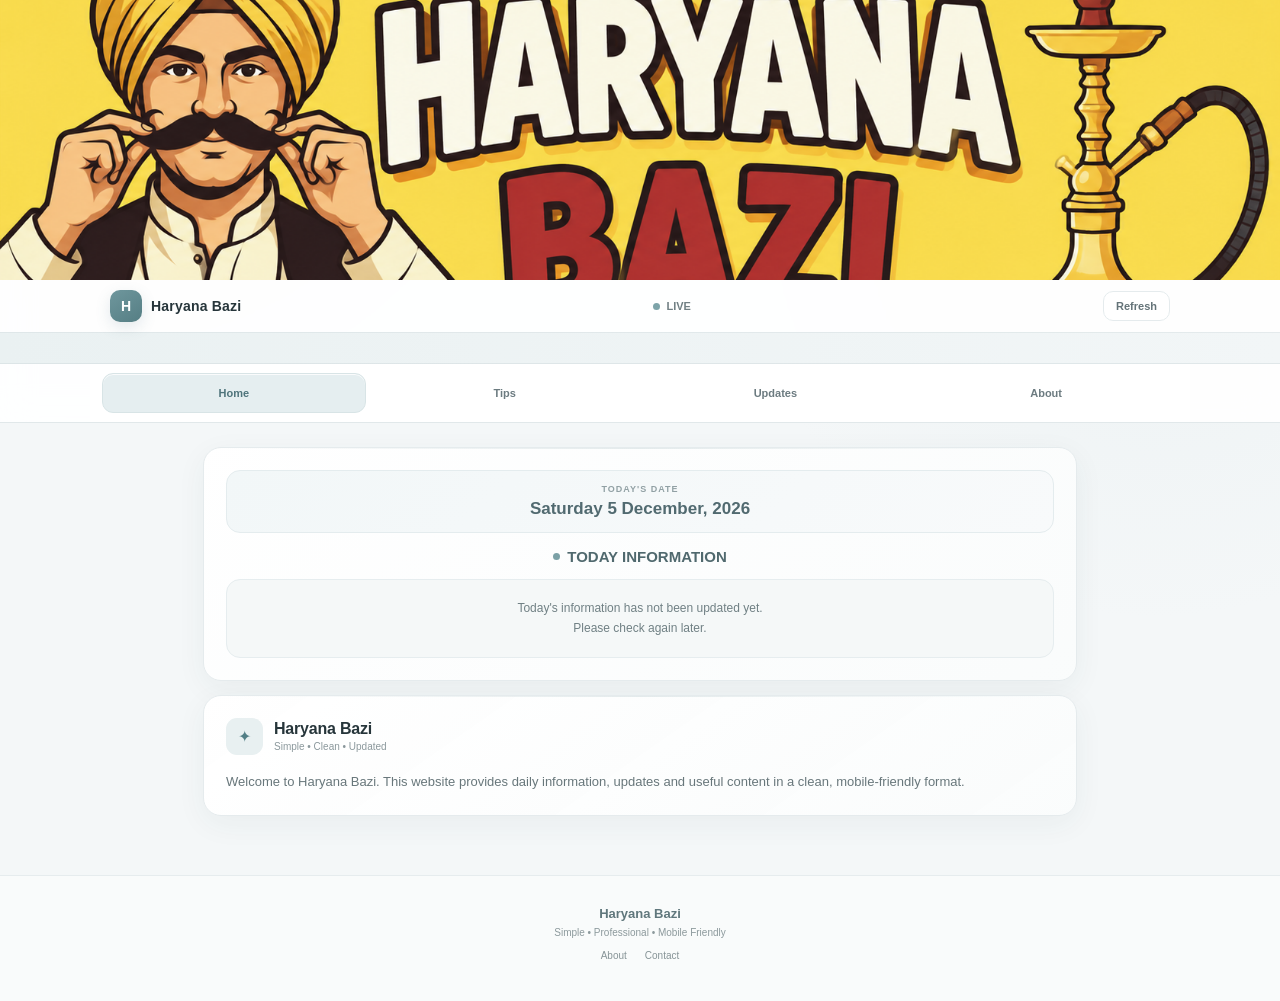
==== index.html @ ce779369 "Update index.html" ====
<!DOCTYPE html>
<html lang="en">
<head>
<meta charset="UTF-8">
<meta name="viewport" content="width=device-width, initial-scale=1.0">

<title>Haryana Bazi</title>

<style>
*{
  margin:0;
  padding:0;
  box-sizing:border-box;
}

:root{
  --bg:#f4f7f8;
  --surface:#ffffff;
  --surface-soft:#f8fafb;

  --primary:#527f86;
  --primary-soft:#e8f0f1;
  --primary-fade:#dfeaec;

  --text:#26353a;
  --text-soft:#647378;
  --muted:#8b989c;

  --border:#e5ebed;

  --shadow:0 8px 30px rgba(45,70,76,.055);
  --radius:18px;
}

html{
  scroll-behavior:smooth;
}

body{
  min-height:100vh;
  font-family:
    Inter,
    -apple-system,
    BlinkMacSystemFont,
    "Segoe UI",
    Roboto,
    Arial,
    sans-serif;

  background:
    radial-gradient(
      circle at 10% 0%,
      rgba(117,153,159,.08),
      transparent 28%
    ),
    radial-gradient(
      circle at 90% 20%,
      rgba(190,211,214,.14),
      transparent 30%
    ),
    var(--bg);

  color:var(--text);
}

/* ================================
   HEADER
================================ */

header{
  position:sticky;
  top:0;
  z-index:1000;

  background:rgba(255,255,255,.90);
  backdrop-filter:blur(16px);
  -webkit-backdrop-filter:blur(16px);

  border-bottom:1px solid rgba(210,220,223,.65);
}

/* ================================
   BANNER
================================ */

.banner{
  width:100%;
  overflow:hidden;
  background:#eef3f4;
}

.banner img{
  display:block;
  width:100%;
  max-height:230px;
  object-fit:cover;

  transition:
    transform .8s ease,
    filter .8s ease;

  filter:saturate(.88);
}

.banner:hover img{
  transform:scale(1.012);
}

/* ================================
   TOP BAR
================================ */

.topbar{
  max-width:1100px;
  margin:auto;

  min-height:52px;

  display:flex;
  align-items:center;
  justify-content:space-between;

  padding:8px 15px;
}

.brand-mini{
  display:flex;
  align-items:center;
  gap:9px;
}

.brand-logo{
  width:32px;
  height:32px;

  display:flex;
  align-items:center;
  justify-content:center;

  border-radius:10px;

  background:
    linear-gradient(
      145deg,
      #6f979d,
      #557e84
    );

  color:white;

  font-weight:800;
  font-size:14px;

  box-shadow:
    0 5px 15px rgba(80,120,127,.16);
}

.brand-name{
  font-size:14px;
  font-weight:800;
  letter-spacing:.2px;
}

.live{
  display:flex;
  align-items:center;
  gap:6px;

  color:#718084;
  font-size:11px;
  font-weight:700;
}

.live-dot{
  width:7px;
  height:7px;
  border-radius:50%;

  background:#7da4a9;

  animation:
    softPulse 1.8s ease-in-out infinite;
}

@keyframes softPulse{
  50%{
    opacity:.35;
    transform:scale(.78);
  }
}

.refresh{
  border:1px solid var(--border);

  background:var(--surface);

  color:var(--text-soft);

  border-radius:10px;

  padding:8px 12px;

  font-size:11px;
  font-weight:700;

  cursor:pointer;

  transition:.2s;
}

.refresh:hover{
  background:var(--primary-soft);
  color:var(--primary);
}

/* ================================
   NEWS
================================ */

.news-wrap{
  width:100%;

  overflow:hidden;
  white-space:nowrap;

  background:
    linear-gradient(
      90deg,
      #eaf1f2,
      #f2f6f7
    );

  border-top:1px solid rgba(210,220,223,.45);
  border-bottom:1px solid rgba(210,220,223,.55);
}

.news{
  display:inline-block;

  padding:9px 0;
  padding-left:100%;

  color:#627276;

  font-size:11px;
  font-weight:600;

  letter-spacing:.15px;

  animation:
    moveNews 25s linear infinite;
}

@keyframes moveNews{
  from{
    transform:translateX(0);
  }

  to{
    transform:translateX(-100%);
  }
}

/* ================================
   NAVIGATION
================================ */

nav{
  max-width:1100px;
  margin:auto;

  display:grid;
  grid-template-columns:repeat(4,1fr);

  gap:7px;

  padding:9px 12px;

  background:rgba(255,255,255,.75);
}

nav button{
  min-height:40px;

  border:1px solid transparent;

  background:transparent;

  border-radius:11px;

  color:#6c7b80;

  font-size:11px;
  font-weight:750;

  cursor:pointer;

  transition:
    background .2s ease,
    color .2s ease,
    transform .2s ease;
}

nav button:hover{
  background:var(--primary-soft);
  color:var(--primary);
}

nav button.active{
  background:#e5eef0;
  color:#4f747b;

  border-color:#d8e4e6;

  box-shadow:
    inset 0 1px rgba(255,255,255,.8);
}

nav button:active{
  transform:scale(.97);
}

/* ================================
   MAIN
================================ */

main{
  width:100%;
  max-width:900px;

  margin:auto;

  padding:
    18px 13px
    45px;
}

.page{
  display:none;

  animation:
    pageIn .35s ease;
}

.page.active{
  display:block;
}

@keyframes pageIn{
  from{
    opacity:0;
    transform:translateY(8px);
  }

  to{
    opacity:1;
    transform:translateY(0);
  }
}

/* ================================
   CARD
================================ */

.card{
  position:relative;

  background:
    linear-gradient(
      145deg,
      rgba(255,255,255,.98),
      rgba(250,252,252,.96)
    );

  border:1px solid var(--border);

  border-radius:var(--radius);

  padding:18px;

  margin-bottom:14px;

  box-shadow:var(--shadow);
}

.card::before{
  content:"";

  position:absolute;

  left:18px;
  right:18px;
  top:0;

  height:1px;

  background:
    linear-gradient(
      90deg,
      transparent,
      rgba(112,148,154,.18),
      transparent
    );
}

.card-title{
  display:flex;
  align-items:center;
  gap:11px;

  margin-bottom:15px;
}

.card-icon{
  width:37px;
  height:37px;

  flex:none;

  display:flex;
  align-items:center;
  justify-content:center;

  border-radius:11px;

  background:var(--primary-soft);

  color:var(--primary);

  font-size:16px;
}

.card-title h2{
  font-size:16px;
  font-weight:800;

  letter-spacing:-.2px;
}

.card-title p{
  margin-top:3px;

  color:var(--muted);

  font-size:10px;
}

/* ================================
   DATE
================================ */

.date-box{
  padding:13px;

  border-radius:14px;

  background:
    linear-gradient(
      135deg,
      #f2f7f8,
      #f8fafb
    );

  border:1px solid #e4ecee;

  margin-bottom:15px;

  text-align:center;
}

.date-label{
  color:#91a0a4;

  font-size:9px;
  font-weight:700;

  letter-spacing:1px;

  text-transform:uppercase;

  margin-bottom:5px;
}

.date{
  color:#516a70;

  font-size:17px;
  font-weight:800;
}

/* ================================
   STATUS
================================ */

.status-title{
  display:flex;
  justify-content:center;
  align-items:center;
  gap:7px;

  margin-bottom:14px;

  color:#50696e;

  font-size:15px;
  font-weight:800;
}

.status-dot{
  width:7px;
  height:7px;

  border-radius:50%;

  background:#7ba1a6;

  animation:softPulse 1.8s infinite;
}

/* ================================
   INFO MESSAGE
================================ */

.info-message{
  padding:18px;

  border-radius:14px;

  text-align:center;

  background:#f5f8f8;

  border:1px solid #e6edef;

  color:#708084;

  font-size:12px;

  line-height:1.7;
}

/* ================================
   TABLE
================================ */

.table-wrap{
  width:100%;
  overflow-x:auto;

  border-radius:12px;

  border:1px solid var(--border);
}

table{
  width:100%;
  min-width:420px;

  border-collapse:collapse;
}

th,
td{
  padding:11px 8px;

  border-bottom:1px solid var(--border);

  text-align:center;

  font-size:11px;
}

th{
  background:#f0f5f6;

  color:#5e7479;

  font-weight:800;
}

td{
  color:#68787c;
}

tr:last-child td{
  border-bottom:0;
}

/* ================================
   TIP
================================ */

.tip-box{
  padding:18px;

  border-radius:15px;

  background:
    linear-gradient(
      135deg,
      #f1f6f7,
      #f8fafb
    );

  border:1px solid #e0eaec;

  color:#64767b;

  text-align:center;

  font-size:13px;

  line-height:1.7;
}

.tip-label{
  display:inline-block;

  margin-bottom:9px;

  padding:5px 9px;

  border-radius:20px;

  background:#e3edef;

  color:#5d7c82;

  font-size:9px;
  font-weight:800;

  letter-spacing:.5px;
}

/* ================================
   ABOUT / CONTACT
================================ */

.about-text{
  color:#68777b;

  font-size:13px;

  line-height:1.8;
}

.contact-list{
  display:grid;
  gap:10px;
}

.contact-item{
  display:flex;
  align-items:center;
  gap:11px;

  padding:13px;

  background:#f7f9fa;

  border:1px solid #e8edef;

  border-radius:13px;
}

.contact-icon{
  width:34px;
  height:34px;

  display:flex;
  align-items:center;
  justify-content:center;

  border-radius:10px;

  background:#e5eef0;

  color:#5b7e84;
}

.contact-item strong{
  display:block;

  color:#53666b;

  font-size:12px;
}

.contact-item span{
  display:block;

  color:#89969a;

  font-size:11px;

  margin-top:2px;
}

/* ================================
   BUTTON
================================ */

.action{
  width:100%;

  min-height:46px;

  border:1px solid #dce7e9;

  border-radius:12px;

  background:
    linear-gradient(
      135deg,
      #688e94,
      #557d83
    );

  color:white;

  font-size:12px;

  font-weight:800;

  cursor:pointer;

  box-shadow:
    0 7px 18px rgba(83,124,131,.13);

  transition:.2s;
}

.action:hover{
  transform:translateY(-1px);

  box-shadow:
    0 10px 23px rgba(83,124,131,.18);
}

.action:active{
  transform:scale(.985);
}

/* ================================
   FOOTER
================================ */

footer{
  padding:30px 15px 40px;

  text-align:center;

  border-top:1px solid #e6ecee;

  color:#8c999c;

  font-size:10px;

  background:rgba(255,255,255,.5);
}

.footer-brand{
  color:#60777c;

  font-size:13px;
  font-weight:800;

  margin-bottom:6px;
}

.footer-links{
  display:flex;
  justify-content:center;
  gap:18px;

  margin-top:12px;
}

.footer-links button{
  border:0;
  background:none;

  color:#879497;

  font-size:10px;

  cursor:pointer;
}

/* ================================
   DESKTOP
================================ */

@media(min-width:700px){

  .banner img{
    max-height:280px;
  }

  .topbar{
    padding-left:20px;
    padding-right:20px;
  }

  nav{
    grid-template-columns:repeat(4,1fr);
  }

  main{
    padding-top:24px;
  }

  .card{
    padding:22px;
  }
}

/* ================================
   MOBILE
================================ */

@media(max-width:500px){

  .banner img{
    max-height:170px;
  }

  .brand-name{
    font-size:13px;
  }

  nav{
    gap:5px;
    padding:7px;
  }

  nav button{
    min-height:38px;
    font-size:10px;
  }

  main{
    padding:
      13px 10px
      35px;
  }

  .card{
    padding:15px;
    border-radius:16px;
  }

  .date{
    font-size:16px;
  }

  .status-title{
    font-size:14px;
  }
}
</style>
</head>

<body>

<header>

  <!-- BANNER -->
  <div class="banner">
    <img
      src="banner.png"
      alt="Haryana Bazi"
    >
  </div>


  <!-- TOP BAR -->
  <div class="topbar">

    <div class="brand-mini">

      <div class="brand-logo">
        H
      </div>

      <div class="brand-name">
        Haryana Bazi
      </div>

    </div>

    <div class="live">
      <span class="live-dot"></span>
      LIVE
    </div>

    <button
      class="refresh"
      onclick="location.reload()"
    >
      Refresh
    </button>

  </div>


  <!-- NEWS -->
  <div class="news-wrap">

    <div
      class="news"
      id="newsText"
    >
      Welcome to Haryana Bazi • Daily Information & Updates •
    </div>

  </div>


  <!-- NAV -->
  <nav>

    <button
      class="active"
      onclick="showPage('home',this)"
    >
      Home
    </button>

    <button
      onclick="showPage('tips',this)"
    >
      Tips
    </button>

    <button
      onclick="showPage('updates',this)"
    >
      Updates
    </button>

    <button
      onclick="showPage('about',this)"
    >
      About
    </button>

  </nav>

</header>


<main>


<!-- ================================
     HOME
================================ -->

<section
  id="home"
  class="page active"
>

  <div class="card">

    <div class="date-box">

      <div class="date-label">
        Today's Date
      </div>

      <div
        class="date"
        id="todayDate"
      >
        --
      </div>

    </div>


    <div class="status-title">

      <span class="status-dot"></span>

      TODAY INFORMATION

    </div>


    <div class="info-message">

      Today's information has not been
      updated yet.

      <br>

      Please check again later.

    </div>

  </div>


  <!-- QUICK INFO -->

  <div class="card">

    <div class="card-title">

      <div class="card-icon">
        ✦
      </div>

      <div>

        <h2>
          Haryana Bazi
        </h2>

        <p>
          Simple • Clean • Updated
        </p>

      </div>

    </div>


    <div class="about-text">

      Welcome to Haryana Bazi.
      This website provides daily information,
      updates and useful content in a clean,
      mobile-friendly format.

    </div>

  </div>

</section>


<!-- ================================
     TIPS
================================ -->

<section
  id="tips"
  class="page"
>

  <div class="card">

    <div class="card-title">

      <div class="card-icon">
        💡
      </div>

      <div>

        <h2>
          Tips
        </h2>

        <p>
          Daily informational tips
        </p>

      </div>

    </div>


    <div
      class="tip-box"
      id="tipsContent"
    >

      <div class="tip-label">
        TIP OF THE DAY
      </div>

      <br>

      Tips are currently
      not available.

    </div>

  </div>

</section>


<!-- ================================
     UPDATES
================================ -->

<section
  id="updates"
  class="page"
>

  <div class="card">

    <div class="card-title">

      <div class="card-icon">
        📰
      </div>

      <div>

        <h2>
          Latest Updates
        </h2>

        <p>
          Recent website information
        </p>

      </div>

    </div>


    <div class="info-message">

      New updates will appear here
      when available.

    </div>

  </div>


  <div class="card">

    <div class="card-title">

      <div class="card-icon">
        📅
      </div>

      <div>

        <h2>
          Previous Information
        </h2>

        <p>
          Historical public information
        </p>

      </div>

    </div>


    <div class="table-wrap">

      <table>

        <thead>

          <tr>
            <th>Date</th>
            <th>Information</th>
          </tr>

        </thead>

        <tbody id="oldResults">

          <tr>
            <td>—</td>
            <td>No information available</td>
          </tr>

        </tbody>

      </table>

    </div>

  </div>

</section>


<!-- ================================
     ABOUT
================================ -->

<section
  id="about"
  class="page"
>

  <div class="card">

    <div class="card-title">

      <div class="card-icon">
        ℹ
      </div>

      <div>

        <h2>
          About Haryana Bazi
        </h2>

        <p>
          About the website
        </p>

      </div>

    </div>


    <div
      class="about-text"
      id="aboutContent"
    >

      Haryana Bazi is a simple,
      clean and mobile-friendly
      information platform.

      <br><br>

      This section can later be edited
      directly from the administration panel.

    </div>

  </div>


  <!-- CONTACT -->

  <div class="card">

    <div class="card-title">

      <div class="card-icon">
        ☎
      </div>

      <div>

        <h2>
          Contact Us
        </h2>

        <p>
          Get in touch
        </p>

      </div>

    </div>


    <div class="contact-list">

      <div class="contact-item">

        <div class="contact-icon">
          ✉
        </div>

        <div>

          <strong>
            Email
          </strong>

          <span>
            Contact information will be added here.
          </span>

        </div>

      </div>


      <div class="contact-item">

        <div class="contact-icon">
          ⓘ
        </div>

        <div>

          <strong>
            Support
          </strong>

          <span>
            Support details can be updated from admin.
          </span>

        </div>

      </div>

    </div>

  </div>

</section>


</main>


<footer>

  <div class="footer-brand">
    Haryana Bazi
  </div>

  <div>
    Simple • Professional • Mobile Friendly
  </div>


  <div class="footer-links">

    <button
      onclick="showPageById('about')"
    >
      About
    </button>

    <button
      onclick="showPageById('about')"
    >
      Contact
    </button>

  </div>

</footer>


<script>

/* =====================================
   PAGE NAVIGATION
===================================== */

function showPage(pageId,button){

  document
    .querySelectorAll(".page")
    .forEach(function(page){

      page.classList.remove("active");

    });


  const target =
    document.getElementById(pageId);

  if(target){

    target.classList.add("active");

  }


  document
    .querySelectorAll("nav button")
    .forEach(function(btn){

      btn.classList.remove("active");

    });


  if(button){

    button.classList.add("active");

  }


  window.scrollTo({
    top:0,
    behavior:"smooth"
  });

}


/* =====================================
   FOOTER NAVIGATION
===================================== */

function showPageById(pageId){

  const button =
    Array.from(
      document.querySelectorAll("nav button")
    ).find(function(btn){

      return btn
        .getAttribute("onclick")
        ?.includes("'" + pageId + "'");

    });


  showPage(pageId,button);

}


/* =====================================
   TODAY DATE
===================================== */

function updateDate(){

  const date =
    new Date();

  const options = {
    weekday:"long",
    day:"numeric",
    month:"long",
    year:"numeric"
  };


  document
    .getElementById("todayDate")
    .textContent =
      date.toLocaleDateString(
        "en-IN",
        options
      );

}


updateDate();


/* =====================================
   NEWS
===================================== */

function changeNews(text){

  document
    .getElementById("newsText")
    .textContent = text;

}


/* =====================================
   PUBLIC DATA HOOKS
   These functions will later be connected
   to the admin/database.
===================================== */

function updateTips(text){

  const box =
    document.getElementById("tipsContent");

  if(!box){
    return;
  }

  box.innerHTML = `
    <div class="tip-label">
      TIP OF THE DAY
    </div>
    <br>
    ${escapeHTML(text)}
  `;

}


function updateAbout(text){

  const box =
    document.getElementById("aboutContent");

  if(box){

    box.innerHTML =
      escapeHTML(text)
        .replace(/\n/g,"<br>");

  }

}


function escapeHTML(value){

  return String(value)
    .replaceAll("&","&amp;")
    .replaceAll("<","&lt;")
    .replaceAll(">","&gt;")
    .replaceAll('"',"&quot;")
    .replaceAll("'","&#039;");

}

</script>

</body>
</html>
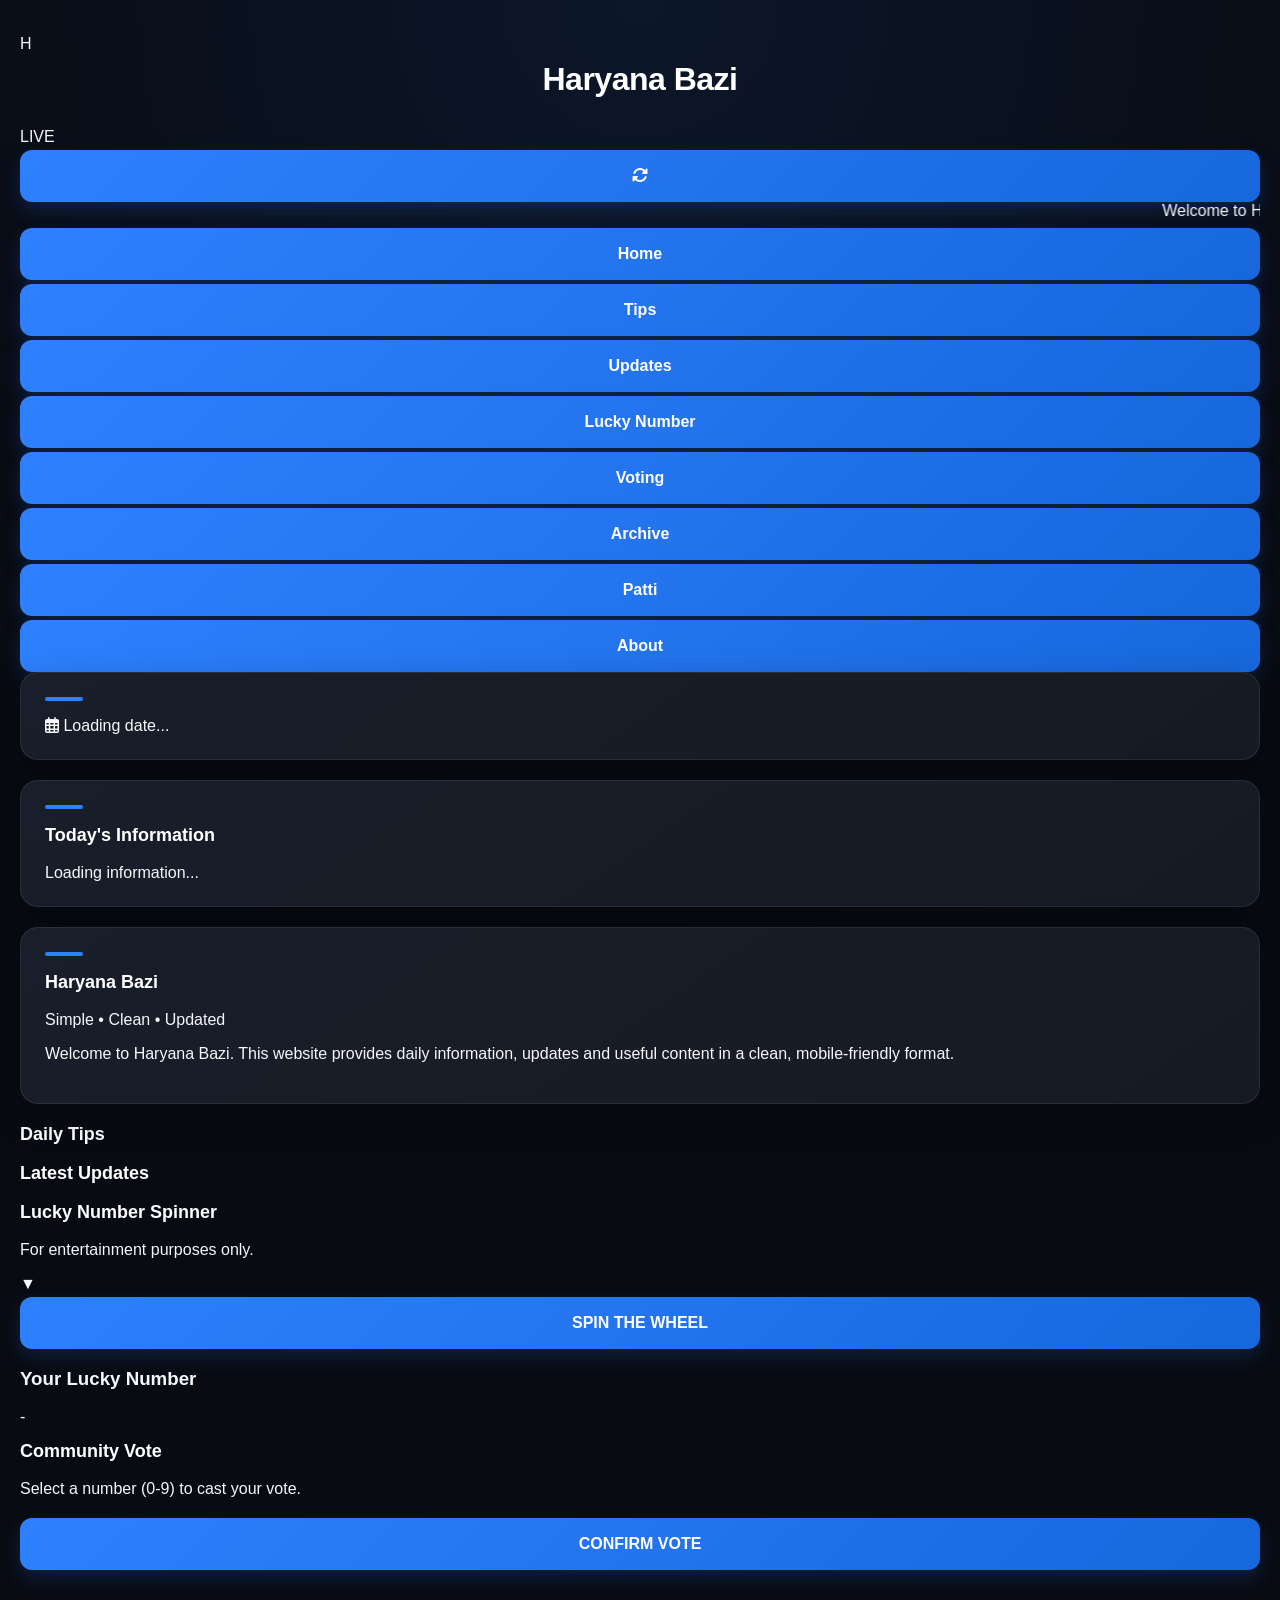
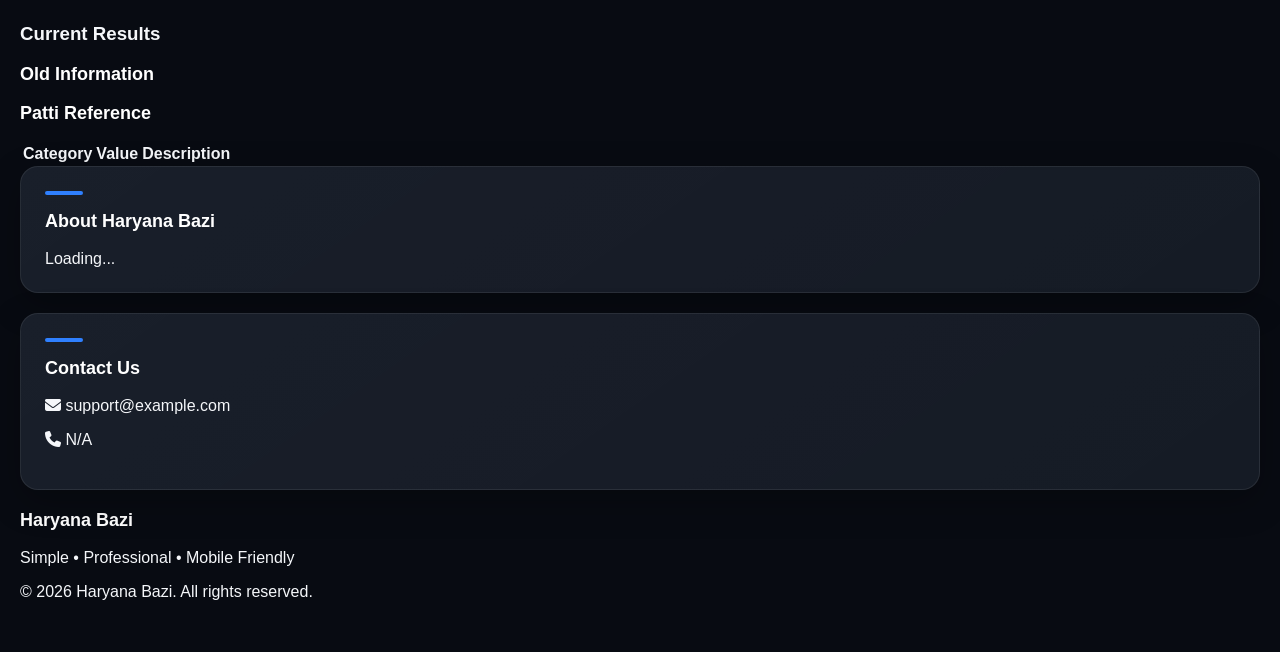
==== commit 953db225: "Update index.html" ====
--- a/index.html
+++ b/index.html
@@ -1,1527 +1,167 @@
 <!DOCTYPE html>
 <html lang="en">
 <head>
-<meta charset="UTF-8">
-<meta name="viewport" content="width=device-width, initial-scale=1.0">
-
-<title>Haryana Bazi</title>
-
-<style>
-*{
-  margin:0;
-  padding:0;
-  box-sizing:border-box;
-}
-
-:root{
-  --bg:#f4f7f8;
-  --surface:#ffffff;
-  --surface-soft:#f8fafb;
-
-  --primary:#527f86;
-  --primary-soft:#e8f0f1;
-  --primary-fade:#dfeaec;
-
-  --text:#26353a;
-  --text-soft:#647378;
-  --muted:#8b989c;
-
-  --border:#e5ebed;
-
-  --shadow:0 8px 30px rgba(45,70,76,.055);
-  --radius:18px;
-}
-
-html{
-  scroll-behavior:smooth;
-}
-
-body{
-  min-height:100vh;
-  font-family:
-    Inter,
-    -apple-system,
-    BlinkMacSystemFont,
-    "Segoe UI",
-    Roboto,
-    Arial,
-    sans-serif;
-
-  background:
-    radial-gradient(
-      circle at 10% 0%,
-      rgba(117,153,159,.08),
-      transparent 28%
-    ),
-    radial-gradient(
-      circle at 90% 20%,
-      rgba(190,211,214,.14),
-      transparent 30%
-    ),
-    var(--bg);
-
-  color:var(--text);
-}
-
-/* ================================
-   HEADER
-================================ */
-
-header{
-  position:sticky;
-  top:0;
-  z-index:1000;
-
-  background:rgba(255,255,255,.90);
-  backdrop-filter:blur(16px);
-  -webkit-backdrop-filter:blur(16px);
-
-  border-bottom:1px solid rgba(210,220,223,.65);
-}
-
-/* ================================
-   BANNER
-================================ */
-
-.banner{
-  width:100%;
-  overflow:hidden;
-  background:#eef3f4;
-}
-
-.banner img{
-  display:block;
-  width:100%;
-  max-height:230px;
-  object-fit:cover;
-
-  transition:
-    transform .8s ease,
-    filter .8s ease;
-
-  filter:saturate(.88);
-}
-
-.banner:hover img{
-  transform:scale(1.012);
-}
-
-/* ================================
-   TOP BAR
-================================ */
-
-.topbar{
-  max-width:1100px;
-  margin:auto;
-
-  min-height:52px;
-
-  display:flex;
-  align-items:center;
-  justify-content:space-between;
-
-  padding:8px 15px;
-}
-
-.brand-mini{
-  display:flex;
-  align-items:center;
-  gap:9px;
-}
-
-.brand-logo{
-  width:32px;
-  height:32px;
-
-  display:flex;
-  align-items:center;
-  justify-content:center;
-
-  border-radius:10px;
-
-  background:
-    linear-gradient(
-      145deg,
-      #6f979d,
-      #557e84
-    );
-
-  color:white;
-
-  font-weight:800;
-  font-size:14px;
-
-  box-shadow:
-    0 5px 15px rgba(80,120,127,.16);
-}
-
-.brand-name{
-  font-size:14px;
-  font-weight:800;
-  letter-spacing:.2px;
-}
-
-.live{
-  display:flex;
-  align-items:center;
-  gap:6px;
-
-  color:#718084;
-  font-size:11px;
-  font-weight:700;
-}
-
-.live-dot{
-  width:7px;
-  height:7px;
-  border-radius:50%;
-
-  background:#7da4a9;
-
-  animation:
-    softPulse 1.8s ease-in-out infinite;
-}
-
-@keyframes softPulse{
-  50%{
-    opacity:.35;
-    transform:scale(.78);
-  }
-}
-
-.refresh{
-  border:1px solid var(--border);
-
-  background:var(--surface);
-
-  color:var(--text-soft);
-
-  border-radius:10px;
-
-  padding:8px 12px;
-
-  font-size:11px;
-  font-weight:700;
-
-  cursor:pointer;
-
-  transition:.2s;
-}
-
-.refresh:hover{
-  background:var(--primary-soft);
-  color:var(--primary);
-}
-
-/* ================================
-   NEWS
-================================ */
-
-.news-wrap{
-  width:100%;
-
-  overflow:hidden;
-  white-space:nowrap;
-
-  background:
-    linear-gradient(
-      90deg,
-      #eaf1f2,
-      #f2f6f7
-    );
-
-  border-top:1px solid rgba(210,220,223,.45);
-  border-bottom:1px solid rgba(210,220,223,.55);
-}
-
-.news{
-  display:inline-block;
-
-  padding:9px 0;
-  padding-left:100%;
-
-  color:#627276;
-
-  font-size:11px;
-  font-weight:600;
-
-  letter-spacing:.15px;
-
-  animation:
-    moveNews 25s linear infinite;
-}
-
-@keyframes moveNews{
-  from{
-    transform:translateX(0);
-  }
-
-  to{
-    transform:translateX(-100%);
-  }
-}
-
-/* ================================
-   NAVIGATION
-================================ */
-
-nav{
-  max-width:1100px;
-  margin:auto;
-
-  display:grid;
-  grid-template-columns:repeat(4,1fr);
-
-  gap:7px;
-
-  padding:9px 12px;
-
-  background:rgba(255,255,255,.75);
-}
-
-nav button{
-  min-height:40px;
-
-  border:1px solid transparent;
-
-  background:transparent;
-
-  border-radius:11px;
-
-  color:#6c7b80;
-
-  font-size:11px;
-  font-weight:750;
-
-  cursor:pointer;
-
-  transition:
-    background .2s ease,
-    color .2s ease,
-    transform .2s ease;
-}
-
-nav button:hover{
-  background:var(--primary-soft);
-  color:var(--primary);
-}
-
-nav button.active{
-  background:#e5eef0;
-  color:#4f747b;
-
-  border-color:#d8e4e6;
-
-  box-shadow:
-    inset 0 1px rgba(255,255,255,.8);
-}
-
-nav button:active{
-  transform:scale(.97);
-}
-
-/* ================================
-   MAIN
-================================ */
-
-main{
-  width:100%;
-  max-width:900px;
-
-  margin:auto;
-
-  padding:
-    18px 13px
-    45px;
-}
-
-.page{
-  display:none;
-
-  animation:
-    pageIn .35s ease;
-}
-
-.page.active{
-  display:block;
-}
-
-@keyframes pageIn{
-  from{
-    opacity:0;
-    transform:translateY(8px);
-  }
-
-  to{
-    opacity:1;
-    transform:translateY(0);
-  }
-}
-
-/* ================================
-   CARD
-================================ */
-
-.card{
-  position:relative;
-
-  background:
-    linear-gradient(
-      145deg,
-      rgba(255,255,255,.98),
-      rgba(250,252,252,.96)
-    );
-
-  border:1px solid var(--border);
-
-  border-radius:var(--radius);
-
-  padding:18px;
-
-  margin-bottom:14px;
-
-  box-shadow:var(--shadow);
-}
-
-.card::before{
-  content:"";
-
-  position:absolute;
-
-  left:18px;
-  right:18px;
-  top:0;
-
-  height:1px;
-
-  background:
-    linear-gradient(
-      90deg,
-      transparent,
-      rgba(112,148,154,.18),
-      transparent
-    );
-}
-
-.card-title{
-  display:flex;
-  align-items:center;
-  gap:11px;
-
-  margin-bottom:15px;
-}
-
-.card-icon{
-  width:37px;
-  height:37px;
-
-  flex:none;
-
-  display:flex;
-  align-items:center;
-  justify-content:center;
-
-  border-radius:11px;
-
-  background:var(--primary-soft);
-
-  color:var(--primary);
-
-  font-size:16px;
-}
-
-.card-title h2{
-  font-size:16px;
-  font-weight:800;
-
-  letter-spacing:-.2px;
-}
-
-.card-title p{
-  margin-top:3px;
-
-  color:var(--muted);
-
-  font-size:10px;
-}
-
-/* ================================
-   DATE
-================================ */
-
-.date-box{
-  padding:13px;
-
-  border-radius:14px;
-
-  background:
-    linear-gradient(
-      135deg,
-      #f2f7f8,
-      #f8fafb
-    );
-
-  border:1px solid #e4ecee;
-
-  margin-bottom:15px;
-
-  text-align:center;
-}
-
-.date-label{
-  color:#91a0a4;
-
-  font-size:9px;
-  font-weight:700;
-
-  letter-spacing:1px;
-
-  text-transform:uppercase;
-
-  margin-bottom:5px;
-}
-
-.date{
-  color:#516a70;
-
-  font-size:17px;
-  font-weight:800;
-}
-
-/* ================================
-   STATUS
-================================ */
-
-.status-title{
-  display:flex;
-  justify-content:center;
-  align-items:center;
-  gap:7px;
-
-  margin-bottom:14px;
-
-  color:#50696e;
-
-  font-size:15px;
-  font-weight:800;
-}
-
-.status-dot{
-  width:7px;
-  height:7px;
-
-  border-radius:50%;
-
-  background:#7ba1a6;
-
-  animation:softPulse 1.8s infinite;
-}
-
-/* ================================
-   INFO MESSAGE
-================================ */
-
-.info-message{
-  padding:18px;
-
-  border-radius:14px;
-
-  text-align:center;
-
-  background:#f5f8f8;
-
-  border:1px solid #e6edef;
-
-  color:#708084;
-
-  font-size:12px;
-
-  line-height:1.7;
-}
-
-/* ================================
-   TABLE
-================================ */
-
-.table-wrap{
-  width:100%;
-  overflow-x:auto;
-
-  border-radius:12px;
-
-  border:1px solid var(--border);
-}
-
-table{
-  width:100%;
-  min-width:420px;
-
-  border-collapse:collapse;
-}
-
-th,
-td{
-  padding:11px 8px;
-
-  border-bottom:1px solid var(--border);
-
-  text-align:center;
-
-  font-size:11px;
-}
-
-th{
-  background:#f0f5f6;
-
-  color:#5e7479;
-
-  font-weight:800;
-}
-
-td{
-  color:#68787c;
-}
-
-tr:last-child td{
-  border-bottom:0;
-}
-
-/* ================================
-   TIP
-================================ */
-
-.tip-box{
-  padding:18px;
-
-  border-radius:15px;
-
-  background:
-    linear-gradient(
-      135deg,
-      #f1f6f7,
-      #f8fafb
-    );
-
-  border:1px solid #e0eaec;
-
-  color:#64767b;
-
-  text-align:center;
-
-  font-size:13px;
-
-  line-height:1.7;
-}
-
-.tip-label{
-  display:inline-block;
-
-  margin-bottom:9px;
-
-  padding:5px 9px;
-
-  border-radius:20px;
-
-  background:#e3edef;
-
-  color:#5d7c82;
-
-  font-size:9px;
-  font-weight:800;
-
-  letter-spacing:.5px;
-}
-
-/* ================================
-   ABOUT / CONTACT
-================================ */
-
-.about-text{
-  color:#68777b;
-
-  font-size:13px;
-
-  line-height:1.8;
-}
-
-.contact-list{
-  display:grid;
-  gap:10px;
-}
-
-.contact-item{
-  display:flex;
-  align-items:center;
-  gap:11px;
-
-  padding:13px;
-
-  background:#f7f9fa;
-
-  border:1px solid #e8edef;
-
-  border-radius:13px;
-}
-
-.contact-icon{
-  width:34px;
-  height:34px;
-
-  display:flex;
-  align-items:center;
-  justify-content:center;
-
-  border-radius:10px;
-
-  background:#e5eef0;
-
-  color:#5b7e84;
-}
-
-.contact-item strong{
-  display:block;
-
-  color:#53666b;
-
-  font-size:12px;
-}
-
-.contact-item span{
-  display:block;
-
-  color:#89969a;
-
-  font-size:11px;
-
-  margin-top:2px;
-}
-
-/* ================================
-   BUTTON
-================================ */
-
-.action{
-  width:100%;
-
-  min-height:46px;
-
-  border:1px solid #dce7e9;
-
-  border-radius:12px;
-
-  background:
-    linear-gradient(
-      135deg,
-      #688e94,
-      #557d83
-    );
-
-  color:white;
-
-  font-size:12px;
-
-  font-weight:800;
-
-  cursor:pointer;
-
-  box-shadow:
-    0 7px 18px rgba(83,124,131,.13);
-
-  transition:.2s;
-}
-
-.action:hover{
-  transform:translateY(-1px);
-
-  box-shadow:
-    0 10px 23px rgba(83,124,131,.18);
-}
-
-.action:active{
-  transform:scale(.985);
-}
-
-/* ================================
-   FOOTER
-================================ */
-
-footer{
-  padding:30px 15px 40px;
-
-  text-align:center;
-
-  border-top:1px solid #e6ecee;
-
-  color:#8c999c;
-
-  font-size:10px;
-
-  background:rgba(255,255,255,.5);
-}
-
-.footer-brand{
-  color:#60777c;
-
-  font-size:13px;
-  font-weight:800;
-
-  margin-bottom:6px;
-}
-
-.footer-links{
-  display:flex;
-  justify-content:center;
-  gap:18px;
-
-  margin-top:12px;
-}
-
-.footer-links button{
-  border:0;
-  background:none;
-
-  color:#879497;
-
-  font-size:10px;
-
-  cursor:pointer;
-}
-
-/* ================================
-   DESKTOP
-================================ */
-
-@media(min-width:700px){
-
-  .banner img{
-    max-height:280px;
-  }
-
-  .topbar{
-    padding-left:20px;
-    padding-right:20px;
-  }
-
-  nav{
-    grid-template-columns:repeat(4,1fr);
-  }
-
-  main{
-    padding-top:24px;
-  }
-
-  .card{
-    padding:22px;
-  }
-}
-
-/* ================================
-   MOBILE
-================================ */
-
-@media(max-width:500px){
-
-  .banner img{
-    max-height:170px;
-  }
-
-  .brand-name{
-    font-size:13px;
-  }
-
-  nav{
-    gap:5px;
-    padding:7px;
-  }
-
-  nav button{
-    min-height:38px;
-    font-size:10px;
-  }
-
-  main{
-    padding:
-      13px 10px
-      35px;
-  }
-
-  .card{
-    padding:15px;
-    border-radius:16px;
-  }
-
-  .date{
-    font-size:16px;
-  }
-
-  .status-title{
-    font-size:14px;
-  }
-}
-</style>
+    <meta charset="UTF-8">
+    <meta name="viewport" content="width=device-width, initial-scale=1.0">
+    <title>Haryana Bazi | Information & Updates</title>
+    <link rel="stylesheet" href="style.css">
+    <!-- Supabase CDN -->
+    <script src="https://cdn.jsdelivr.net/npm/@supabase/supabase-js@2"></script>
+    <!-- FontAwesome for Icons -->
+    <link rel="stylesheet" href="https://cdnjs.cloudflare.com/ajax/libs/font-awesome/6.4.0/css/all.min.css">
 </head>
-
 <body>
 
-<header>
+    <!-- Header -->
+    <header class="main-header">
+        <div class="header-banner">
+            <img src="assets/banner.png" alt="Haryana Bazi Banner" onerror="this.style.display='none'">
+        </div>
+        <div class="header-brand-row">
+            <div class="brand">
+                <div class="logo-icon">H</div>
+                <h1>Haryana Bazi</h1>
+            </div>
+            <div class="header-actions">
+                <span class="live-indicator"><span class="dot"></span> LIVE</span>
+                <button id="refreshBtn" class="icon-btn"><i class="fas fa-sync-alt"></i></button>
+            </div>
+        </div>
+    </header>
 
-  <!-- BANNER -->
-  <div class="banner">
-    <img
-      src="banner.png"
-      alt="Haryana Bazi"
-    >
-  </div>
-
-
-  <!-- TOP BAR -->
-  <div class="topbar">
-
-    <div class="brand-mini">
-
-      <div class="brand-logo">
-        H
-      </div>
-
-      <div class="brand-name">
-        Haryana Bazi
-      </div>
-
+    <!-- News Marquee -->
+    <div class="news-bar">
+        <marquee id="newsMarquee" behavior="scroll" direction="left">Welcome to Haryana Bazi • Daily Information & Updates • Loading...</marquee>
     </div>
 
-    <div class="live">
-      <span class="live-dot"></span>
-      LIVE
-    </div>
+    <!-- Navigation -->
+    <nav class="main-nav">
+        <button class="nav-btn active" data-target="home">Home</button>
+        <button class="nav-btn" data-target="tips">Tips</button>
+        <button class="nav-btn" data-target="updates">Updates</button>
+        <button class="nav-btn" data-target="wheel">Lucky Number</button>
+        <button class="nav-btn" data-target="voting">Voting</button>
+        <button class="nav-btn" data-target="archive">Archive</button>
+        <button class="nav-btn" data-target="patti">Patti</button>
+        <button class="nav-btn" data-target="about">About</button>
+    </nav>
 
-    <button
-      class="refresh"
-      onclick="location.reload()"
-    >
-      Refresh
-    </button>
+    <!-- Main Content Area -->
+    <main class="content-container">
+        
+        <!-- HOME SECTION -->
+        <section id="home" class="page-section active">
+            <div class="card date-card">
+                <i class="far fa-calendar-alt"></i>
+                <span id="currentDate">Loading date...</span>
+            </div>
+            
+            <div class="card info-card">
+                <h2>Today's Information</h2>
+                <div id="todayInfoContent" class="content-state loading">Loading information...</div>
+            </div>
 
-  </div>
+            <div class="card intro-card">
+                <h2>Haryana Bazi</h2>
+                <p class="subtitle">Simple • Clean • Updated</p>
+                <p id="aboutIntroContent">Welcome to Haryana Bazi. This website provides daily information, updates and useful content in a clean, mobile-friendly format.</p>
+            </div>
+        </section>
 
+        <!-- TIPS SECTION -->
+        <section id="tips" class="page-section">
+            <h2 class="section-title">Daily Tips</h2>
+            <div id="tipsContainer" class="list-container"></div>
+        </section>
 
-  <!-- NEWS -->
-  <div class="news-wrap">
+        <!-- UPDATES SECTION -->
+        <section id="updates" class="page-section">
+            <h2 class="section-title">Latest Updates</h2>
+            <div id="updatesContainer" class="list-container"></div>
+        </section>
 
-    <div
-      class="news"
-      id="newsText"
-    >
-      Welcome to Haryana Bazi • Daily Information & Updates •
-    </div>
+        <!-- LUCKY NUMBER (ENTERTAINMENT) -->
+        <section id="wheel" class="page-section text-center">
+            <h2 class="section-title">Lucky Number Spinner</h2>
+            <p class="subtitle text-muted">For entertainment purposes only.</p>
+            
+            <div class="wheel-container">
+                <div class="wheel-pointer">▼</div>
+                <div class="wheel" id="spinWheel">
+                    <!-- Numbers will be injected by JS -->
+                </div>
+            </div>
+            
+            <button id="spinBtn" class="primary-btn mt-20">SPIN THE WHEEL</button>
+            
+            <div id="spinResult" class="result-display hidden">
+                <h3>Your Lucky Number</h3>
+                <div class="number-circle" id="resultNumber">-</div>
+            </div>
+        </section>
 
-  </div>
+        <!-- VOTING SECTION -->
+        <section id="voting" class="page-section">
+            <h2 class="section-title">Community Vote</h2>
+            <p class="subtitle text-muted">Select a number (0-9) to cast your vote.</p>
+            
+            <div class="voting-grid" id="votingGrid">
+                <!-- Buttons injected by JS -->
+            </div>
+            
+            <button id="submitVoteBtn" class="primary-btn mt-20" disabled>CONFIRM VOTE</button>
+            <div id="voteMessage" class="message hidden"></div>
+            
+            <div id="votingStats" class="mt-20 hidden">
+                <h3>Current Results</h3>
+                <div id="statsContainer"></div>
+            </div>
+        </section>
 
+        <!-- ARCHIVE (OLD INFO) -->
+        <section id="archive" class="page-section">
+            <h2 class="section-title">Old Information</h2>
+            <div id="archiveContainer" class="list-container"></div>
+        </section>
 
-  <!-- NAV -->
-  <nav>
+        <!-- PATTI SECTION -->
+        <section id="patti" class="page-section">
+            <h2 class="section-title">Patti Reference</h2>
+            <div class="patti-image-container">
+                <img src="assets/patti.png" alt="Patti Image" onerror="this.style.display='none'">
+            </div>
+            <div id="pattiTableContainer" class="table-container mt-20">
+                <table class="data-table">
+                    <thead>
+                        <tr><th>Category</th><th>Value</th><th>Description</th></tr>
+                    </thead>
+                    <tbody id="pattiTableBody"></tbody>
+                </table>
+            </div>
+        </section>
 
-    <button
-      class="active"
-      onclick="showPage('home',this)"
-    >
-      Home
-    </button>
+        <!-- ABOUT SECTION -->
+        <section id="about" class="page-section">
+            <div class="card">
+                <h2 id="aboutHeading">About Haryana Bazi</h2>
+                <div id="aboutDescription" class="mt-10">Loading...</div>
+            </div>
+            <div class="card mt-20" id="contactInfo">
+                <h2>Contact Us</h2>
+                <p><i class="fas fa-envelope"></i> <span id="contactEmail">support@example.com</span></p>
+                <p><i class="fas fa-phone"></i> <span id="contactPhone">N/A</span></p>
+            </div>
+        </section>
 
-    <button
-      onclick="showPage('tips',this)"
-    >
-      Tips
-    </button>
+    </main>
 
-    <button
-      onclick="showPage('updates',this)"
-    >
-      Updates
-    </button>
+    <!-- Footer -->
+    <footer class="main-footer">
+        <h2>Haryana Bazi</h2>
+        <p>Simple • Professional • Mobile Friendly</p>
+        <p class="copyright">&copy; 2026 Haryana Bazi. All rights reserved.</p>
+    </footer>
 
-    <button
-      onclick="showPage('about',this)"
-    >
-      About
-    </button>
-
-  </nav>
-
-</header>
-
-
-<main>
-
-
-<!-- ================================
-     HOME
-================================ -->
-
-<section
-  id="home"
-  class="page active"
->
-
-  <div class="card">
-
-    <div class="date-box">
-
-      <div class="date-label">
-        Today's Date
-      </div>
-
-      <div
-        class="date"
-        id="todayDate"
-      >
-        --
-      </div>
-
-    </div>
-
-
-    <div class="status-title">
-
-      <span class="status-dot"></span>
-
-      TODAY INFORMATION
-
-    </div>
-
-
-    <div class="info-message">
-
-      Today's information has not been
-      updated yet.
-
-      <br>
-
-      Please check again later.
-
-    </div>
-
-  </div>
-
-
-  <!-- QUICK INFO -->
-
-  <div class="card">
-
-    <div class="card-title">
-
-      <div class="card-icon">
-        ✦
-      </div>
-
-      <div>
-
-        <h2>
-          Haryana Bazi
-        </h2>
-
-        <p>
-          Simple • Clean • Updated
-        </p>
-
-      </div>
-
-    </div>
-
-
-    <div class="about-text">
-
-      Welcome to Haryana Bazi.
-      This website provides daily information,
-      updates and useful content in a clean,
-      mobile-friendly format.
-
-    </div>
-
-  </div>
-
-</section>
-
-
-<!-- ================================
-     TIPS
-================================ -->
-
-<section
-  id="tips"
-  class="page"
->
-
-  <div class="card">
-
-    <div class="card-title">
-
-      <div class="card-icon">
-        💡
-      </div>
-
-      <div>
-
-        <h2>
-          Tips
-        </h2>
-
-        <p>
-          Daily informational tips
-        </p>
-
-      </div>
-
-    </div>
-
-
-    <div
-      class="tip-box"
-      id="tipsContent"
-    >
-
-      <div class="tip-label">
-        TIP OF THE DAY
-      </div>
-
-      <br>
-
-      Tips are currently
-      not available.
-
-    </div>
-
-  </div>
-
-</section>
-
-
-<!-- ================================
-     UPDATES
-================================ -->
-
-<section
-  id="updates"
-  class="page"
->
-
-  <div class="card">
-
-    <div class="card-title">
-
-      <div class="card-icon">
-        📰
-      </div>
-
-      <div>
-
-        <h2>
-          Latest Updates
-        </h2>
-
-        <p>
-          Recent website information
-        </p>
-
-      </div>
-
-    </div>
-
-
-    <div class="info-message">
-
-      New updates will appear here
-      when available.
-
-    </div>
-
-  </div>
-
-
-  <div class="card">
-
-    <div class="card-title">
-
-      <div class="card-icon">
-        📅
-      </div>
-
-      <div>
-
-        <h2>
-          Previous Information
-        </h2>
-
-        <p>
-          Historical public information
-        </p>
-
-      </div>
-
-    </div>
-
-
-    <div class="table-wrap">
-
-      <table>
-
-        <thead>
-
-          <tr>
-            <th>Date</th>
-            <th>Information</th>
-          </tr>
-
-        </thead>
-
-        <tbody id="oldResults">
-
-          <tr>
-            <td>—</td>
-            <td>No information available</td>
-          </tr>
-
-        </tbody>
-
-      </table>
-
-    </div>
-
-  </div>
-
-</section>
-
-
-<!-- ================================
-     ABOUT
-================================ -->
-
-<section
-  id="about"
-  class="page"
->
-
-  <div class="card">
-
-    <div class="card-title">
-
-      <div class="card-icon">
-        ℹ
-      </div>
-
-      <div>
-
-        <h2>
-          About Haryana Bazi
-        </h2>
-
-        <p>
-          About the website
-        </p>
-
-      </div>
-
-    </div>
-
-
-    <div
-      class="about-text"
-      id="aboutContent"
-    >
-
-      Haryana Bazi is a simple,
-      clean and mobile-friendly
-      information platform.
-
-      <br><br>
-
-      This section can later be edited
-      directly from the administration panel.
-
-    </div>
-
-  </div>
-
-
-  <!-- CONTACT -->
-
-  <div class="card">
-
-    <div class="card-title">
-
-      <div class="card-icon">
-        ☎
-      </div>
-
-      <div>
-
-        <h2>
-          Contact Us
-        </h2>
-
-        <p>
-          Get in touch
-        </p>
-
-      </div>
-
-    </div>
-
-
-    <div class="contact-list">
-
-      <div class="contact-item">
-
-        <div class="contact-icon">
-          ✉
-        </div>
-
-        <div>
-
-          <strong>
-            Email
-          </strong>
-
-          <span>
-            Contact information will be added here.
-          </span>
-
-        </div>
-
-      </div>
-
-
-      <div class="contact-item">
-
-        <div class="contact-icon">
-          ⓘ
-        </div>
-
-        <div>
-
-          <strong>
-            Support
-          </strong>
-
-          <span>
-            Support details can be updated from admin.
-          </span>
-
-        </div>
-
-      </div>
-
-    </div>
-
-  </div>
-
-</section>
-
-
-</main>
-
-
-<footer>
-
-  <div class="footer-brand">
-    Haryana Bazi
-  </div>
-
-  <div>
-    Simple • Professional • Mobile Friendly
-  </div>
-
-
-  <div class="footer-links">
-
-    <button
-      onclick="showPageById('about')"
-    >
-      About
-    </button>
-
-    <button
-      onclick="showPageById('about')"
-    >
-      Contact
-    </button>
-
-  </div>
-
-</footer>
-
-
-<script>
-
-/* =====================================
-   PAGE NAVIGATION
-===================================== */
-
-function showPage(pageId,button){
-
-  document
-    .querySelectorAll(".page")
-    .forEach(function(page){
-
-      page.classList.remove("active");
-
-    });
-
-
-  const target =
-    document.getElementById(pageId);
-
-  if(target){
-
-    target.classList.add("active");
-
-  }
-
-
-  document
-    .querySelectorAll("nav button")
-    .forEach(function(btn){
-
-      btn.classList.remove("active");
-
-    });
-
-
-  if(button){
-
-    button.classList.add("active");
-
-  }
-
-
-  window.scrollTo({
-    top:0,
-    behavior:"smooth"
-  });
-
-}
-
-
-/* =====================================
-   FOOTER NAVIGATION
-===================================== */
-
-function showPageById(pageId){
-
-  const button =
-    Array.from(
-      document.querySelectorAll("nav button")
-    ).find(function(btn){
-
-      return btn
-        .getAttribute("onclick")
-        ?.includes("'" + pageId + "'");
-
-    });
-
-
-  showPage(pageId,button);
-
-}
-
-
-/* =====================================
-   TODAY DATE
-===================================== */
-
-function updateDate(){
-
-  const date =
-    new Date();
-
-  const options = {
-    weekday:"long",
-    day:"numeric",
-    month:"long",
-    year:"numeric"
-  };
-
-
-  document
-    .getElementById("todayDate")
-    .textContent =
-      date.toLocaleDateString(
-        "en-IN",
-        options
-      );
-
-}
-
-
-updateDate();
-
-
-/* =====================================
-   NEWS
-===================================== */
-
-function changeNews(text){
-
-  document
-    .getElementById("newsText")
-    .textContent = text;
-
-}
-
-
-/* =====================================
-   PUBLIC DATA HOOKS
-   These functions will later be connected
-   to the admin/database.
-===================================== */
-
-function updateTips(text){
-
-  const box =
-    document.getElementById("tipsContent");
-
-  if(!box){
-    return;
-  }
-
-  box.innerHTML = `
-    <div class="tip-label">
-      TIP OF THE DAY
-    </div>
-    <br>
-    ${escapeHTML(text)}
-  `;
-
-}
-
-
-function updateAbout(text){
-
-  const box =
-    document.getElementById("aboutContent");
-
-  if(box){
-
-    box.innerHTML =
-      escapeHTML(text)
-        .replace(/\n/g,"<br>");
-
-  }
-
-}
-
-
-function escapeHTML(value){
-
-  return String(value)
-    .replaceAll("&","&amp;")
-    .replaceAll("<","&lt;")
-    .replaceAll(">","&gt;")
-    .replaceAll('"',"&quot;")
-    .replaceAll("'","&#039;");
-
-}
-
-</script>
-
+    <script src="script.js"></script>
 </body>
 </html>
--- a/style.css
+++ b/style.css
@@ -0,0 +1,394 @@
+<style>
+* {
+  box-sizing: border-box;
+  margin: 0;
+  padding: 0;
+}
+
+:root {
+  --bg: #080b12;
+  --card: #111722;
+  --card-2: #161d29;
+  --border: rgba(255,255,255,0.08);
+  --text: #f5f7fa;
+  --muted: #8f9aaa;
+  --primary: #2f80ff;
+  --primary-dark: #1768dc;
+  --success: #22c55e;
+  --danger: #ef4444;
+  --radius: 18px;
+}
+
+html {
+  scroll-behavior: smooth;
+}
+
+body {
+  margin: 0;
+  padding: 18px;
+  background:
+    radial-gradient(
+      circle at top,
+      rgba(47,128,255,0.10),
+      transparent 35%
+    ),
+    var(--bg);
+  color: var(--text);
+  font-family:
+    Inter,
+    -apple-system,
+    BlinkMacSystemFont,
+    "Segoe UI",
+    Roboto,
+    Arial,
+    sans-serif;
+  min-height: 100vh;
+}
+
+/* Main container */
+.container {
+  width: 100%;
+  max-width: 720px;
+  margin: 0 auto;
+  padding-bottom: 40px;
+}
+
+/* Main heading */
+h1 {
+  text-align: center;
+  font-size: 28px;
+  font-weight: 800;
+  letter-spacing: -0.5px;
+  margin: 8px 0 24px;
+  color: #ffffff;
+}
+
+/* Section headings */
+h2 {
+  font-size: 18px;
+  font-weight: 700;
+  margin-bottom: 18px;
+  color: #ffffff;
+}
+
+/* Cards */
+.card {
+  position: relative;
+  background:
+    linear-gradient(
+      145deg,
+      rgba(255,255,255,0.035),
+      rgba(255,255,255,0.015)
+    ),
+    var(--card);
+  border: 1px solid var(--border);
+  border-radius: var(--radius);
+  padding: 20px;
+  margin-bottom: 16px;
+  box-shadow:
+    0 12px 35px rgba(0,0,0,0.25);
+}
+
+/* Small top accent */
+.card::before {
+  content: "";
+  display: block;
+  width: 38px;
+  height: 4px;
+  border-radius: 20px;
+  background: var(--primary);
+  margin-bottom: 16px;
+}
+
+/* Inputs */
+input {
+  width: 100%;
+  height: 50px;
+  padding: 0 15px;
+  margin-bottom: 12px;
+
+  background: var(--card-2);
+  color: #ffffff;
+
+  border: 1px solid rgba(255,255,255,0.08);
+  border-radius: 12px;
+
+  outline: none;
+  font-size: 15px;
+  font-weight: 500;
+
+  transition:
+    border-color 0.2s ease,
+    background 0.2s ease,
+    box-shadow 0.2s ease,
+    transform 0.2s ease;
+}
+
+/* Placeholder */
+input::placeholder {
+  color: #697586;
+}
+
+/* Input focus */
+input:focus {
+  border-color: var(--primary);
+  background: #182131;
+  box-shadow:
+    0 0 0 3px rgba(47,128,255,0.12);
+}
+
+/* Date input */
+input[type="date"] {
+  color-scheme: dark;
+  cursor: pointer;
+}
+
+/* Buttons */
+button {
+  width: 100%;
+  min-height: 50px;
+
+  border: none;
+  border-radius: 12px;
+
+  background:
+    linear-gradient(
+      135deg,
+      var(--primary),
+      var(--primary-dark)
+    );
+
+  color: #ffffff;
+
+  font-size: 15px;
+  font-weight: 700;
+
+  cursor: pointer;
+
+  margin-top: 4px;
+
+  box-shadow:
+    0 8px 20px rgba(47,128,255,0.18);
+
+  transition:
+    transform 0.15s ease,
+    box-shadow 0.15s ease,
+    opacity 0.15s ease;
+}
+
+/* Button hover */
+button:hover {
+  box-shadow:
+    0 10px 25px rgba(47,128,255,0.28);
+  transform: translateY(-1px);
+}
+
+/* Button click */
+button:active {
+  transform: scale(0.98);
+  box-shadow:
+    0 5px 12px rgba(47,128,255,0.18);
+}
+
+/* New Day button */
+.newday {
+  background:
+    linear-gradient(
+      135deg,
+      #f59e0b,
+      #d97706
+    );
+
+  color: #ffffff;
+
+  box-shadow:
+    0 8px 20px rgba(245,158,11,0.16);
+}
+
+.newday:hover {
+  box-shadow:
+    0 10px 25px rgba(245,158,11,0.24);
+}
+
+/* Message */
+.message {
+  min-height: 20px;
+
+  text-align: center;
+
+  margin-top: 14px;
+
+  color: var(--success);
+
+  font-size: 14px;
+  font-weight: 600;
+
+  line-height: 1.5;
+}
+
+/* Date box spacing */
+#dateBox {
+  margin-bottom: 14px;
+}
+
+/* Result inputs */
+#b1,
+#b2,
+#b3,
+#b4,
+#b5,
+#b6,
+#b7,
+#b8,
+#s1,
+#s2,
+#s3,
+#s4,
+#s5,
+#s6,
+#s7,
+#s8 {
+  text-align: center;
+  font-weight: 700;
+  font-size: 16px;
+}
+
+/* Number input appearance */
+input[type="number"] {
+  appearance: textfield;
+  -moz-appearance: textfield;
+}
+
+input[type="number"]::-webkit-inner-spin-button,
+input[type="number"]::-webkit-outer-spin-button {
+  -webkit-appearance: none;
+  margin: 0;
+}
+
+/* Better spacing around button */
+.card button {
+  margin-top: 6px;
+}
+
+/* Desktop */
+@media (min-width: 700px) {
+
+  body {
+    padding: 35px 20px;
+  }
+
+  .container {
+    max-width: 760px;
+  }
+
+  h1 {
+    font-size: 32px;
+    margin-bottom: 30px;
+  }
+
+  .card {
+    padding: 24px;
+    margin-bottom: 20px;
+  }
+
+  input {
+    height: 52px;
+    font-size: 16px;
+  }
+
+  button {
+    height: 52px;
+    font-size: 16px;
+  }
+}
+
+/* Mobile */
+@media (max-width: 480px) {
+
+  body {
+    padding: 12px;
+  }
+
+  .container {
+    width: 100%;
+  }
+
+  h1 {
+    font-size: 24px;
+    margin-top: 8px;
+    margin-bottom: 20px;
+  }
+
+  h2 {
+    font-size: 17px;
+    margin-bottom: 15px;
+  }
+
+  .card {
+    padding: 16px;
+    border-radius: 16px;
+    margin-bottom: 13px;
+  }
+
+  .card::before {
+    width: 32px;
+    height: 3px;
+    margin-bottom: 14px;
+  }
+
+  input {
+    height: 48px;
+    font-size: 15px;
+    border-radius: 11px;
+    padding: 0 13px;
+    margin-bottom: 10px;
+  }
+
+  button {
+    min-height: 48px;
+    border-radius: 11px;
+    font-size: 15px;
+  }
+
+  .message {
+    font-size: 13px;
+  }
+}
+
+/* Very small phones */
+@media (max-width: 360px) {
+
+  body {
+    padding: 9px;
+  }
+
+  h1 {
+    font-size: 22px;
+  }
+
+  .card {
+    padding: 14px;
+  }
+
+  input {
+    height: 46px;
+  }
+
+  button {
+    min-height: 46px;
+  }
+}
+
+/* Accessibility */
+button:focus-visible,
+input:focus-visible {
+  outline: 2px solid var(--primary);
+  outline-offset: 2px;
+}
+
+/* Disable ugly tap highlight on mobile */
+button,
+input {
+  -webkit-tap-highlight-color: transparent;
+}
+</style>
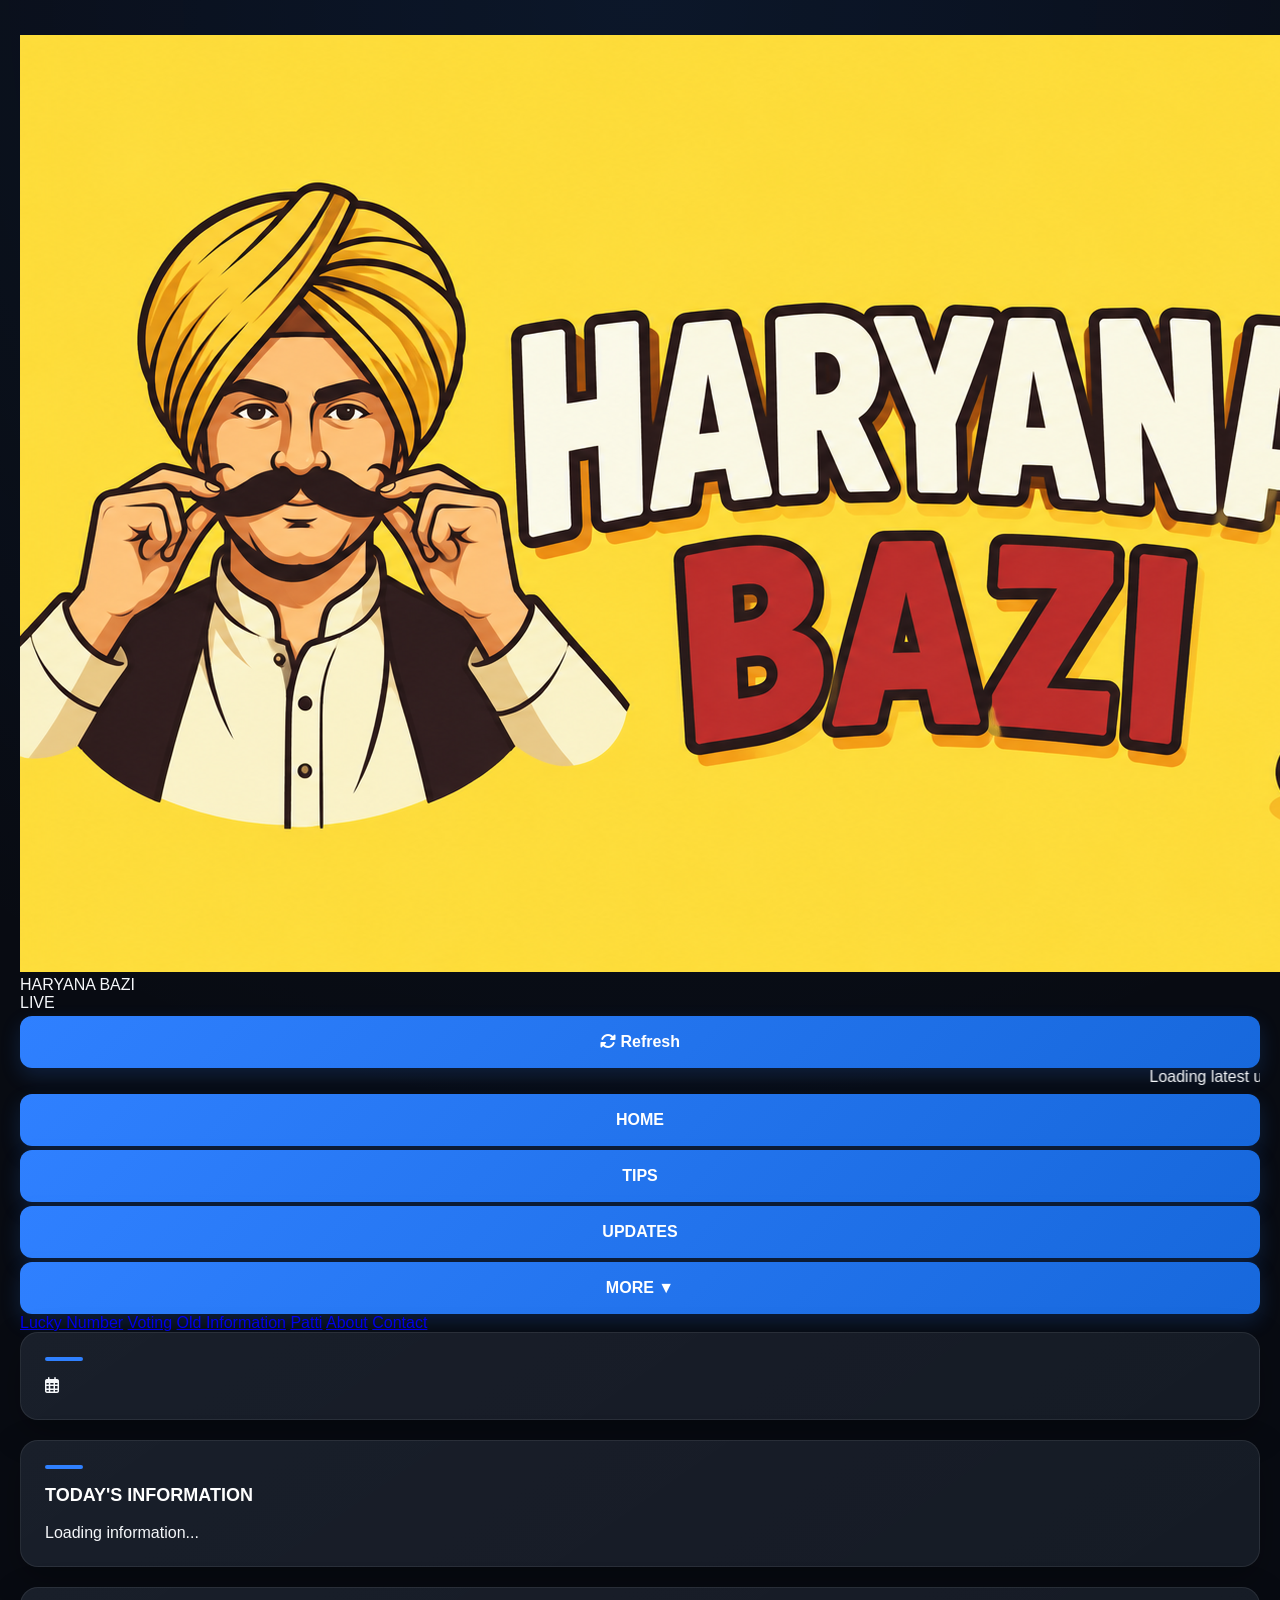
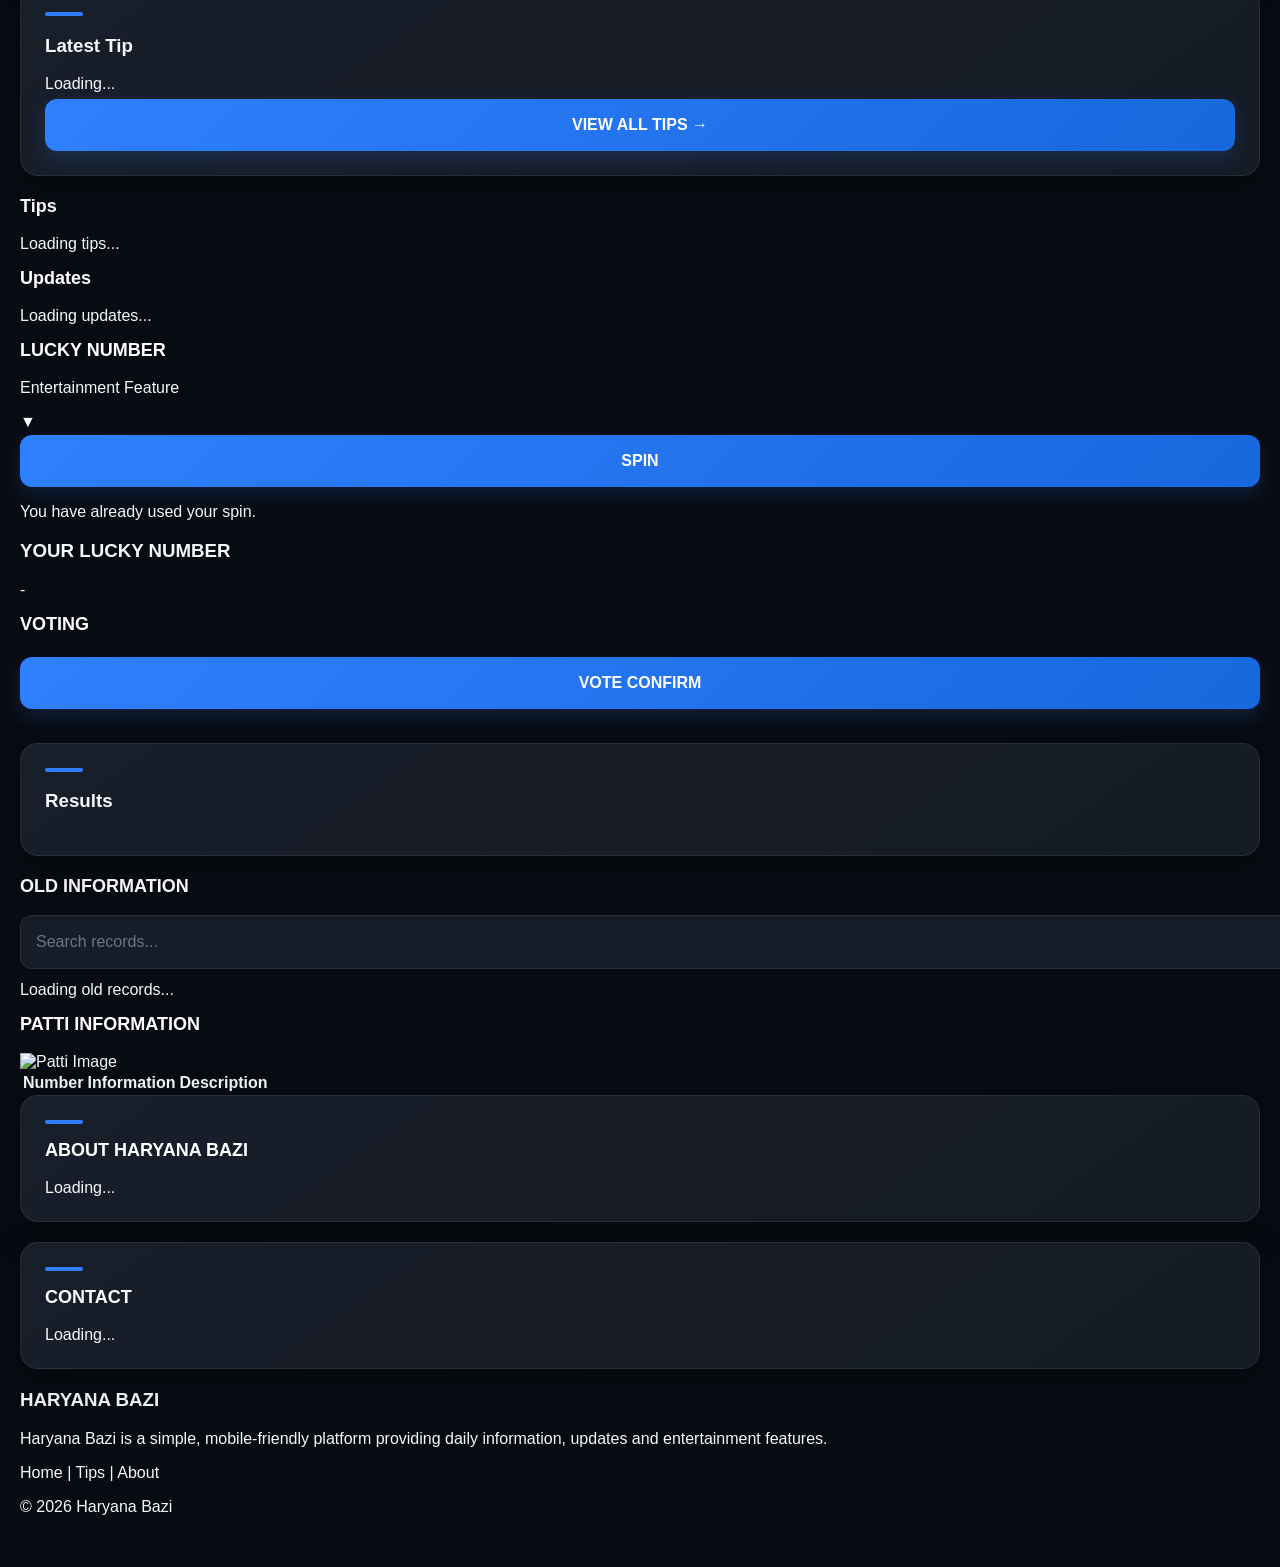
==== commit 0eb147f6: "Update index.html" ====
--- a/index.html
+++ b/index.html
@@ -5,135 +5,142 @@
     <meta name="viewport" content="width=device-width, initial-scale=1.0">
     <title>Haryana Bazi | Information & Updates</title>
     <link rel="stylesheet" href="style.css">
-    <!-- Supabase CDN -->
     <script src="https://cdn.jsdelivr.net/npm/@supabase/supabase-js@2"></script>
-    <!-- FontAwesome for Icons -->
     <link rel="stylesheet" href="https://cdnjs.cloudflare.com/ajax/libs/font-awesome/6.4.0/css/all.min.css">
 </head>
 <body>
 
-    <!-- Header -->
+    <!-- HEADER -->
     <header class="main-header">
         <div class="header-banner">
-            <img src="assets/banner.png" alt="Haryana Bazi Banner" onerror="this.style.display='none'">
+            <!-- Existing banner image -->
+            <img src="banner.png" alt="Haryana Bazi Banner" onerror="this.style.display='none'">
         </div>
         <div class="header-brand-row">
-            <div class="brand">
-                <div class="logo-icon">H</div>
-                <h1>Haryana Bazi</h1>
-            </div>
+            <div class="brand-title">HARYANA BAZI</div>
             <div class="header-actions">
                 <span class="live-indicator"><span class="dot"></span> LIVE</span>
-                <button id="refreshBtn" class="icon-btn"><i class="fas fa-sync-alt"></i></button>
+                <button id="refreshBtn" class="icon-btn"><i class="fas fa-sync-alt"></i> Refresh</button>
             </div>
         </div>
     </header>
 
-    <!-- News Marquee -->
-    <div class="news-bar">
-        <marquee id="newsMarquee" behavior="scroll" direction="left">Welcome to Haryana Bazi • Daily Information & Updates • Loading...</marquee>
+    <!-- SCROLLING NEWS -->
+    <div class="news-bar" id="newsBarContainer">
+        <marquee id="newsMarquee" behavior="scroll" direction="left">Loading latest updates...</marquee>
     </div>
 
-    <!-- Navigation -->
+    <!-- MAIN NAVIGATION -->
     <nav class="main-nav">
-        <button class="nav-btn active" data-target="home">Home</button>
-        <button class="nav-btn" data-target="tips">Tips</button>
-        <button class="nav-btn" data-target="updates">Updates</button>
-        <button class="nav-btn" data-target="wheel">Lucky Number</button>
-        <button class="nav-btn" data-target="voting">Voting</button>
-        <button class="nav-btn" data-target="archive">Archive</button>
-        <button class="nav-btn" data-target="patti">Patti</button>
-        <button class="nav-btn" data-target="about">About</button>
+        <button class="nav-btn active" data-target="home">HOME</button>
+        <button class="nav-btn" data-target="tips">TIPS</button>
+        <button class="nav-btn" data-target="updates">UPDATES</button>
+        
+        <!-- Dropdown -->
+        <div class="dropdown">
+            <button class="nav-btn dropbtn" id="moreBtn">MORE ▼</button>
+            <div class="dropdown-content" id="moreDropdown">
+                <a href="#" data-target="wheel">Lucky Number</a>
+                <a href="#" data-target="voting">Voting</a>
+                <a href="#" data-target="archive">Old Information</a>
+                <a href="#" data-target="patti">Patti</a>
+                <a href="#" data-target="about">About</a>
+                <a href="#" data-target="contact">Contact</a>
+            </div>
+        </div>
     </nav>
 
-    <!-- Main Content Area -->
+    <!-- CONTENT AREA -->
     <main class="content-container">
         
         <!-- HOME SECTION -->
         <section id="home" class="page-section active">
             <div class="card date-card">
                 <i class="far fa-calendar-alt"></i>
-                <span id="currentDate">Loading date...</span>
+                <span id="currentDate"></span>
             </div>
             
-            <div class="card info-card">
-                <h2>Today's Information</h2>
+            <div class="card info-card" id="todayInfoCard">
+                <h2 id="todayInfoTitle">TODAY'S INFORMATION</h2>
                 <div id="todayInfoContent" class="content-state loading">Loading information...</div>
+                <div class="last-updated" id="todayLastUpdated"></div>
             </div>
 
-            <div class="card intro-card">
-                <h2>Haryana Bazi</h2>
-                <p class="subtitle">Simple • Clean • Updated</p>
-                <p id="aboutIntroContent">Welcome to Haryana Bazi. This website provides daily information, updates and useful content in a clean, mobile-friendly format.</p>
+            <div class="preview-section mt-24">
+                <div class="card">
+                    <h3>Latest Tip</h3>
+                    <div id="homeTipPreview" class="loading">Loading...</div>
+                    <button class="nav-btn-link mt-16" data-target="tips">VIEW ALL TIPS &rarr;</button>
+                </div>
             </div>
         </section>
 
         <!-- TIPS SECTION -->
         <section id="tips" class="page-section">
-            <h2 class="section-title">Daily Tips</h2>
-            <div id="tipsContainer" class="list-container"></div>
+            <h2 class="section-title">Tips</h2>
+            <div id="tipsContainer" class="list-container loading">Loading tips...</div>
         </section>
 
         <!-- UPDATES SECTION -->
         <section id="updates" class="page-section">
-            <h2 class="section-title">Latest Updates</h2>
-            <div id="updatesContainer" class="list-container"></div>
+            <h2 class="section-title">Updates</h2>
+            <div id="updatesContainer" class="list-container loading">Loading updates...</div>
         </section>
 
-        <!-- LUCKY NUMBER (ENTERTAINMENT) -->
+        <!-- LUCKY NUMBER -->
         <section id="wheel" class="page-section text-center">
-            <h2 class="section-title">Lucky Number Spinner</h2>
-            <p class="subtitle text-muted">For entertainment purposes only.</p>
+            <h2 class="section-title">LUCKY NUMBER</h2>
+            <p class="subtitle text-muted">Entertainment Feature</p>
             
-            <div class="wheel-container">
+            <div class="wheel-container mt-24">
                 <div class="wheel-pointer">▼</div>
-                <div class="wheel" id="spinWheel">
-                    <!-- Numbers will be injected by JS -->
-                </div>
+                <div class="wheel" id="spinWheel"></div>
             </div>
             
-            <button id="spinBtn" class="primary-btn mt-20">SPIN THE WHEEL</button>
+            <button id="spinBtn" class="primary-btn mt-24">SPIN</button>
+            <p id="spinLimitMsg" class="text-muted mt-12 hidden">You have already used your spin.</p>
             
-            <div id="spinResult" class="result-display hidden">
-                <h3>Your Lucky Number</h3>
+            <div id="spinResult" class="result-display hidden mt-24">
+                <h3>YOUR LUCKY NUMBER</h3>
                 <div class="number-circle" id="resultNumber">-</div>
             </div>
         </section>
 
         <!-- VOTING SECTION -->
         <section id="voting" class="page-section">
-            <h2 class="section-title">Community Vote</h2>
-            <p class="subtitle text-muted">Select a number (0-9) to cast your vote.</p>
+            <h2 class="section-title">VOTING</h2>
+            <div class="voting-grid mt-24" id="votingGrid"></div>
             
-            <div class="voting-grid" id="votingGrid">
-                <!-- Buttons injected by JS -->
-            </div>
+            <button id="submitVoteBtn" class="primary-btn mt-24" disabled>VOTE CONFIRM</button>
+            <div id="voteMessage" class="message hidden mt-12"></div>
             
-            <button id="submitVoteBtn" class="primary-btn mt-20" disabled>CONFIRM VOTE</button>
-            <div id="voteMessage" class="message hidden"></div>
-            
-            <div id="votingStats" class="mt-20 hidden">
-                <h3>Current Results</h3>
+            <div id="votingStats" class="mt-24 hidden card">
+                <h3>Results</h3>
                 <div id="statsContainer"></div>
             </div>
         </section>
 
-        <!-- ARCHIVE (OLD INFO) -->
+        <!-- OLD INFORMATION -->
         <section id="archive" class="page-section">
-            <h2 class="section-title">Old Information</h2>
-            <div id="archiveContainer" class="list-container"></div>
+            <h2 class="section-title">OLD INFORMATION</h2>
+            <div class="search-box mt-16">
+                <input type="text" id="archiveSearch" placeholder="Search records...">
+            </div>
+            <div id="archiveContainer" class="list-container mt-20 loading">Loading old records...</div>
         </section>
 
         <!-- PATTI SECTION -->
         <section id="patti" class="page-section">
-            <h2 class="section-title">Patti Reference</h2>
-            <div class="patti-image-container">
-                <img src="assets/patti.png" alt="Patti Image" onerror="this.style.display='none'">
+            <h2 class="section-title">PATTI INFORMATION</h2>
+            
+            <div class="patti-image-container mt-16" id="pattiImageWrapper">
+                <img src="patti.png" id="pattiImg" alt="Patti Image" onerror="showPattiTableFallback()">
             </div>
-            <div id="pattiTableContainer" class="table-container mt-20">
+            
+            <div id="pattiTableContainer" class="table-container mt-20 hidden">
                 <table class="data-table">
                     <thead>
-                        <tr><th>Category</th><th>Value</th><th>Description</th></tr>
+                        <tr><th>Number</th><th>Information</th><th>Description</th></tr>
                     </thead>
                     <tbody id="pattiTableBody"></tbody>
                 </table>
@@ -143,23 +150,31 @@
         <!-- ABOUT SECTION -->
         <section id="about" class="page-section">
             <div class="card">
-                <h2 id="aboutHeading">About Haryana Bazi</h2>
-                <div id="aboutDescription" class="mt-10">Loading...</div>
+                <h2 id="aboutHeading">ABOUT HARYANA BAZI</h2>
+                <div id="aboutDescription" class="mt-16 loading">Loading...</div>
             </div>
-            <div class="card mt-20" id="contactInfo">
-                <h2>Contact Us</h2>
-                <p><i class="fas fa-envelope"></i> <span id="contactEmail">support@example.com</span></p>
-                <p><i class="fas fa-phone"></i> <span id="contactPhone">N/A</span></p>
+        </section>
+
+        <!-- CONTACT SECTION -->
+        <section id="contact" class="page-section">
+            <div class="card" id="contactInfoCard">
+                <h2 id="contactHeading">CONTACT</h2>
+                <div id="contactContent" class="mt-16 loading">Loading...</div>
             </div>
         </section>
 
     </main>
 
-    <!-- Footer -->
+    <!-- FOOTER -->
     <footer class="main-footer">
-        <h2>Haryana Bazi</h2>
-        <p>Simple • Professional • Mobile Friendly</p>
-        <p class="copyright">&copy; 2026 Haryana Bazi. All rights reserved.</p>
+        <h3>HARYANA BAZI</h3>
+        <p id="footerBio" class="mt-8">Haryana Bazi is a simple, mobile-friendly platform providing daily information, updates and entertainment features.</p>
+        <div class="footer-links mt-16">
+            <span class="footer-link" data-target="home">Home</span> | 
+            <span class="footer-link" data-target="tips">Tips</span> | 
+            <span class="footer-link" data-target="about">About</span>
+        </div>
+        <p class="copyright mt-16">&copy; 2026 Haryana Bazi</p>
     </footer>
 
     <script src="script.js"></script>
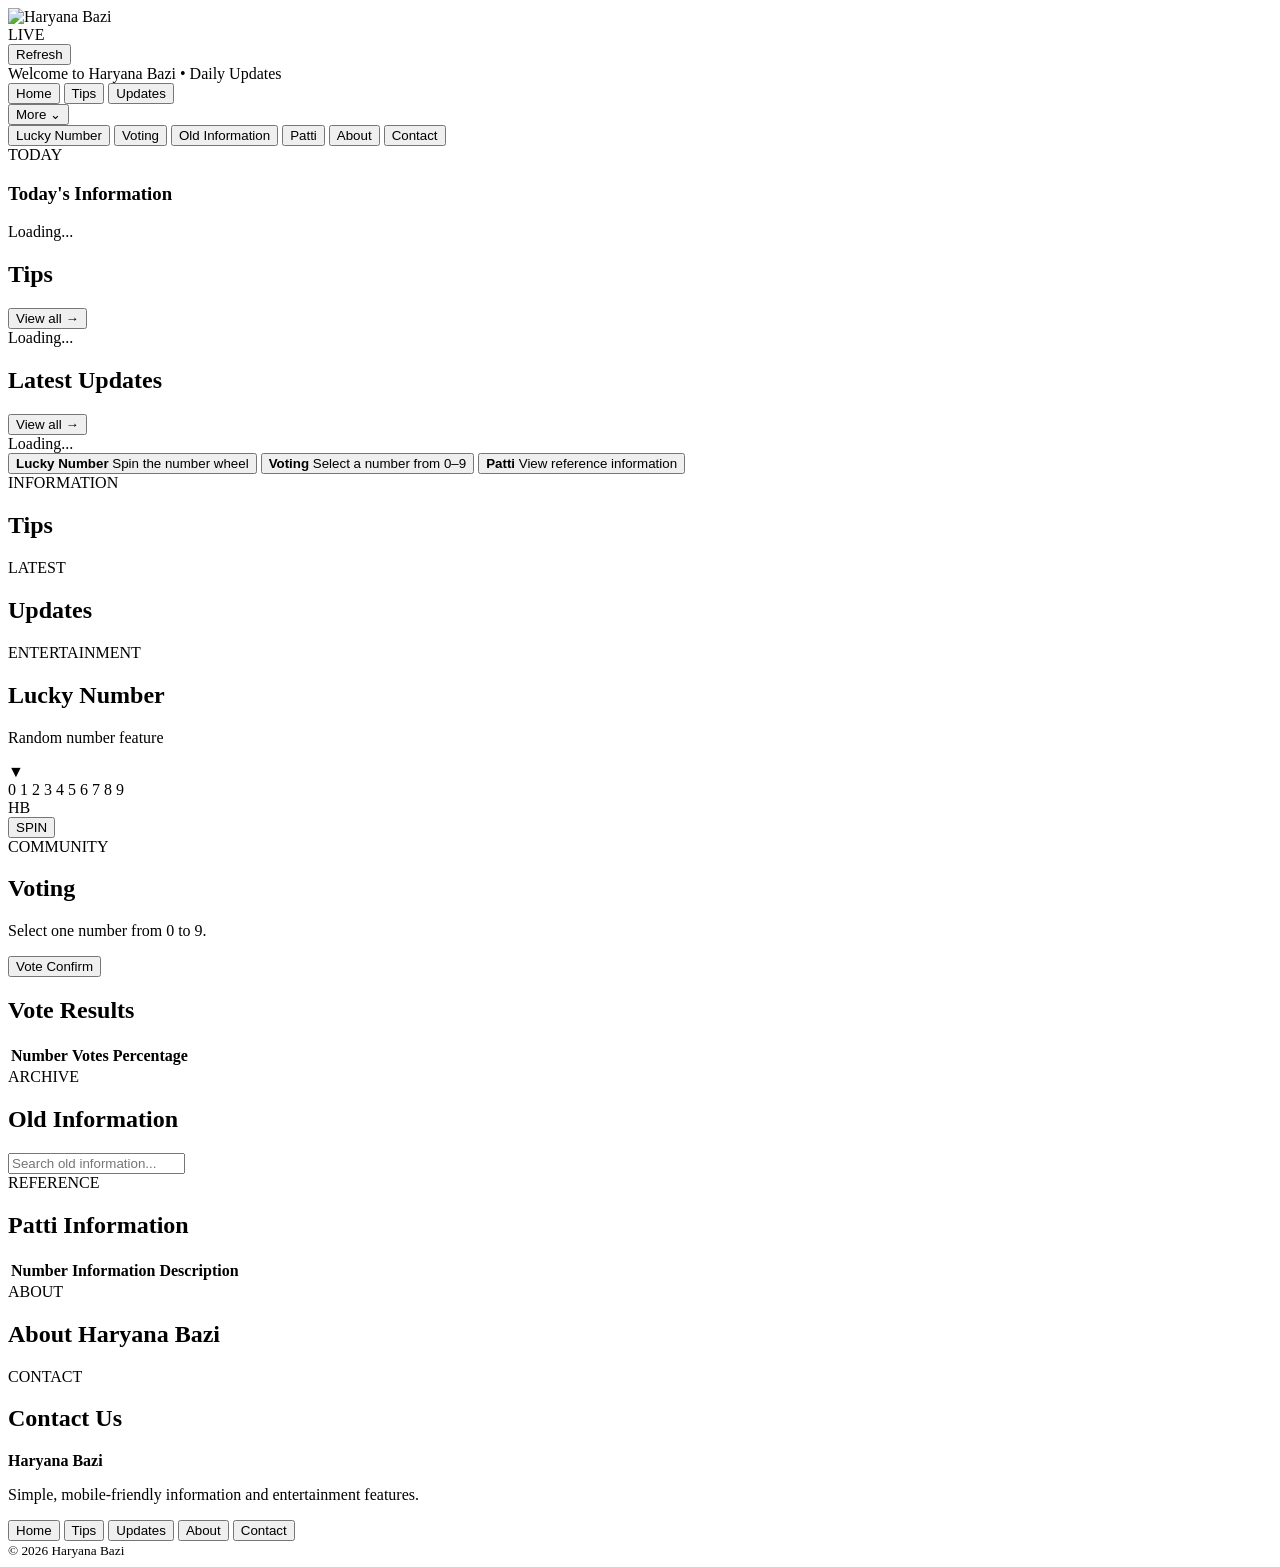
==== commit 297a592f: "Update index.html" ====
--- a/index.html
+++ b/index.html
@@ -1,182 +1,825 @@
 <!DOCTYPE html>
 <html lang="en">
 <head>
-    <meta charset="UTF-8">
-    <meta name="viewport" content="width=device-width, initial-scale=1.0">
-    <title>Haryana Bazi | Information & Updates</title>
-    <link rel="stylesheet" href="style.css">
-    <script src="https://cdn.jsdelivr.net/npm/@supabase/supabase-js@2"></script>
-    <link rel="stylesheet" href="https://cdnjs.cloudflare.com/ajax/libs/font-awesome/6.4.0/css/all.min.css">
+  <meta charset="UTF-8">
+  <meta name="viewport" content="width=device-width, initial-scale=1.0">
+
+  <title>Haryana Bazi</title>
+
+  <link rel="stylesheet" href="css/style.css">
 </head>
+
 <body>
 
-    <!-- HEADER -->
-    <header class="main-header">
-        <div class="header-banner">
-            <!-- Existing banner image -->
-            <img src="banner.png" alt="Haryana Bazi Banner" onerror="this.style.display='none'">
-        </div>
-        <div class="header-brand-row">
-            <div class="brand-title">HARYANA BAZI</div>
-            <div class="header-actions">
-                <span class="live-indicator"><span class="dot"></span> LIVE</span>
-                <button id="refreshBtn" class="icon-btn"><i class="fas fa-sync-alt"></i> Refresh</button>
-            </div>
-        </div>
-    </header>
-
-    <!-- SCROLLING NEWS -->
-    <div class="news-bar" id="newsBarContainer">
-        <marquee id="newsMarquee" behavior="scroll" direction="left">Loading latest updates...</marquee>
+  <!-- ================= HEADER ================= -->
+
+  <header class="site-header">
+
+    <!-- Banner -->
+    <div class="banner">
+      <img
+        src="assets/banner.png"
+        alt="Haryana Bazi"
+      >
     </div>
 
-    <!-- MAIN NAVIGATION -->
-    <nav class="main-nav">
-        <button class="nav-btn active" data-target="home">HOME</button>
-        <button class="nav-btn" data-target="tips">TIPS</button>
-        <button class="nav-btn" data-target="updates">UPDATES</button>
-        
-        <!-- Dropdown -->
-        <div class="dropdown">
-            <button class="nav-btn dropbtn" id="moreBtn">MORE ▼</button>
-            <div class="dropdown-content" id="moreDropdown">
-                <a href="#" data-target="wheel">Lucky Number</a>
-                <a href="#" data-target="voting">Voting</a>
-                <a href="#" data-target="archive">Old Information</a>
-                <a href="#" data-target="patti">Patti</a>
-                <a href="#" data-target="about">About</a>
-                <a href="#" data-target="contact">Contact</a>
-            </div>
-        </div>
+    <!-- Live + Refresh -->
+    <div class="livebar container">
+
+      <div class="live">
+        <span class="live-dot"></span>
+        LIVE
+      </div>
+
+      <button
+        class="ghost-btn"
+        id="refreshBtn"
+      >
+        Refresh
+      </button>
+
+    </div>
+
+    <!-- Scrolling News -->
+    <div class="ticker">
+
+      <div id="newsTicker">
+        Welcome to Haryana Bazi • Daily Updates
+      </div>
+
+    </div>
+
+
+    <!-- ================= NAVIGATION ================= -->
+
+    <nav class="nav container">
+
+      <button
+        class="nav-item active"
+        data-page="home"
+      >
+        Home
+      </button>
+
+
+      <button
+        class="nav-item"
+        data-page="tips"
+      >
+        Tips
+      </button>
+
+
+      <button
+        class="nav-item"
+        data-page="updates"
+      >
+        Updates
+      </button>
+
+
+      <!-- MORE DROPDOWN -->
+
+      <div class="dropdown">
+
+        <button
+          class="nav-item"
+          id="moreBtn"
+        >
+          More <span>⌄</span>
+        </button>
+
+
+        <div
+          class="dropdown-menu"
+          id="moreMenu"
+        >
+
+          <button data-page="lucky">
+            Lucky Number
+          </button>
+
+          <button data-page="voting">
+            Voting
+          </button>
+
+          <button data-page="old">
+            Old Information
+          </button>
+
+          <button data-page="patti">
+            Patti
+          </button>
+
+          <button data-page="about">
+            About
+          </button>
+
+          <button data-page="contact">
+            Contact
+          </button>
+
+        </div>
+
+      </div>
+
     </nav>
 
-    <!-- CONTENT AREA -->
-    <main class="content-container">
-        
-        <!-- HOME SECTION -->
-        <section id="home" class="page-section active">
-            <div class="card date-card">
-                <i class="far fa-calendar-alt"></i>
-                <span id="currentDate"></span>
-            </div>
-            
-            <div class="card info-card" id="todayInfoCard">
-                <h2 id="todayInfoTitle">TODAY'S INFORMATION</h2>
-                <div id="todayInfoContent" class="content-state loading">Loading information...</div>
-                <div class="last-updated" id="todayLastUpdated"></div>
-            </div>
-
-            <div class="preview-section mt-24">
-                <div class="card">
-                    <h3>Latest Tip</h3>
-                    <div id="homeTipPreview" class="loading">Loading...</div>
-                    <button class="nav-btn-link mt-16" data-target="tips">VIEW ALL TIPS &rarr;</button>
-                </div>
-            </div>
-        </section>
-
-        <!-- TIPS SECTION -->
-        <section id="tips" class="page-section">
-            <h2 class="section-title">Tips</h2>
-            <div id="tipsContainer" class="list-container loading">Loading tips...</div>
-        </section>
-
-        <!-- UPDATES SECTION -->
-        <section id="updates" class="page-section">
-            <h2 class="section-title">Updates</h2>
-            <div id="updatesContainer" class="list-container loading">Loading updates...</div>
-        </section>
-
-        <!-- LUCKY NUMBER -->
-        <section id="wheel" class="page-section text-center">
-            <h2 class="section-title">LUCKY NUMBER</h2>
-            <p class="subtitle text-muted">Entertainment Feature</p>
-            
-            <div class="wheel-container mt-24">
-                <div class="wheel-pointer">▼</div>
-                <div class="wheel" id="spinWheel"></div>
-            </div>
-            
-            <button id="spinBtn" class="primary-btn mt-24">SPIN</button>
-            <p id="spinLimitMsg" class="text-muted mt-12 hidden">You have already used your spin.</p>
-            
-            <div id="spinResult" class="result-display hidden mt-24">
-                <h3>YOUR LUCKY NUMBER</h3>
-                <div class="number-circle" id="resultNumber">-</div>
-            </div>
-        </section>
-
-        <!-- VOTING SECTION -->
-        <section id="voting" class="page-section">
-            <h2 class="section-title">VOTING</h2>
-            <div class="voting-grid mt-24" id="votingGrid"></div>
-            
-            <button id="submitVoteBtn" class="primary-btn mt-24" disabled>VOTE CONFIRM</button>
-            <div id="voteMessage" class="message hidden mt-12"></div>
-            
-            <div id="votingStats" class="mt-24 hidden card">
-                <h3>Results</h3>
-                <div id="statsContainer"></div>
-            </div>
-        </section>
-
-        <!-- OLD INFORMATION -->
-        <section id="archive" class="page-section">
-            <h2 class="section-title">OLD INFORMATION</h2>
-            <div class="search-box mt-16">
-                <input type="text" id="archiveSearch" placeholder="Search records...">
-            </div>
-            <div id="archiveContainer" class="list-container mt-20 loading">Loading old records...</div>
-        </section>
-
-        <!-- PATTI SECTION -->
-        <section id="patti" class="page-section">
-            <h2 class="section-title">PATTI INFORMATION</h2>
-            
-            <div class="patti-image-container mt-16" id="pattiImageWrapper">
-                <img src="patti.png" id="pattiImg" alt="Patti Image" onerror="showPattiTableFallback()">
-            </div>
-            
-            <div id="pattiTableContainer" class="table-container mt-20 hidden">
-                <table class="data-table">
-                    <thead>
-                        <tr><th>Number</th><th>Information</th><th>Description</th></tr>
-                    </thead>
-                    <tbody id="pattiTableBody"></tbody>
-                </table>
-            </div>
-        </section>
-
-        <!-- ABOUT SECTION -->
-        <section id="about" class="page-section">
-            <div class="card">
-                <h2 id="aboutHeading">ABOUT HARYANA BAZI</h2>
-                <div id="aboutDescription" class="mt-16 loading">Loading...</div>
-            </div>
-        </section>
-
-        <!-- CONTACT SECTION -->
-        <section id="contact" class="page-section">
-            <div class="card" id="contactInfoCard">
-                <h2 id="contactHeading">CONTACT</h2>
-                <div id="contactContent" class="mt-16 loading">Loading...</div>
-            </div>
-        </section>
-
-    </main>
-
-    <!-- FOOTER -->
-    <footer class="main-footer">
-        <h3>HARYANA BAZI</h3>
-        <p id="footerBio" class="mt-8">Haryana Bazi is a simple, mobile-friendly platform providing daily information, updates and entertainment features.</p>
-        <div class="footer-links mt-16">
-            <span class="footer-link" data-target="home">Home</span> | 
-            <span class="footer-link" data-target="tips">Tips</span> | 
-            <span class="footer-link" data-target="about">About</span>
-        </div>
-        <p class="copyright mt-16">&copy; 2026 Haryana Bazi</p>
-    </footer>
-
-    <script src="script.js"></script>
+  </header>
+
+
+
+  <!-- ================= MAIN ================= -->
+
+  <main class="container main">
+
+
+    <!-- ================= HOME ================= -->
+
+    <section
+      class="page active"
+      id="home"
+    >
+
+      <div
+        class="date"
+        id="todayDate"
+      ></div>
+
+
+      <!-- TODAY RESULT -->
+
+      <article class="card hero-card">
+
+        <div class="eyebrow">
+          TODAY
+        </div>
+
+
+        <h1 id="todayTitle">
+          Today's Information
+        </h1>
+
+
+        <div
+          id="todayContent"
+          class="content-area loading"
+        >
+          Loading...
+        </div>
+
+
+        <div
+          class="updated"
+          id="todayUpdated"
+        ></div>
+
+      </article>
+
+
+
+      <!-- TIPS + UPDATES -->
+
+      <div class="grid-2">
+
+
+        <!-- Tips -->
+
+        <article class="card">
+
+          <div class="section-head">
+
+            <h2>
+              Tips
+            </h2>
+
+
+            <button
+              class="text-btn"
+              data-page="tips"
+            >
+              View all →
+            </button>
+
+          </div>
+
+
+          <div
+            id="tipsPreview"
+            class="loading"
+          >
+            Loading...
+          </div>
+
+        </article>
+
+
+
+        <!-- Updates -->
+
+        <article class="card">
+
+          <div class="section-head">
+
+            <h2>
+              Latest Updates
+            </h2>
+
+
+            <button
+              class="text-btn"
+              data-page="updates"
+            >
+              View all →
+            </button>
+
+          </div>
+
+
+          <div
+            id="updatesPreview"
+            class="loading"
+          >
+            Loading...
+          </div>
+
+        </article>
+
+      </div>
+
+
+
+      <!-- FEATURE BUTTONS -->
+
+      <div class="feature-grid">
+
+
+        <button
+          class="feature-card"
+          data-page="lucky"
+        >
+
+          <strong>
+            Lucky Number
+          </strong>
+
+          <span>
+            Spin the number wheel
+          </span>
+
+        </button>
+
+
+
+        <button
+          class="feature-card"
+          data-page="voting"
+        >
+
+          <strong>
+            Voting
+          </strong>
+
+          <span>
+            Select a number from 0–9
+          </span>
+
+        </button>
+
+
+
+        <button
+          class="feature-card"
+          data-page="patti"
+        >
+
+          <strong>
+            Patti
+          </strong>
+
+          <span>
+            View reference information
+          </span>
+
+        </button>
+
+
+      </div>
+
+    </section>
+
+
+
+    <!-- ================= TIPS ================= -->
+
+    <section
+      class="page"
+      id="tips"
+    >
+
+      <div class="page-title">
+
+        <div>
+
+          <div class="eyebrow">
+            INFORMATION
+          </div>
+
+          <h1>
+            Tips
+          </h1>
+
+        </div>
+
+      </div>
+
+
+      <div
+        id="tipsList"
+        class="stack"
+      ></div>
+
+    </section>
+
+
+
+    <!-- ================= UPDATES ================= -->
+
+    <section
+      class="page"
+      id="updates"
+    >
+
+      <div class="page-title">
+
+        <div>
+
+          <div class="eyebrow">
+            LATEST
+          </div>
+
+          <h1>
+            Updates
+          </h1>
+
+        </div>
+
+      </div>
+
+
+      <div
+        id="updatesList"
+        class="stack"
+      ></div>
+
+    </section>
+
+
+
+    <!-- ================= LUCKY NUMBER ================= -->
+
+    <section
+      class="page"
+      id="lucky"
+    >
+
+      <div class="page-title center">
+
+        <div>
+
+          <div class="eyebrow">
+            ENTERTAINMENT
+          </div>
+
+          <h1>
+            Lucky Number
+          </h1>
+
+          <p>
+            Random number feature
+          </p>
+
+        </div>
+
+      </div>
+
+
+
+      <article class="card wheel-card">
+
+
+        <!-- Pointer -->
+
+        <div class="pointer">
+          ▼
+        </div>
+
+
+        <!-- Wheel -->
+
+        <div
+          class="wheel"
+          id="wheel"
+        >
+
+          <span>0</span>
+          <span>1</span>
+          <span>2</span>
+          <span>3</span>
+          <span>4</span>
+
+          <span>5</span>
+          <span>6</span>
+          <span>7</span>
+          <span>8</span>
+          <span>9</span>
+
+
+          <div class="wheel-center">
+            HB
+          </div>
+
+        </div>
+
+
+        <!-- Spin Button -->
+
+        <button
+          class="primary-btn spin-btn"
+          id="spinBtn"
+        >
+          SPIN
+        </button>
+
+
+        <!-- Result -->
+
+        <div
+          class="spin-result"
+          id="spinResult"
+        ></div>
+
+      </article>
+
+    </section>
+
+
+
+    <!-- ================= VOTING ================= -->
+
+    <section
+      class="page"
+      id="voting"
+    >
+
+      <div class="page-title">
+
+        <div>
+
+          <div class="eyebrow">
+            COMMUNITY
+          </div>
+
+          <h1>
+            Voting
+          </h1>
+
+          <p>
+            Select one number from 0 to 9.
+          </p>
+
+        </div>
+
+      </div>
+
+
+
+      <!-- Number selection -->
+
+      <article class="card">
+
+        <div
+          class="number-grid"
+          id="numberGrid"
+        ></div>
+
+
+        <button
+          class="primary-btn"
+          id="voteBtn"
+        >
+          Vote Confirm
+        </button>
+
+
+        <div
+          class="notice"
+          id="voteNotice"
+        ></div>
+
+      </article>
+
+
+
+      <!-- Vote results -->
+
+      <article class="card">
+
+        <h2>
+          Vote Results
+        </h2>
+
+        <div class="table-wrap">
+
+          <table>
+
+            <thead>
+
+              <tr>
+
+                <th>
+                  Number
+                </th>
+
+                <th>
+                  Votes
+                </th>
+
+                <th>
+                  Percentage
+                </th>
+
+              </tr>
+
+            </thead>
+
+
+            <tbody
+              id="voteResults"
+            ></tbody>
+
+          </table>
+
+        </div>
+
+      </article>
+
+    </section>
+
+
+
+    <!-- ================= OLD ================= -->
+
+    <section
+      class="page"
+      id="old"
+    >
+
+      <div class="page-title">
+
+        <div>
+
+          <div class="eyebrow">
+            ARCHIVE
+          </div>
+
+          <h1>
+            Old Information
+          </h1>
+
+        </div>
+
+      </div>
+
+
+
+      <article class="card">
+
+
+        <input
+          class="search"
+          id="oldSearch"
+          placeholder="Search old information..."
+        >
+
+
+        <div
+          id="oldList"
+          class="stack"
+        ></div>
+
+      </article>
+
+    </section>
+
+
+
+    <!-- ================= PATTI ================= -->
+
+    <section
+      class="page"
+      id="patti"
+    >
+
+      <div class="page-title">
+
+        <div>
+
+          <div class="eyebrow">
+            REFERENCE
+          </div>
+
+          <h1>
+            Patti Information
+          </h1>
+
+        </div>
+
+      </div>
+
+
+
+      <article class="card">
+
+
+        <!-- Optional Patti image -->
+
+        <img
+          id="pattiImage"
+          class="content-image"
+          src="assets/patti.png"
+          alt="Patti Information"
+          hidden
+        >
+
+
+        <!-- Patti table -->
+
+        <div class="table-wrap">
+
+          <table>
+
+            <thead>
+
+              <tr>
+
+                <th>
+                  Number
+                </th>
+
+                <th>
+                  Information
+                </th>
+
+                <th>
+                  Description
+                </th>
+
+              </tr>
+
+            </thead>
+
+
+            <tbody
+              id="pattiTable"
+            ></tbody>
+
+          </table>
+
+        </div>
+
+      </article>
+
+    </section>
+
+
+
+    <!-- ================= ABOUT ================= -->
+
+    <section
+      class="page"
+      id="about"
+    >
+
+      <div class="page-title">
+
+        <div>
+
+          <div class="eyebrow">
+            ABOUT
+          </div>
+
+          <h1 id="aboutTitle">
+            About Haryana Bazi
+          </h1>
+
+        </div>
+
+      </div>
+
+
+      <article
+        class="card content-area"
+        id="aboutContent"
+      ></article>
+
+    </section>
+
+
+
+    <!-- ================= CONTACT ================= -->
+
+    <section
+      class="page"
+      id="contact"
+    >
+
+      <div class="page-title">
+
+        <div>
+
+          <div class="eyebrow">
+            CONTACT
+          </div>
+
+          <h1 id="contactTitle">
+            Contact Us
+          </h1>
+
+        </div>
+
+      </div>
+
+
+      <article
+        class="card content-area"
+        id="contactContent"
+      ></article>
+
+    </section>
+
+
+  </main>
+
+
+
+  <!-- ================= FOOTER ================= -->
+
+  <footer class="footer">
+
+    <div class="container">
+
+      <strong>
+        Haryana Bazi
+      </strong>
+
+
+      <p id="footerBio">
+        Simple, mobile-friendly information
+        and entertainment features.
+      </p>
+
+
+      <div class="footer-links">
+
+        <button data-page="home">
+          Home
+        </button>
+
+        <button data-page="tips">
+          Tips
+        </button>
+
+        <button data-page="updates">
+          Updates
+        </button>
+
+        <button data-page="about">
+          About
+        </button>
+
+        <button data-page="contact">
+          Contact
+        </button>
+
+      </div>
+
+
+      <small id="copyright">
+        © 2026 Haryana Bazi
+      </small>
+
+    </div>
+
+  </footer>
+
+
+
+  <!-- ================= JAVASCRIPT ================= -->
+
+  <script src="js/data.js"></script>
+
+  <script src="js/script.js"></script>
+
 </body>
 </html>
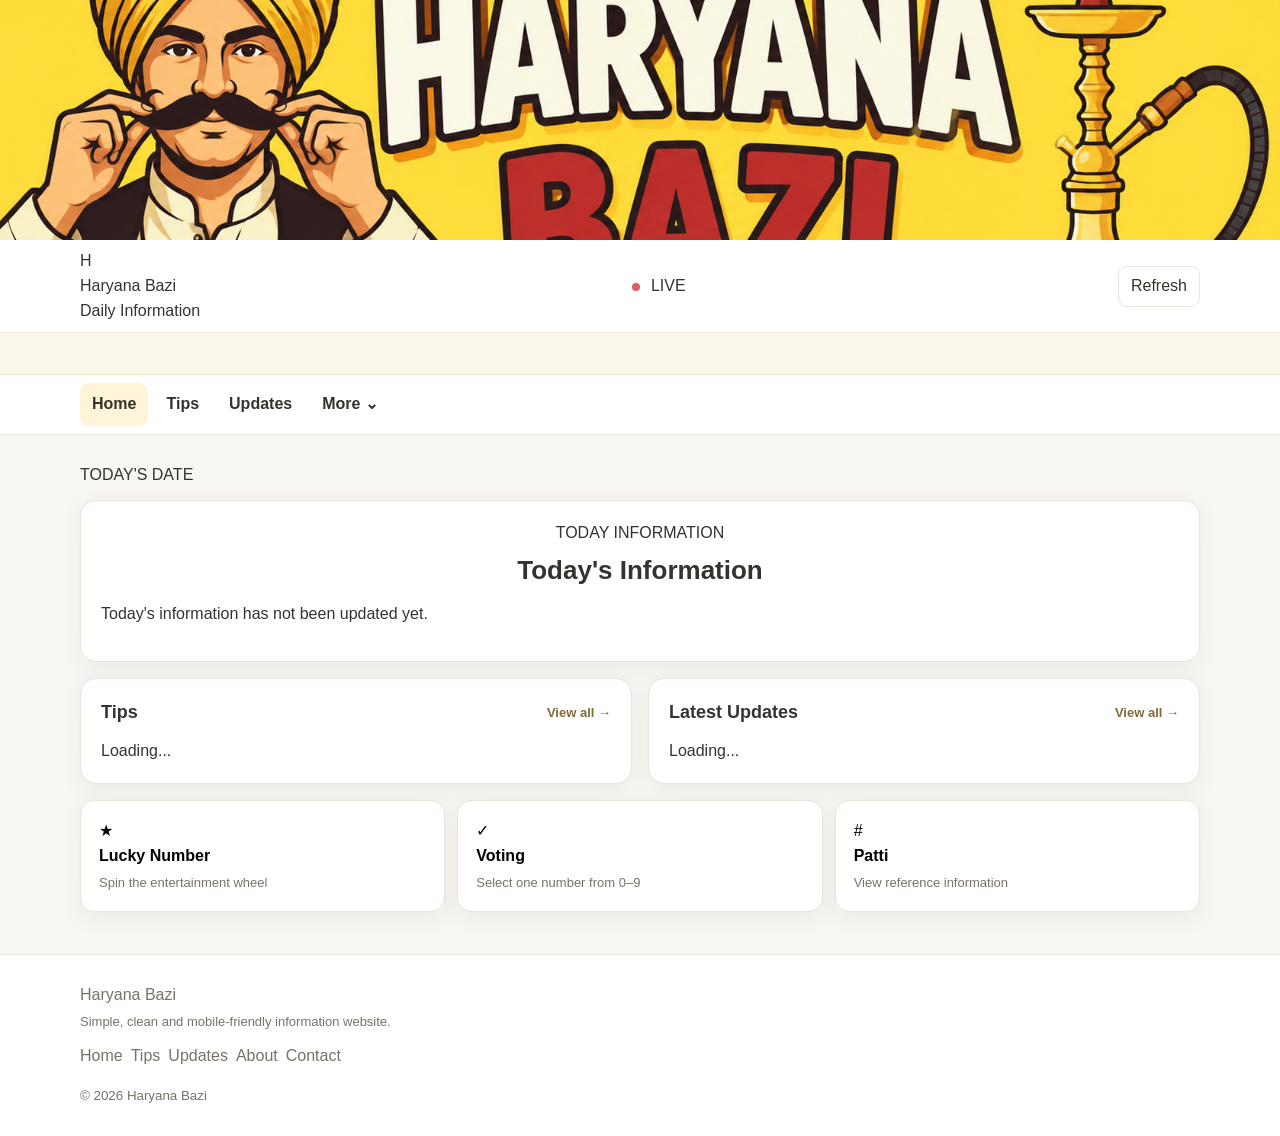
==== commit b24a5ba9: "Update index.html" ====
--- a/index.html
+++ b/index.html
@@ -4,822 +4,896 @@
   <meta charset="UTF-8">
   <meta name="viewport" content="width=device-width, initial-scale=1.0">
 
+  <meta name="theme-color" content="#f7f6f2">
+  <meta name="description" content="Haryana Bazi - Daily information, updates, lucky number entertainment, voting and reference information.">
+
   <title>Haryana Bazi</title>
 
-  <link rel="stylesheet" href="css/style.css">
+  <!-- IMPORTANT:
+       style.css is in the ROOT folder -->
+  <link rel="stylesheet" href="style.css">
 </head>
 
 <body>
 
-  <!-- ================= HEADER ================= -->
-
-  <header class="site-header">
-
-    <!-- Banner -->
-    <div class="banner">
-      <img
-        src="assets/banner.png"
-        alt="Haryana Bazi"
+<!-- =====================================================
+     HEADER
+===================================================== -->
+
+<header class="site-header">
+
+  <!-- BANNER -->
+  <div class="banner">
+    <img
+      src="banner.png"
+      alt="Haryana Bazi"
+      onerror="this.style.display='none';"
+    >
+  </div>
+
+
+  <!-- BRAND / LIVE / REFRESH -->
+  <div class="container livebar">
+
+    <div class="brand">
+
+      <div class="brand-icon">
+        H
+      </div>
+
+      <div>
+        <div class="brand-name" id="brandName">
+          Haryana Bazi
+        </div>
+
+        <div class="brand-subtitle">
+          Daily Information
+        </div>
+      </div>
+
+    </div>
+
+
+    <div class="live-status">
+      <span class="live-dot"></span>
+      LIVE
+    </div>
+
+
+    <button
+      class="ghost-btn"
+      id="refreshBtn"
+      type="button"
+    >
+      Refresh
+    </button>
+
+  </div>
+
+
+  <!-- NEWS TICKER -->
+
+  <div class="ticker">
+
+    <div id="newsTicker">
+      Welcome to Haryana Bazi • Daily Information • Latest Updates
+    </div>
+
+  </div>
+
+
+  <!-- NAVIGATION -->
+
+  <nav class="nav container">
+
+    <button
+      class="nav-item active"
+      data-page="home"
+      type="button"
+    >
+      Home
+    </button>
+
+
+    <button
+      class="nav-item"
+      data-page="tips"
+      type="button"
+    >
+      Tips
+    </button>
+
+
+    <button
+      class="nav-item"
+      data-page="updates"
+      type="button"
+    >
+      Updates
+    </button>
+
+
+    <!-- MORE -->
+
+    <div class="dropdown" id="moreDropdown">
+
+      <button
+        class="nav-item"
+        id="moreBtn"
+        type="button"
       >
-    </div>
-
-    <!-- Live + Refresh -->
-    <div class="livebar container">
-
-      <div class="live">
-        <span class="live-dot"></span>
-        LIVE
-      </div>
-
-      <button
-        class="ghost-btn"
-        id="refreshBtn"
+        More
+        <span class="arrow">⌄</span>
+      </button>
+
+
+      <div
+        class="dropdown-menu"
+        id="moreMenu"
       >
-        Refresh
-      </button>
-
-    </div>
-
-    <!-- Scrolling News -->
-    <div class="ticker">
-
-      <div id="newsTicker">
-        Welcome to Haryana Bazi • Daily Updates
-      </div>
-
-    </div>
-
-
-    <!-- ================= NAVIGATION ================= -->
-
-    <nav class="nav container">
-
-      <button
-        class="nav-item active"
-        data-page="home"
-      >
+
+        <button data-page="lucky" type="button">
+          Lucky Number
+        </button>
+
+        <button data-page="voting" type="button">
+          Voting
+        </button>
+
+        <button data-page="old" type="button">
+          Old Information
+        </button>
+
+        <button data-page="patti" type="button">
+          Patti Information
+        </button>
+
+        <button data-page="about" type="button">
+          About
+        </button>
+
+        <button data-page="contact" type="button">
+          Contact
+        </button>
+
+      </div>
+
+    </div>
+
+  </nav>
+
+</header>
+
+
+
+<!-- =====================================================
+     MAIN
+===================================================== -->
+
+<main class="container main">
+
+
+<!-- =====================================================
+     HOME
+===================================================== -->
+
+<section
+  class="page active"
+  id="home"
+>
+
+  <div class="date-card">
+
+    <div class="date-label">
+      TODAY'S DATE
+    </div>
+
+    <div
+      class="date"
+      id="todayDate"
+    ></div>
+
+  </div>
+
+
+  <!-- TODAY -->
+
+  <article class="card hero-card">
+
+    <div class="section-marker">
+      <span></span>
+      TODAY INFORMATION
+    </div>
+
+
+    <h1 id="todayTitle">
+      Today's Information
+    </h1>
+
+
+    <div
+      id="todayContent"
+      class="content-area"
+    >
+      Today's information has not been updated yet.
+    </div>
+
+
+    <div
+      id="todayUpdated"
+      class="updated"
+    ></div>
+
+  </article>
+
+
+  <!-- TIPS + UPDATES -->
+
+  <div class="grid-2">
+
+
+    <!-- TIPS -->
+
+    <article class="card">
+
+      <div class="section-head">
+
+        <h2>
+          Tips
+        </h2>
+
+        <button
+          class="text-btn"
+          data-page="tips"
+          type="button"
+        >
+          View all →
+        </button>
+
+      </div>
+
+
+      <div id="tipsPreview">
+        Loading...
+      </div>
+
+    </article>
+
+
+    <!-- UPDATES -->
+
+    <article class="card">
+
+      <div class="section-head">
+
+        <h2>
+          Latest Updates
+        </h2>
+
+        <button
+          class="text-btn"
+          data-page="updates"
+          type="button"
+        >
+          View all →
+        </button>
+
+      </div>
+
+
+      <div id="updatesPreview">
+        Loading...
+      </div>
+
+    </article>
+
+  </div>
+
+
+  <!-- FEATURE CARDS -->
+
+  <div class="feature-grid">
+
+
+    <button
+      class="feature-card"
+      data-page="lucky"
+      type="button"
+    >
+
+      <div class="feature-icon">
+        ★
+      </div>
+
+      <strong>
+        Lucky Number
+      </strong>
+
+      <span>
+        Spin the entertainment wheel
+      </span>
+
+    </button>
+
+
+    <button
+      class="feature-card"
+      data-page="voting"
+      type="button"
+    >
+
+      <div class="feature-icon">
+        ✓
+      </div>
+
+      <strong>
+        Voting
+      </strong>
+
+      <span>
+        Select one number from 0–9
+      </span>
+
+    </button>
+
+
+    <button
+      class="feature-card"
+      data-page="patti"
+      type="button"
+    >
+
+      <div class="feature-icon">
+        #
+      </div>
+
+      <strong>
+        Patti
+      </strong>
+
+      <span>
+        View reference information
+      </span>
+
+    </button>
+
+  </div>
+
+</section>
+
+
+
+<!-- =====================================================
+     TIPS
+===================================================== -->
+
+<section
+  class="page"
+  id="tips"
+>
+
+  <div class="page-title">
+
+    <div>
+
+      <div class="eyebrow">
+        INFORMATION
+      </div>
+
+      <h1>
+        Tips
+      </h1>
+
+      <p>
+        Latest information available on the website.
+      </p>
+
+    </div>
+
+  </div>
+
+
+  <div
+    id="tipsList"
+    class="stack"
+  ></div>
+
+</section>
+
+
+
+<!-- =====================================================
+     UPDATES
+===================================================== -->
+
+<section
+  class="page"
+  id="updates"
+>
+
+  <div class="page-title">
+
+    <div>
+
+      <div class="eyebrow">
+        LATEST
+      </div>
+
+      <h1>
+        Updates
+      </h1>
+
+      <p>
+        Latest website updates and information.
+      </p>
+
+    </div>
+
+  </div>
+
+
+  <div
+    id="updatesList"
+    class="stack"
+  ></div>
+
+</section>
+
+
+
+<!-- =====================================================
+     LUCKY NUMBER
+===================================================== -->
+
+<section
+  class="page"
+  id="lucky"
+>
+
+  <div class="page-title center">
+
+    <div>
+
+      <div class="eyebrow">
+        ENTERTAINMENT
+      </div>
+
+      <h1>
+        Lucky Number
+      </h1>
+
+      <p>
+        Random number entertainment feature.
+      </p>
+
+    </div>
+
+  </div>
+
+
+  <article class="card wheel-card">
+
+    <div class="wheel-note">
+      Tap SPIN to generate a random number.
+    </div>
+
+
+    <!-- POINTER -->
+
+    <div class="pointer">
+      ▼
+    </div>
+
+
+    <!-- WHEEL -->
+
+    <div
+      class="wheel"
+      id="wheel"
+    >
+
+      <span>0</span>
+      <span>1</span>
+      <span>2</span>
+      <span>3</span>
+      <span>4</span>
+      <span>5</span>
+      <span>6</span>
+      <span>7</span>
+      <span>8</span>
+      <span>9</span>
+
+
+      <div class="wheel-center">
+        HB
+      </div>
+
+    </div>
+
+
+    <!-- SPIN -->
+
+    <button
+      class="primary-btn spin-btn"
+      id="spinBtn"
+      type="button"
+    >
+      SPIN
+    </button>
+
+
+    <!-- RESULT -->
+
+    <div
+      class="spin-result"
+      id="spinResult"
+    ></div>
+
+
+    <div
+      class="notice"
+      id="spinNotice"
+    ></div>
+
+  </article>
+
+</section>
+
+
+
+<!-- =====================================================
+     VOTING
+===================================================== -->
+
+<section
+  class="page"
+  id="voting"
+>
+
+  <div class="page-title">
+
+    <div>
+
+      <div class="eyebrow">
+        COMMUNITY
+      </div>
+
+      <h1>
+        Voting
+      </h1>
+
+      <p>
+        Select one number from 0 to 9.
+      </p>
+
+    </div>
+
+  </div>
+
+
+  <!-- NUMBER SELECTION -->
+
+  <article class="card">
+
+    <div
+      class="number-grid"
+      id="numberGrid"
+    ></div>
+
+
+    <button
+      class="primary-btn"
+      id="voteBtn"
+      type="button"
+    >
+      Vote Confirm
+    </button>
+
+
+    <div
+      class="notice"
+      id="voteNotice"
+    ></div>
+
+  </article>
+
+
+  <!-- RESULTS -->
+
+  <article class="card">
+
+    <div class="section-head">
+
+      <h2>
+        Vote Results
+      </h2>
+
+    </div>
+
+
+    <div class="table-wrap">
+
+      <table>
+
+        <thead>
+
+          <tr>
+            <th>Number</th>
+            <th>Votes</th>
+            <th>Percentage</th>
+          </tr>
+
+        </thead>
+
+
+        <tbody id="voteResults"></tbody>
+
+      </table>
+
+    </div>
+
+  </article>
+
+</section>
+
+
+
+<!-- =====================================================
+     OLD INFORMATION
+===================================================== -->
+
+<section
+  class="page"
+  id="old"
+>
+
+  <div class="page-title">
+
+    <div>
+
+      <div class="eyebrow">
+        ARCHIVE
+      </div>
+
+      <h1>
+        Old Information
+      </h1>
+
+      <p>
+        Search previously published information.
+      </p>
+
+    </div>
+
+  </div>
+
+
+  <article class="card">
+
+    <input
+      class="search"
+      id="oldSearch"
+      type="search"
+      placeholder="Search old information..."
+      autocomplete="off"
+    >
+
+
+    <div
+      id="oldList"
+      class="stack"
+    ></div>
+
+  </article>
+
+</section>
+
+
+
+<!-- =====================================================
+     PATTI
+===================================================== -->
+
+<section
+  class="page"
+  id="patti"
+>
+
+  <div class="page-title">
+
+    <div>
+
+      <div class="eyebrow">
+        REFERENCE
+      </div>
+
+      <h1>
+        Patti Information
+      </h1>
+
+      <p>
+        Reference information table.
+      </p>
+
+    </div>
+
+  </div>
+
+
+  <article class="card">
+
+    <!--
+      If patti.png is added later to the root folder,
+      this image can be used.
+    -->
+
+    <img
+      id="pattiImage"
+      class="content-image"
+      src="patti.png"
+      alt="Patti Information"
+      hidden
+    >
+
+
+    <div class="table-wrap">
+
+      <table>
+
+        <thead>
+
+          <tr>
+            <th>Number</th>
+            <th>Information</th>
+            <th>Description</th>
+          </tr>
+
+        </thead>
+
+
+        <tbody
+          id="pattiTable"
+        ></tbody>
+
+      </table>
+
+    </div>
+
+  </article>
+
+</section>
+
+
+
+<!-- =====================================================
+     ABOUT
+===================================================== -->
+
+<section
+  class="page"
+  id="about"
+>
+
+  <div class="page-title">
+
+    <div>
+
+      <div class="eyebrow">
+        ABOUT
+      </div>
+
+      <h1 id="aboutTitle">
+        About Haryana Bazi
+      </h1>
+
+    </div>
+
+  </div>
+
+
+  <article
+    class="card content-area"
+    id="aboutContent"
+  ></article>
+
+</section>
+
+
+
+<!-- =====================================================
+     CONTACT
+===================================================== -->
+
+<section
+  class="page"
+  id="contact"
+>
+
+  <div class="page-title">
+
+    <div>
+
+      <div class="eyebrow">
+        CONTACT
+      </div>
+
+      <h1 id="contactTitle">
+        Contact Us
+      </h1>
+
+    </div>
+
+  </div>
+
+
+  <article
+    class="card content-area"
+    id="contactContent"
+  ></article>
+
+</section>
+
+
+</main>
+
+
+
+<!-- =====================================================
+     FOOTER
+===================================================== -->
+
+<footer class="footer">
+
+  <div class="container">
+
+    <div class="footer-brand">
+      Haryana Bazi
+    </div>
+
+
+    <p id="footerBio">
+      Simple, clean and mobile-friendly information website.
+    </p>
+
+
+    <div class="footer-links">
+
+      <button data-page="home" type="button">
         Home
       </button>
 
-
-      <button
-        class="nav-item"
-        data-page="tips"
-      >
+      <button data-page="tips" type="button">
         Tips
       </button>
 
-
-      <button
-        class="nav-item"
-        data-page="updates"
-      >
+      <button data-page="updates" type="button">
         Updates
       </button>
 
-
-      <!-- MORE DROPDOWN -->
-
-      <div class="dropdown">
-
-        <button
-          class="nav-item"
-          id="moreBtn"
-        >
-          More <span>⌄</span>
-        </button>
-
-
-        <div
-          class="dropdown-menu"
-          id="moreMenu"
-        >
-
-          <button data-page="lucky">
-            Lucky Number
-          </button>
-
-          <button data-page="voting">
-            Voting
-          </button>
-
-          <button data-page="old">
-            Old Information
-          </button>
-
-          <button data-page="patti">
-            Patti
-          </button>
-
-          <button data-page="about">
-            About
-          </button>
-
-          <button data-page="contact">
-            Contact
-          </button>
-
-        </div>
-
-      </div>
-
-    </nav>
-
-  </header>
-
-
-
-  <!-- ================= MAIN ================= -->
-
-  <main class="container main">
-
-
-    <!-- ================= HOME ================= -->
-
-    <section
-      class="page active"
-      id="home"
-    >
-
-      <div
-        class="date"
-        id="todayDate"
-      ></div>
-
-
-      <!-- TODAY RESULT -->
-
-      <article class="card hero-card">
-
-        <div class="eyebrow">
-          TODAY
-        </div>
-
-
-        <h1 id="todayTitle">
-          Today's Information
-        </h1>
-
-
-        <div
-          id="todayContent"
-          class="content-area loading"
-        >
-          Loading...
-        </div>
-
-
-        <div
-          class="updated"
-          id="todayUpdated"
-        ></div>
-
-      </article>
-
-
-
-      <!-- TIPS + UPDATES -->
-
-      <div class="grid-2">
-
-
-        <!-- Tips -->
-
-        <article class="card">
-
-          <div class="section-head">
-
-            <h2>
-              Tips
-            </h2>
-
-
-            <button
-              class="text-btn"
-              data-page="tips"
-            >
-              View all →
-            </button>
-
-          </div>
-
-
-          <div
-            id="tipsPreview"
-            class="loading"
-          >
-            Loading...
-          </div>
-
-        </article>
-
-
-
-        <!-- Updates -->
-
-        <article class="card">
-
-          <div class="section-head">
-
-            <h2>
-              Latest Updates
-            </h2>
-
-
-            <button
-              class="text-btn"
-              data-page="updates"
-            >
-              View all →
-            </button>
-
-          </div>
-
-
-          <div
-            id="updatesPreview"
-            class="loading"
-          >
-            Loading...
-          </div>
-
-        </article>
-
-      </div>
-
-
-
-      <!-- FEATURE BUTTONS -->
-
-      <div class="feature-grid">
-
-
-        <button
-          class="feature-card"
-          data-page="lucky"
-        >
-
-          <strong>
-            Lucky Number
-          </strong>
-
-          <span>
-            Spin the number wheel
-          </span>
-
-        </button>
-
-
-
-        <button
-          class="feature-card"
-          data-page="voting"
-        >
-
-          <strong>
-            Voting
-          </strong>
-
-          <span>
-            Select a number from 0–9
-          </span>
-
-        </button>
-
-
-
-        <button
-          class="feature-card"
-          data-page="patti"
-        >
-
-          <strong>
-            Patti
-          </strong>
-
-          <span>
-            View reference information
-          </span>
-
-        </button>
-
-
-      </div>
-
-    </section>
-
-
-
-    <!-- ================= TIPS ================= -->
-
-    <section
-      class="page"
-      id="tips"
-    >
-
-      <div class="page-title">
-
-        <div>
-
-          <div class="eyebrow">
-            INFORMATION
-          </div>
-
-          <h1>
-            Tips
-          </h1>
-
-        </div>
-
-      </div>
-
-
-      <div
-        id="tipsList"
-        class="stack"
-      ></div>
-
-    </section>
-
-
-
-    <!-- ================= UPDATES ================= -->
-
-    <section
-      class="page"
-      id="updates"
-    >
-
-      <div class="page-title">
-
-        <div>
-
-          <div class="eyebrow">
-            LATEST
-          </div>
-
-          <h1>
-            Updates
-          </h1>
-
-        </div>
-
-      </div>
-
-
-      <div
-        id="updatesList"
-        class="stack"
-      ></div>
-
-    </section>
-
-
-
-    <!-- ================= LUCKY NUMBER ================= -->
-
-    <section
-      class="page"
-      id="lucky"
-    >
-
-      <div class="page-title center">
-
-        <div>
-
-          <div class="eyebrow">
-            ENTERTAINMENT
-          </div>
-
-          <h1>
-            Lucky Number
-          </h1>
-
-          <p>
-            Random number feature
-          </p>
-
-        </div>
-
-      </div>
-
-
-
-      <article class="card wheel-card">
-
-
-        <!-- Pointer -->
-
-        <div class="pointer">
-          ▼
-        </div>
-
-
-        <!-- Wheel -->
-
-        <div
-          class="wheel"
-          id="wheel"
-        >
-
-          <span>0</span>
-          <span>1</span>
-          <span>2</span>
-          <span>3</span>
-          <span>4</span>
-
-          <span>5</span>
-          <span>6</span>
-          <span>7</span>
-          <span>8</span>
-          <span>9</span>
-
-
-          <div class="wheel-center">
-            HB
-          </div>
-
-        </div>
-
-
-        <!-- Spin Button -->
-
-        <button
-          class="primary-btn spin-btn"
-          id="spinBtn"
-        >
-          SPIN
-        </button>
-
-
-        <!-- Result -->
-
-        <div
-          class="spin-result"
-          id="spinResult"
-        ></div>
-
-      </article>
-
-    </section>
-
-
-
-    <!-- ================= VOTING ================= -->
-
-    <section
-      class="page"
-      id="voting"
-    >
-
-      <div class="page-title">
-
-        <div>
-
-          <div class="eyebrow">
-            COMMUNITY
-          </div>
-
-          <h1>
-            Voting
-          </h1>
-
-          <p>
-            Select one number from 0 to 9.
-          </p>
-
-        </div>
-
-      </div>
-
-
-
-      <!-- Number selection -->
-
-      <article class="card">
-
-        <div
-          class="number-grid"
-          id="numberGrid"
-        ></div>
-
-
-        <button
-          class="primary-btn"
-          id="voteBtn"
-        >
-          Vote Confirm
-        </button>
-
-
-        <div
-          class="notice"
-          id="voteNotice"
-        ></div>
-
-      </article>
-
-
-
-      <!-- Vote results -->
-
-      <article class="card">
-
-        <h2>
-          Vote Results
-        </h2>
-
-        <div class="table-wrap">
-
-          <table>
-
-            <thead>
-
-              <tr>
-
-                <th>
-                  Number
-                </th>
-
-                <th>
-                  Votes
-                </th>
-
-                <th>
-                  Percentage
-                </th>
-
-              </tr>
-
-            </thead>
-
-
-            <tbody
-              id="voteResults"
-            ></tbody>
-
-          </table>
-
-        </div>
-
-      </article>
-
-    </section>
-
-
-
-    <!-- ================= OLD ================= -->
-
-    <section
-      class="page"
-      id="old"
-    >
-
-      <div class="page-title">
-
-        <div>
-
-          <div class="eyebrow">
-            ARCHIVE
-          </div>
-
-          <h1>
-            Old Information
-          </h1>
-
-        </div>
-
-      </div>
-
-
-
-      <article class="card">
-
-
-        <input
-          class="search"
-          id="oldSearch"
-          placeholder="Search old information..."
-        >
-
-
-        <div
-          id="oldList"
-          class="stack"
-        ></div>
-
-      </article>
-
-    </section>
-
-
-
-    <!-- ================= PATTI ================= -->
-
-    <section
-      class="page"
-      id="patti"
-    >
-
-      <div class="page-title">
-
-        <div>
-
-          <div class="eyebrow">
-            REFERENCE
-          </div>
-
-          <h1>
-            Patti Information
-          </h1>
-
-        </div>
-
-      </div>
-
-
-
-      <article class="card">
-
-
-        <!-- Optional Patti image -->
-
-        <img
-          id="pattiImage"
-          class="content-image"
-          src="assets/patti.png"
-          alt="Patti Information"
-          hidden
-        >
-
-
-        <!-- Patti table -->
-
-        <div class="table-wrap">
-
-          <table>
-
-            <thead>
-
-              <tr>
-
-                <th>
-                  Number
-                </th>
-
-                <th>
-                  Information
-                </th>
-
-                <th>
-                  Description
-                </th>
-
-              </tr>
-
-            </thead>
-
-
-            <tbody
-              id="pattiTable"
-            ></tbody>
-
-          </table>
-
-        </div>
-
-      </article>
-
-    </section>
-
-
-
-    <!-- ================= ABOUT ================= -->
-
-    <section
-      class="page"
-      id="about"
-    >
-
-      <div class="page-title">
-
-        <div>
-
-          <div class="eyebrow">
-            ABOUT
-          </div>
-
-          <h1 id="aboutTitle">
-            About Haryana Bazi
-          </h1>
-
-        </div>
-
-      </div>
-
-
-      <article
-        class="card content-area"
-        id="aboutContent"
-      ></article>
-
-    </section>
-
-
-
-    <!-- ================= CONTACT ================= -->
-
-    <section
-      class="page"
-      id="contact"
-    >
-
-      <div class="page-title">
-
-        <div>
-
-          <div class="eyebrow">
-            CONTACT
-          </div>
-
-          <h1 id="contactTitle">
-            Contact Us
-          </h1>
-
-        </div>
-
-      </div>
-
-
-      <article
-        class="card content-area"
-        id="contactContent"
-      ></article>
-
-    </section>
-
-
-  </main>
-
-
-
-  <!-- ================= FOOTER ================= -->
-
-  <footer class="footer">
-
-    <div class="container">
-
-      <strong>
-        Haryana Bazi
-      </strong>
-
-
-      <p id="footerBio">
-        Simple, mobile-friendly information
-        and entertainment features.
-      </p>
-
-
-      <div class="footer-links">
-
-        <button data-page="home">
-          Home
-        </button>
-
-        <button data-page="tips">
-          Tips
-        </button>
-
-        <button data-page="updates">
-          Updates
-        </button>
-
-        <button data-page="about">
-          About
-        </button>
-
-        <button data-page="contact">
-          Contact
-        </button>
-
-      </div>
-
-
-      <small id="copyright">
-        © 2026 Haryana Bazi
-      </small>
-
-    </div>
-
-  </footer>
-
-
-
-  <!-- ================= JAVASCRIPT ================= -->
-
-  <script src="js/data.js"></script>
-
-  <script src="js/script.js"></script>
+      <button data-page="about" type="button">
+        About
+      </button>
+
+      <button data-page="contact" type="button">
+        Contact
+      </button>
+
+    </div>
+
+
+    <small id="copyright">
+      © 2026 Haryana Bazi
+    </small>
+
+  </div>
+
+</footer>
+
+
+
+<!-- IMPORTANT:
+     script.js is in the ROOT folder -->
+<script src="script.js"></script>
 
 </body>
 </html>
--- a/style.css
+++ b/style.css
@@ -0,0 +1,1597 @@
+/* =========================================================
+   HARYANA BAZI
+   MAIN WEBSITE CSS
+   ========================================================= */
+
+
+/* =========================
+   RESET
+   ========================= */
+
+* {
+  box-sizing: border-box;
+  margin: 0;
+  padding: 0;
+}
+
+
+:root {
+
+  --bg: #f7f6f2;
+
+  --card: #ffffff;
+
+  --text: #35332d;
+
+  --muted: #77736a;
+
+  --border: #e8e4db;
+
+  --accent: #e8bd5c;
+
+  --accent-soft: #fff4d7;
+
+  --danger: #d65b5b;
+
+  --shadow:
+    0 6px 24px rgba(60, 50, 30, 0.06);
+
+}
+
+
+/* =========================
+   BODY
+   ========================= */
+
+html {
+  scroll-behavior: smooth;
+}
+
+
+body {
+
+  font-family:
+    Inter,
+    Arial,
+    Helvetica,
+    sans-serif;
+
+  background: var(--bg);
+
+  color: var(--text);
+
+  line-height: 1.55;
+
+}
+
+
+button,
+input,
+textarea {
+
+  font: inherit;
+
+}
+
+
+/* =========================
+   CONTAINER
+   ========================= */
+
+.container {
+
+  width:
+    min(
+      1120px,
+      calc(100% - 24px)
+    );
+
+  margin: auto;
+
+}
+
+
+/* =========================
+   HEADER
+   ========================= */
+
+.site-header {
+
+  background: #ffffff;
+
+  border-bottom:
+    1px solid var(--border);
+
+  position: sticky;
+
+  top: 0;
+
+  z-index: 50;
+
+}
+
+
+/* =========================
+   BANNER
+   ========================= */
+
+.banner {
+
+  width: 100%;
+
+  background: #ffffff;
+
+}
+
+
+.banner img {
+
+  width: 100%;
+
+  max-height: 240px;
+
+  display: block;
+
+  object-fit: cover;
+
+}
+
+
+/* =========================
+   LIVE BAR
+   ========================= */
+
+.livebar {
+
+  display: flex;
+
+  align-items: center;
+
+  justify-content: space-between;
+
+  padding: 9px 0;
+
+}
+
+
+.live {
+
+  font-size: 13px;
+
+  font-weight: 700;
+
+}
+
+
+.live-dot {
+
+  display: inline-block;
+
+  width: 8px;
+
+  height: 8px;
+
+  border-radius: 50%;
+
+  background: #e05d5d;
+
+  margin-right: 6px;
+
+  animation:
+    pulse 1.4s infinite;
+
+}
+
+
+@keyframes pulse {
+
+  50% {
+
+    opacity: .35;
+
+  }
+
+}
+
+
+/* =========================
+   REFRESH BUTTON
+   ========================= */
+
+.ghost-btn {
+
+  border:
+    1px solid var(--border);
+
+  background: #ffffff;
+
+  color: var(--text);
+
+  border-radius: 9px;
+
+  padding: 7px 12px;
+
+  cursor: pointer;
+
+  transition: .2s;
+
+}
+
+
+.ghost-btn:hover {
+
+  background:
+    var(--accent-soft);
+
+}
+
+
+/* =========================
+   SCROLLING NEWS
+   ========================= */
+
+.ticker {
+
+  overflow: hidden;
+
+  white-space: nowrap;
+
+  background:
+    #faf6e9;
+
+  color:
+    #61553a;
+
+  border-top:
+    1px solid #f0e8d2;
+
+  border-bottom:
+    1px solid #f0e8d2;
+
+}
+
+
+.ticker div {
+
+  display: inline-block;
+
+  padding:
+    8px 0 8px 100%;
+
+  animation:
+    ticker 20s linear infinite;
+
+}
+
+
+@keyframes ticker {
+
+  from {
+
+    transform:
+      translateX(0);
+
+  }
+
+  to {
+
+    transform:
+      translateX(-100%);
+
+  }
+
+}
+
+
+/* =========================
+   NAVIGATION
+   ========================= */
+
+.nav {
+
+  display: flex;
+
+  align-items: center;
+
+  gap: 6px;
+
+  padding: 8px 0;
+
+}
+
+
+.nav-item {
+
+  border: 0;
+
+  background:
+    transparent;
+
+  padding:
+    9px 12px;
+
+  border-radius: 9px;
+
+  cursor: pointer;
+
+  color: var(--text);
+
+  font-weight: 600;
+
+  transition: .2s;
+
+}
+
+
+.nav-item:hover {
+
+  background:
+    var(--accent-soft);
+
+}
+
+
+.nav-item.active {
+
+  background:
+    var(--accent-soft);
+
+}
+
+
+/* =========================
+   DROPDOWN
+   ========================= */
+
+.dropdown {
+
+  position: relative;
+
+}
+
+
+.dropdown-menu {
+
+  display: none;
+
+  position: absolute;
+
+  right: 0;
+
+  top: 44px;
+
+  min-width: 190px;
+
+  background: #ffffff;
+
+  border:
+    1px solid var(--border);
+
+  border-radius: 12px;
+
+  padding: 6px;
+
+  box-shadow:
+    var(--shadow);
+
+}
+
+
+.dropdown.open
+.dropdown-menu {
+
+  display: block;
+
+}
+
+
+.dropdown-menu button {
+
+  display: block;
+
+  width: 100%;
+
+  text-align: left;
+
+  border: 0;
+
+  background:
+    transparent;
+
+  padding: 10px;
+
+  border-radius: 8px;
+
+  cursor: pointer;
+
+  color: var(--text);
+
+}
+
+
+.dropdown-menu button:hover {
+
+  background:
+    var(--accent-soft);
+
+}
+
+
+/* =========================
+   MAIN
+   ========================= */
+
+.main {
+
+  padding:
+    28px 0 42px;
+
+}
+
+
+/* =========================
+   PAGE SYSTEM
+   ========================= */
+
+.page {
+
+  display: none;
+
+}
+
+
+.page.active {
+
+  display: block;
+
+}
+
+
+/* =========================
+   DATE
+   ========================= */
+
+.date {
+
+  text-align: center;
+
+  color:
+    var(--muted);
+
+  font-weight: 600;
+
+  margin-bottom: 12px;
+
+}
+
+
+/* =========================
+   CARD
+   ========================= */
+
+.card {
+
+  background:
+    var(--card);
+
+  border:
+    1px solid var(--border);
+
+  border-radius: 16px;
+
+  padding: 20px;
+
+  box-shadow:
+    var(--shadow);
+
+  margin-bottom: 16px;
+
+}
+
+
+/* =========================
+   HERO
+   ========================= */
+
+.hero-card {
+
+  text-align: center;
+
+}
+
+
+.eyebrow {
+
+  font-size: 11px;
+
+  letter-spacing:
+    .14em;
+
+  color:
+    #9a8352;
+
+  font-weight: 800;
+
+}
+
+
+.hero-card h1 {
+
+  font-size: 26px;
+
+  margin:
+    4px 0 12px;
+
+}
+
+
+.content-area {
+
+  text-align: left;
+
+}
+
+
+.updated {
+
+  font-size: 12px;
+
+  color:
+    var(--muted);
+
+  margin-top: 14px;
+
+}
+
+
+/* =========================
+   TWO COLUMN
+   ========================= */
+
+.grid-2 {
+
+  display: grid;
+
+  grid-template-columns:
+    1fr 1fr;
+
+  gap: 16px;
+
+}
+
+
+/* =========================
+   SECTION HEADER
+   ========================= */
+
+.section-head {
+
+  display: flex;
+
+  justify-content:
+    space-between;
+
+  align-items:
+    center;
+
+  margin-bottom: 12px;
+
+}
+
+
+.section-head h2 {
+
+  font-size: 18px;
+
+}
+
+
+.text-btn {
+
+  border: 0;
+
+  background:
+    transparent;
+
+  color:
+    #806a36;
+
+  cursor: pointer;
+
+  font-size: 13px;
+
+  font-weight: 700;
+
+}
+
+
+/* =========================
+   CONTENT STACK
+   ========================= */
+
+.stack {
+
+  display: grid;
+
+  gap: 12px;
+
+}
+
+
+/* =========================
+   ITEM CARD
+   ========================= */
+
+.item-card {
+
+  background: #ffffff;
+
+  border:
+    1px solid var(--border);
+
+  border-radius: 14px;
+
+  padding: 16px;
+
+}
+
+
+.item-card h3 {
+
+  margin:
+    3px 0 7px;
+
+}
+
+
+.item-card p {
+
+  color:
+    var(--muted);
+
+}
+
+
+.meta {
+
+  font-size: 12px;
+
+  color:
+    var(--muted);
+
+}
+
+
+/* =========================
+   FEATURE CARDS
+   ========================= */
+
+.feature-grid {
+
+  display: grid;
+
+  grid-template-columns:
+    repeat(3, 1fr);
+
+  gap: 12px;
+
+}
+
+
+.feature-card {
+
+  text-align: left;
+
+  border:
+    1px solid var(--border);
+
+  background:
+    #ffffff;
+
+  border-radius: 14px;
+
+  padding: 18px;
+
+  cursor: pointer;
+
+  box-shadow:
+    var(--shadow);
+
+  transition:
+    transform .2s,
+    box-shadow .2s;
+
+}
+
+
+.feature-card:hover {
+
+  transform:
+    translateY(-2px);
+
+  box-shadow:
+    0 10px 28px rgba(
+      60,
+      50,
+      30,
+      .08
+    );
+
+}
+
+
+.feature-card strong {
+
+  display: block;
+
+}
+
+
+.feature-card span {
+
+  display: block;
+
+  color:
+    var(--muted);
+
+  font-size: 13px;
+
+  margin-top: 4px;
+
+}
+
+
+/* =========================
+   PAGE TITLE
+   ========================= */
+
+.page-title {
+
+  display: flex;
+
+  justify-content:
+    space-between;
+
+  align-items:
+    flex-end;
+
+  margin-bottom: 16px;
+
+}
+
+
+.page-title h1 {
+
+  font-size: 28px;
+
+}
+
+
+.page-title p {
+
+  color:
+    var(--muted);
+
+  font-size: 14px;
+
+}
+
+
+.page-title.center {
+
+  text-align: center;
+
+  justify-content:
+    center;
+
+}
+
+
+/* =========================
+   PRIMARY BUTTON
+   ========================= */
+
+.primary-btn {
+
+  border: 0;
+
+  background:
+    var(--accent);
+
+  color:
+    #3c321f;
+
+  font-weight: 800;
+
+  border-radius: 11px;
+
+  padding:
+    12px 22px;
+
+  cursor: pointer;
+
+  box-shadow:
+    0 5px 14px
+    rgba(
+      210,
+      170,
+      70,
+      .16
+    );
+
+  transition: .2s;
+
+}
+
+
+.primary-btn:hover {
+
+  transform:
+    translateY(-1px);
+
+}
+
+
+.primary-btn:disabled {
+
+  opacity: .5;
+
+  cursor:
+    not-allowed;
+
+}
+
+
+/* =========================
+   LUCKY WHEEL CARD
+   ========================= */
+
+.wheel-card {
+
+  text-align: center;
+
+  padding: 28px;
+
+}
+
+
+.pointer {
+
+  font-size: 25px;
+
+  margin-bottom: -5px;
+
+  position: relative;
+
+  z-index: 2;
+
+}
+
+
+/* =========================
+   WHEEL
+   ========================= */
+
+.wheel {
+
+  width: 290px;
+
+  height: 290px;
+
+  margin: auto;
+
+  border-radius: 50%;
+
+  border:
+    9px solid #eadfbf;
+
+  position: relative;
+
+  background:
+
+    conic-gradient(
+
+      #ffffff 0deg 36deg,
+
+      #f4ead0 36deg 72deg,
+
+      #ffffff 72deg 108deg,
+
+      #f4ead0 108deg 144deg,
+
+      #ffffff 144deg 180deg,
+
+      #f4ead0 180deg 216deg,
+
+      #ffffff 216deg 252deg,
+
+      #f4ead0 252deg 288deg,
+
+      #ffffff 288deg 324deg,
+
+      #f4ead0 324deg 360deg
+
+    );
+
+  transition:
+
+    transform
+    4.2s
+    cubic-bezier(
+      .12,
+      .72,
+      .15,
+      1
+    );
+
+  box-shadow:
+
+    0 10px 28px
+    rgba(
+      70,
+      55,
+      25,
+      .09
+    );
+
+}
+
+
+/* =========================
+   WHEEL NUMBERS
+   ========================= */
+
+.wheel span {
+
+  position: absolute;
+
+  font-weight: 800;
+
+  font-size: 20px;
+
+  left: 50%;
+
+  top: 50%;
+
+  transform-origin:
+    0 0;
+
+}
+
+
+.wheel span:nth-child(1) {
+
+  transform:
+    translate(
+      -10px,
+      -112px
+    );
+
+}
+
+
+.wheel span:nth-child(2) {
+
+  transform:
+    translate(
+      66px,
+      -90px
+    );
+
+}
+
+
+.wheel span:nth-child(3) {
+
+  transform:
+    translate(
+      105px,
+      -35px
+    );
+
+}
+
+
+.wheel span:nth-child(4) {
+
+  transform:
+    translate(
+      105px,
+      30px
+    );
+
+}
+
+
+.wheel span:nth-child(5) {
+
+  transform:
+    translate(
+      67px,
+      88px
+    );
+
+}
+
+
+.wheel span:nth-child(6) {
+
+  transform:
+    translate(
+      -9px,
+      112px
+    );
+
+}
+
+
+.wheel span:nth-child(7) {
+
+  transform:
+    translate(
+      -82px,
+      88px
+    );
+
+}
+
+
+.wheel span:nth-child(8) {
+
+  transform:
+    translate(
+      -115px,
+      30px
+    );
+
+}
+
+
+.wheel span:nth-child(9) {
+
+  transform:
+    translate(
+      -115px,
+      -35px
+    );
+
+}
+
+
+.wheel span:nth-child(10) {
+
+  transform:
+    translate(
+      -83px,
+      -90px
+    );
+
+}
+
+
+/* =========================
+   WHEEL CENTER
+   ========================= */
+
+.wheel-center {
+
+  position: absolute;
+
+  inset: 0;
+
+  margin: auto;
+
+  width: 58px;
+
+  height: 58px;
+
+  border-radius: 50%;
+
+  background:
+    #ffffff;
+
+  border:
+    5px solid var(--accent);
+
+  display: grid;
+
+  place-items: center;
+
+  font-weight: 900;
+
+  color:
+    #766034;
+
+}
+
+
+/* =========================
+   SPIN
+   ========================= */
+
+.spin-btn {
+
+  margin-top: 22px;
+
+  min-width: 170px;
+
+}
+
+
+.spin-result {
+
+  min-height: 68px;
+
+  margin-top: 18px;
+
+  font-size: 34px;
+
+  font-weight: 900;
+
+  color:
+    #6f5720;
+
+}
+
+
+/* =========================
+   VOTING
+   ========================= */
+
+.number-grid {
+
+  display: grid;
+
+  grid-template-columns:
+    repeat(5, 1fr);
+
+  gap: 10px;
+
+  margin-bottom: 16px;
+
+}
+
+
+.number-btn {
+
+  aspect-ratio: 1;
+
+  border:
+    2px solid var(--border);
+
+  background:
+    #ffffff;
+
+  border-radius: 50%;
+
+  font-size: 21px;
+
+  font-weight: 800;
+
+  cursor: pointer;
+
+  transition: .2s;
+
+}
+
+
+.number-btn:hover {
+
+  border-color:
+    var(--accent);
+
+}
+
+
+.number-btn.selected {
+
+  background:
+    var(--accent);
+
+  border-color:
+    var(--accent);
+
+}
+
+
+/* =========================
+   NOTICE
+   ========================= */
+
+.notice {
+
+  text-align: center;
+
+  color:
+    var(--muted);
+
+  font-size: 13px;
+
+  min-height: 20px;
+
+  margin-top: 10px;
+
+}
+
+
+/* =========================
+   TABLE
+   ========================= */
+
+.table-wrap {
+
+  overflow-x: auto;
+
+}
+
+
+table {
+
+  width: 100%;
+
+  border-collapse:
+    collapse;
+
+}
+
+
+th,
+td {
+
+  border-bottom:
+    1px solid var(--border);
+
+  padding: 11px;
+
+  text-align: center;
+
+}
+
+
+th {
+
+  background:
+    #fcf7e8;
+
+  font-size: 13px;
+
+}
+
+
+/* =========================
+   SEARCH
+   ========================= */
+
+.search {
+
+  width: 100%;
+
+  padding: 12px;
+
+  border:
+    1px solid var(--border);
+
+  border-radius: 10px;
+
+  outline: 0;
+
+  margin-bottom: 14px;
+
+  background:
+    #ffffff;
+
+}
+
+
+.search:focus {
+
+  border-color:
+    #d9b65f;
+
+}
+
+
+/* =========================
+   CONTENT IMAGE
+   ========================= */
+
+.content-image {
+
+  max-width: 100%;
+
+  border-radius: 12px;
+
+  display: block;
+
+  margin:
+    0 auto 18px;
+
+}
+
+
+/* =========================
+   FOOTER
+   ========================= */
+
+.footer {
+
+  border-top:
+    1px solid var(--border);
+
+  background:
+    #ffffff;
+
+  padding:
+    28px 0;
+
+  color:
+    var(--muted);
+
+}
+
+
+.footer strong {
+
+  color:
+    var(--text);
+
+  font-size: 18px;
+
+}
+
+
+.footer p {
+
+  font-size: 13px;
+
+  margin:
+    4px 0 12px;
+
+}
+
+
+.footer-links {
+
+  display: flex;
+
+  flex-wrap: wrap;
+
+  gap: 8px;
+
+  margin-bottom: 14px;
+
+}
+
+
+.footer-links button {
+
+  border: 0;
+
+  background:
+    transparent;
+
+  color:
+    var(--muted);
+
+  cursor: pointer;
+
+}
+
+
+.footer-links button:hover {
+
+  color:
+    var(--text);
+
+}
+
+
+/* =========================
+   LOADING
+   ========================= */
+
+.loading {
+
+  color:
+    var(--muted);
+
+}
+
+
+/* =========================
+   ERROR
+   ========================= */
+
+.error {
+
+  color:
+    var(--danger);
+
+}
+
+
+/* =========================================================
+   MOBILE
+   ========================================================= */
+
+@media (max-width: 650px) {
+
+
+  /* Banner */
+
+  .banner img {
+
+    max-height: 175px;
+
+  }
+
+
+  /* Navigation */
+
+  .nav {
+
+    overflow: visible;
+
+  }
+
+
+  .nav-item {
+
+    padding:
+      8px 9px;
+
+    font-size: 12px;
+
+  }
+
+
+  /* Main */
+
+  .main {
+
+    padding-top: 20px;
+
+  }
+
+
+  /* Page title */
+
+  .page-title h1 {
+
+    font-size: 24px;
+
+  }
+
+
+  /* Grid */
+
+  .grid-2,
+  .feature-grid {
+
+    grid-template-columns:
+      1fr;
+
+  }
+
+
+  /* Wheel */
+
+  .wheel {
+
+    width: 235px;
+
+    height: 235px;
+
+  }
+
+
+  .wheel span:nth-child(1) {
+
+    transform:
+      translate(
+        -8px,
+        -90px
+      );
+
+  }
+
+
+  .wheel span:nth-child(2) {
+
+    transform:
+      translate(
+        53px,
+        -73px
+      );
+
+  }
+
+
+  .wheel span:nth-child(3) {
+
+    transform:
+      translate(
+        83px,
+        -28px
+      );
+
+  }
+
+
+  .wheel span:nth-child(4) {
+
+    transform:
+      translate(
+        83px,
+        24px
+      );
+
+  }
+
+
+  .wheel span:nth-child(5) {
+
+    transform:
+      translate(
+        53px,
+        72px
+      );
+
+  }
+
+
+  .wheel span:nth-child(6) {
+
+    transform:
+      translate(
+        -8px,
+        90px
+      );
+
+  }
+
+
+  .wheel span:nth-child(7) {
+
+    transform:
+      translate(
+        -65px,
+        72px
+      );
+
+  }
+
+
+  .wheel span:nth-child(8) {
+
+    transform:
+      translate(
+        -92px,
+        24px
+      );
+
+  }
+
+
+  .wheel span:nth-child(9) {
+
+    transform:
+      translate(
+        -92px,
+        -28px
+      );
+
+  }
+
+
+  .wheel span:nth-child(10) {
+
+    transform:
+      translate(
+        -65px,
+        -73px
+      );
+
+  }
+
+    }
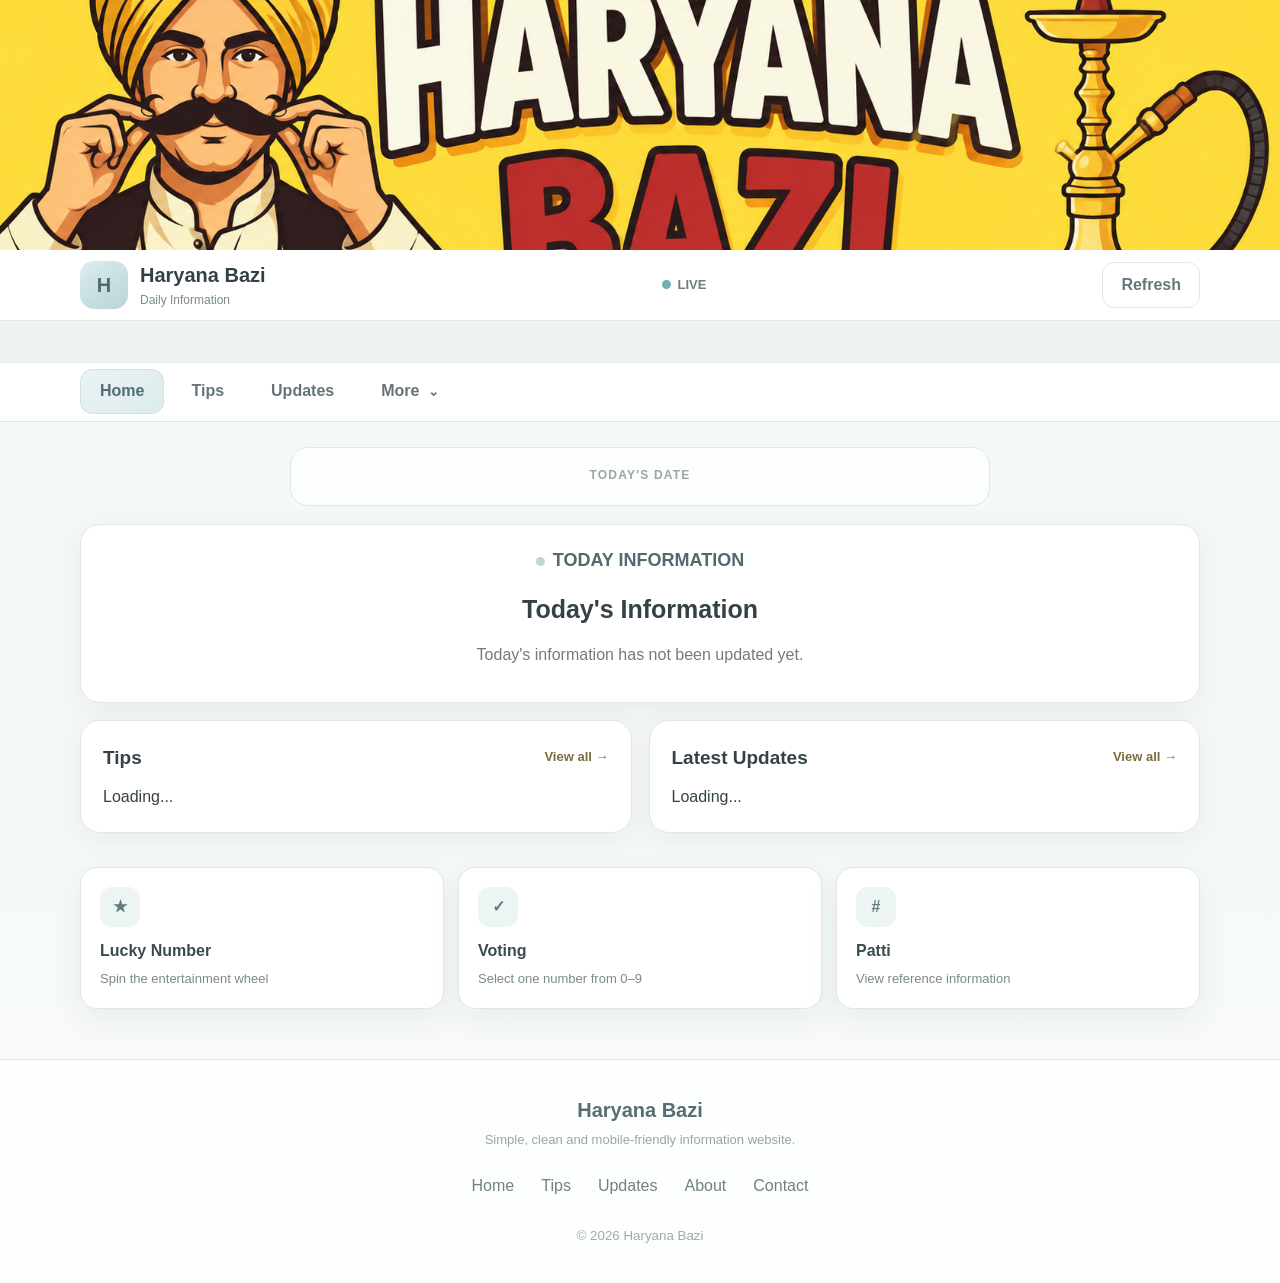
==== commit 7cdf3227: "Update index.html" ====
--- a/index.html
+++ b/index.html
@@ -11,7 +11,7 @@
 
   <!-- IMPORTANT:
        style.css is in the ROOT folder -->
-  <link rel="stylesheet" href="style.css">
+<link rel="stylesheet" href="./style.css">
 </head>
 
 <body>
--- a/style.css
+++ b/style.css
@@ -1,12 +1,12 @@
 /* =========================================================
    HARYANA BAZI
    MAIN WEBSITE CSS
-   ========================================================= */
-
-
-/* =========================
+========================================================= */
+
+
+/* =========================================================
    RESET
-   ========================= */
+========================================================= */
 
 * {
   box-sizing: border-box;
@@ -17,31 +17,33 @@
 
 :root {
 
-  --bg: #f7f6f2;
+  --bg: #f5f7f7;
 
   --card: #ffffff;
 
-  --text: #35332d;
-
-  --muted: #77736a;
-
-  --border: #e8e4db;
-
-  --accent: #e8bd5c;
-
-  --accent-soft: #fff4d7;
-
-  --danger: #d65b5b;
+  --text: #344247;
+
+  --muted: #7b898d;
+
+  --border: #dfe7e8;
+
+  --soft: #edf4f4;
+
+  --accent: #e6bd61;
+
+  --accent-soft: #fff7df;
+
+  --danger: #d96868;
 
   --shadow:
-    0 6px 24px rgba(60, 50, 30, 0.06);
-
-}
-
-
-/* =========================
+    0 8px 30px rgba(35, 50, 55, 0.07);
+
+}
+
+
+/* =========================================================
    BODY
-   ========================= */
+========================================================= */
 
 html {
   scroll-behavior: smooth;
@@ -49,6 +51,8 @@
 
 
 body {
+
+  min-height: 100vh;
 
   font-family:
     Inter,
@@ -56,7 +60,12 @@
     Helvetica,
     sans-serif;
 
-  background: var(--bg);
+  background:
+    linear-gradient(
+      180deg,
+      #f3f7f7 0%,
+      #f8fafa 100%
+    );
 
   color: var(--text);
 
@@ -66,34 +75,34 @@
 
 
 button,
-input,
-textarea {
+input {
 
   font: inherit;
 
 }
 
 
-/* =========================
+/* =========================================================
    CONTAINER
-   ========================= */
+========================================================= */
 
 .container {
 
   width:
     min(
       1120px,
-      calc(100% - 24px)
+      calc(100% - 28px)
     );
 
-  margin: auto;
-
-}
-
-
-/* =========================
+  margin-left: auto;
+  margin-right: auto;
+
+}
+
+
+/* =========================================================
    HEADER
-   ========================= */
+========================================================= */
 
 .site-header {
 
@@ -106,14 +115,14 @@
 
   top: 0;
 
-  z-index: 50;
-
-}
-
-
-/* =========================
+  z-index: 100;
+
+}
+
+
+/* =========================================================
    BANNER
-   ========================= */
+========================================================= */
 
 .banner {
 
@@ -121,6 +130,8 @@
 
   background: #ffffff;
 
+  overflow: hidden;
+
 }
 
 
@@ -128,7 +139,7 @@
 
   width: 100%;
 
-  max-height: 240px;
+  max-height: 250px;
 
   display: block;
 
@@ -137,48 +148,112 @@
 }
 
 
-/* =========================
-   LIVE BAR
-   ========================= */
+/* =========================================================
+   BRAND / LIVE BAR
+========================================================= */
 
 .livebar {
 
+  min-height: 70px;
+
   display: flex;
 
   align-items: center;
 
   justify-content: space-between;
 
-  padding: 9px 0;
-
-}
-
-
-.live {
+  gap: 16px;
+
+}
+
+
+.brand {
+
+  display: flex;
+
+  align-items: center;
+
+  gap: 12px;
+
+}
+
+
+.brand-icon {
+
+  width: 48px;
+
+  height: 48px;
+
+  border-radius: 14px;
+
+  display: grid;
+
+  place-items: center;
+
+  background:
+    linear-gradient(
+      145deg,
+      #dbecef,
+      #b9d4d7
+    );
+
+  color: #4e6b70;
+
+  font-size: 20px;
+
+  font-weight: 800;
+
+}
+
+
+.brand-name {
+
+  font-size: 20px;
+
+  font-weight: 800;
+
+  color: #344247;
+
+}
+
+
+.brand-subtitle {
+
+  font-size: 12px;
+
+  color: var(--muted);
+
+}
+
+
+.live-status {
+
+  display: flex;
+
+  align-items: center;
+
+  gap: 7px;
 
   font-size: 13px;
 
-  font-weight: 700;
+  font-weight: 800;
+
+  color: #6d7d80;
 
 }
 
 
 .live-dot {
 
-  display: inline-block;
-
-  width: 8px;
-
-  height: 8px;
+  width: 9px;
+
+  height: 9px;
 
   border-radius: 50%;
 
-  background: #e05d5d;
-
-  margin-right: 6px;
-
-  animation:
-    pulse 1.4s infinite;
+  background: #72aeb1;
+
+  animation: pulse 1.5s infinite;
 
 }
 
@@ -186,17 +261,15 @@
 @keyframes pulse {
 
   50% {
-
     opacity: .35;
-
-  }
-
-}
-
-
-/* =========================
-   REFRESH BUTTON
-   ========================= */
+  }
+
+}
+
+
+/* =========================================================
+   REFRESH
+========================================================= */
 
 .ghost-btn {
 
@@ -205,14 +278,16 @@
 
   background: #ffffff;
 
-  color: var(--text);
-
-  border-radius: 9px;
-
-  padding: 7px 12px;
+  color: #68777b;
+
+  border-radius: 12px;
+
+  padding: 10px 18px;
 
   cursor: pointer;
 
+  font-weight: 700;
+
   transition: .2s;
 
 }
@@ -220,33 +295,36 @@
 
 .ghost-btn:hover {
 
+  background: var(--soft);
+
+  transform: translateY(-1px);
+
+}
+
+
+/* =========================================================
+   TICKER
+========================================================= */
+
+.ticker {
+
+  width: 100%;
+
+  overflow: hidden;
+
+  white-space: nowrap;
+
   background:
-    var(--accent-soft);
-
-}
-
-
-/* =========================
-   SCROLLING NEWS
-   ========================= */
-
-.ticker {
-
-  overflow: hidden;
-
-  white-space: nowrap;
-
-  background:
-    #faf6e9;
+    #edf3f3;
 
   color:
-    #61553a;
+    #6b7b7f;
 
   border-top:
-    1px solid #f0e8d2;
+    1px solid var(--border);
 
   border-bottom:
-    1px solid #f0e8d2;
+    1px solid var(--border);
 
 }
 
@@ -259,43 +337,39 @@
     8px 0 8px 100%;
 
   animation:
-    ticker 20s linear infinite;
-
-}
-
-
-@keyframes ticker {
+    tickerMove 22s linear infinite;
+
+}
+
+
+@keyframes tickerMove {
 
   from {
-
-    transform:
-      translateX(0);
-
+    transform: translateX(0);
   }
 
   to {
-
-    transform:
-      translateX(-100%);
-
-  }
-
-}
-
-
-/* =========================
+    transform: translateX(-100%);
+  }
+
+}
+
+
+/* =========================================================
    NAVIGATION
-   ========================= */
+========================================================= */
 
 .nav {
 
+  min-height: 58px;
+
   display: flex;
 
   align-items: center;
 
-  gap: 6px;
-
-  padding: 8px 0;
+  gap: 7px;
+
+  overflow: visible;
 
 }
 
@@ -304,44 +378,50 @@
 
   border: 0;
 
+  background: transparent;
+
+  color: #667478;
+
+  padding: 10px 20px;
+
+  border-radius: 13px;
+
+  cursor: pointer;
+
+  font-weight: 700;
+
+  transition: .2s;
+
+}
+
+
+.nav-item:hover {
+
+  background: var(--soft);
+
+}
+
+
+.nav-item.active {
+
   background:
-    transparent;
-
-  padding:
-    9px 12px;
-
-  border-radius: 9px;
-
-  cursor: pointer;
-
-  color: var(--text);
-
-  font-weight: 600;
-
-  transition: .2s;
-
-}
-
-
-.nav-item:hover {
-
-  background:
-    var(--accent-soft);
-
-}
-
-
-.nav-item.active {
-
-  background:
-    var(--accent-soft);
-
-}
-
-
-/* =========================
+    linear-gradient(
+      145deg,
+      #eaf3f4,
+      #dcebed
+    );
+
+  color: #526d72;
+
+  box-shadow:
+    inset 0 0 0 1px #d5e2e4;
+
+}
+
+
+/* =========================================================
    DROPDOWN
-   ========================= */
+========================================================= */
 
 .dropdown {
 
@@ -350,6 +430,15 @@
 }
 
 
+.arrow {
+
+  margin-left: 4px;
+
+  font-size: 13px;
+
+}
+
+
 .dropdown-menu {
 
   display: none;
@@ -358,339 +447,388 @@
 
   right: 0;
 
-  top: 44px;
-
-  min-width: 190px;
+  top: 48px;
+
+  width: 220px;
 
   background: #ffffff;
 
   border:
     1px solid var(--border);
 
-  border-radius: 12px;
-
-  padding: 6px;
+  border-radius: 15px;
+
+  padding: 7px;
+
+  box-shadow:
+    0 15px 40px
+    rgba(30, 45, 50, .12);
+
+}
+
+
+.dropdown.open .dropdown-menu {
+
+  display: block;
+
+}
+
+
+.dropdown-menu button {
+
+  display: block;
+
+  width: 100%;
+
+  border: 0;
+
+  background: transparent;
+
+  text-align: left;
+
+  padding: 11px 13px;
+
+  border-radius: 10px;
+
+  color: var(--text);
+
+  cursor: pointer;
+
+  font-weight: 600;
+
+}
+
+
+.dropdown-menu button:hover {
+
+  background: var(--soft);
+
+}
+
+
+/* =========================================================
+   MAIN
+========================================================= */
+
+.main {
+
+  padding:
+    25px 0 50px;
+
+}
+
+
+.page {
+
+  display: none;
+
+}
+
+
+.page.active {
+
+  display: block;
+
+}
+
+
+/* =========================================================
+   DATE
+========================================================= */
+
+.date-card {
+
+  max-width: 700px;
+
+  margin:
+    0 auto 18px;
+
+  padding: 18px;
+
+  text-align: center;
+
+  background:
+    rgba(255,255,255,.75);
+
+  border:
+    1px solid var(--border);
+
+  border-radius: 18px;
+
+}
+
+
+.date-label {
+
+  font-size: 12px;
+
+  font-weight: 800;
+
+  color: #9aa7aa;
+
+  letter-spacing: .1em;
+
+  margin-bottom: 3px;
+
+}
+
+
+.date {
+
+  font-size: 20px;
+
+  font-weight: 800;
+
+  color: #53696e;
+
+}
+
+
+/* =========================================================
+   CARD
+========================================================= */
+
+.card {
+
+  background:
+    rgba(255,255,255,.96);
+
+  border:
+    1px solid var(--border);
+
+  border-radius: 20px;
+
+  padding: 22px;
 
   box-shadow:
     var(--shadow);
 
-}
-
-
-.dropdown.open
-.dropdown-menu {
-
-  display: block;
-
-}
-
-
-.dropdown-menu button {
-
-  display: block;
-
-  width: 100%;
-
-  text-align: left;
+  margin-bottom: 17px;
+
+}
+
+
+/* =========================================================
+   HERO
+========================================================= */
+
+.hero-card {
+
+  text-align: center;
+
+}
+
+
+.section-marker {
+
+  display: flex;
+
+  justify-content: center;
+
+  align-items: center;
+
+  gap: 8px;
+
+  font-size: 18px;
+
+  font-weight: 800;
+
+  color: #52696e;
+
+  margin-bottom: 15px;
+
+}
+
+
+.section-marker span {
+
+  width: 9px;
+
+  height: 9px;
+
+  border-radius: 50%;
+
+  background: #bfd5d7;
+
+}
+
+
+.hero-card h1 {
+
+  font-size: 25px;
+
+  margin-bottom: 14px;
+
+}
+
+
+.content-area {
+
+  color: #6e7c80;
+
+}
+
+
+.updated {
+
+  margin-top: 12px;
+
+  font-size: 12px;
+
+  color: #9aa6a8;
+
+}
+
+
+/* =========================================================
+   TWO COLUMN
+========================================================= */
+
+.grid-2 {
+
+  display: grid;
+
+  grid-template-columns:
+    repeat(2, minmax(0, 1fr));
+
+  gap: 17px;
+
+}
+
+
+/* =========================================================
+   SECTION HEAD
+========================================================= */
+
+.section-head {
+
+  display: flex;
+
+  justify-content: space-between;
+
+  align-items: center;
+
+  gap: 10px;
+
+  margin-bottom: 13px;
+
+}
+
+
+.section-head h2 {
+
+  font-size: 19px;
+
+}
+
+
+.text-btn {
 
   border: 0;
 
-  background:
-    transparent;
-
-  padding: 10px;
-
-  border-radius: 8px;
+  background: transparent;
+
+  color: #7c6b3e;
 
   cursor: pointer;
 
-  color: var(--text);
-
-}
-
-
-.dropdown-menu button:hover {
-
-  background:
-    var(--accent-soft);
-
-}
-
-
-/* =========================
-   MAIN
-   ========================= */
-
-.main {
-
-  padding:
-    28px 0 42px;
-
-}
-
-
-/* =========================
-   PAGE SYSTEM
-   ========================= */
-
-.page {
-
-  display: none;
-
-}
-
-
-.page.active {
-
-  display: block;
-
-}
-
-
-/* =========================
-   DATE
-   ========================= */
-
-.date {
-
-  text-align: center;
-
-  color:
-    var(--muted);
-
-  font-weight: 600;
-
-  margin-bottom: 12px;
-
-}
-
-
-/* =========================
-   CARD
-   ========================= */
-
-.card {
-
-  background:
-    var(--card);
+  font-size: 13px;
+
+  font-weight: 800;
+
+}
+
+
+/* =========================================================
+   STACK
+========================================================= */
+
+.stack {
+
+  display: grid;
+
+  gap: 12px;
+
+}
+
+
+/* =========================================================
+   ITEM CARD
+========================================================= */
+
+.item-card {
+
+  padding: 15px;
+
+  background: #ffffff;
 
   border:
     1px solid var(--border);
 
-  border-radius: 16px;
-
-  padding: 20px;
-
-  box-shadow:
-    var(--shadow);
-
-  margin-bottom: 16px;
-
-}
-
-
-/* =========================
-   HERO
-   ========================= */
-
-.hero-card {
-
-  text-align: center;
-
-}
-
-
-.eyebrow {
-
-  font-size: 11px;
-
-  letter-spacing:
-    .14em;
-
-  color:
-    #9a8352;
-
-  font-weight: 800;
-
-}
-
-
-.hero-card h1 {
-
-  font-size: 26px;
-
-  margin:
-    4px 0 12px;
-
-}
-
-
-.content-area {
-
-  text-align: left;
-
-}
-
-
-.updated {
+  border-radius: 14px;
+
+}
+
+
+.item-card h3 {
+
+  font-size: 16px;
+
+  margin-bottom: 5px;
+
+}
+
+
+.item-card p {
+
+  color: var(--muted);
+
+  font-size: 14px;
+
+}
+
+
+.meta {
+
+  color: #9aa6a8;
 
   font-size: 12px;
 
-  color:
-    var(--muted);
-
-  margin-top: 14px;
-
-}
-
-
-/* =========================
-   TWO COLUMN
-   ========================= */
-
-.grid-2 {
+  margin-top: 7px;
+
+}
+
+
+/* =========================================================
+   FEATURE GRID
+========================================================= */
+
+.feature-grid {
 
   display: grid;
 
   grid-template-columns:
-    1fr 1fr;
-
-  gap: 16px;
-
-}
-
-
-/* =========================
-   SECTION HEADER
-   ========================= */
-
-.section-head {
-
-  display: flex;
-
-  justify-content:
-    space-between;
-
-  align-items:
-    center;
-
-  margin-bottom: 12px;
-
-}
-
-
-.section-head h2 {
-
-  font-size: 18px;
-
-}
-
-
-.text-btn {
-
-  border: 0;
-
-  background:
-    transparent;
-
-  color:
-    #806a36;
-
-  cursor: pointer;
-
-  font-size: 13px;
-
-  font-weight: 700;
-
-}
-
-
-/* =========================
-   CONTENT STACK
-   ========================= */
-
-.stack {
-
-  display: grid;
-
-  gap: 12px;
-
-}
-
-
-/* =========================
-   ITEM CARD
-   ========================= */
-
-.item-card {
-
-  background: #ffffff;
+    repeat(3, minmax(0, 1fr));
+
+  gap: 14px;
+
+  margin-top: 17px;
+
+}
+
+
+.feature-card {
 
   border:
     1px solid var(--border);
 
-  border-radius: 14px;
-
-  padding: 16px;
-
-}
-
-
-.item-card h3 {
-
-  margin:
-    3px 0 7px;
-
-}
-
-
-.item-card p {
-
-  color:
-    var(--muted);
-
-}
-
-
-.meta {
-
-  font-size: 12px;
-
-  color:
-    var(--muted);
-
-}
-
-
-/* =========================
-   FEATURE CARDS
-   ========================= */
-
-.feature-grid {
-
-  display: grid;
-
-  grid-template-columns:
-    repeat(3, 1fr);
-
-  gap: 12px;
-
-}
-
-
-.feature-card {
+  background: #ffffff;
+
+  border-radius: 17px;
+
+  padding: 19px;
 
   text-align: left;
-
-  border:
-    1px solid var(--border);
-
-  background:
-    #ffffff;
-
-  border-radius: 14px;
-
-  padding: 18px;
 
   cursor: pointer;
 
@@ -706,171 +844,208 @@
 
 .feature-card:hover {
 
-  transform:
-    translateY(-2px);
+  transform: translateY(-3px);
 
   box-shadow:
-    0 10px 28px rgba(
-      60,
-      50,
-      30,
-      .08
+    0 12px 30px
+    rgba(35,50,55,.10);
+
+}
+
+
+.feature-icon {
+
+  width: 40px;
+
+  height: 40px;
+
+  display: grid;
+
+  place-items: center;
+
+  background: var(--soft);
+
+  border-radius: 12px;
+
+  color: #627c81;
+
+  font-weight: 900;
+
+  margin-bottom: 12px;
+
+}
+
+
+.feature-card strong {
+
+  display: block;
+
+  font-size: 16px;
+
+  color: #394b50;
+
+}
+
+
+.feature-card span {
+
+  display: block;
+
+  margin-top: 5px;
+
+  font-size: 13px;
+
+  color: var(--muted);
+
+}
+
+
+/* =========================================================
+   PAGE TITLE
+========================================================= */
+
+.page-title {
+
+  margin-bottom: 18px;
+
+}
+
+
+.page-title.center {
+
+  text-align: center;
+
+}
+
+
+.eyebrow {
+
+  color: #9b8655;
+
+  font-size: 11px;
+
+  font-weight: 900;
+
+  letter-spacing: .13em;
+
+  margin-bottom: 3px;
+
+}
+
+
+.page-title h1 {
+
+  font-size: 28px;
+
+  color: #34464b;
+
+}
+
+
+.page-title p {
+
+  color: var(--muted);
+
+  font-size: 14px;
+
+  margin-top: 4px;
+
+}
+
+
+/* =========================================================
+   BUTTON
+========================================================= */
+
+.primary-btn {
+
+  border: 0;
+
+  background:
+    linear-gradient(
+      145deg,
+      #e8c66e,
+      #d9ae50
     );
 
-}
-
-
-.feature-card strong {
-
-  display: block;
-
-}
-
-
-.feature-card span {
-
-  display: block;
-
-  color:
-    var(--muted);
-
-  font-size: 13px;
-
-  margin-top: 4px;
-
-}
-
-
-/* =========================
-   PAGE TITLE
-   ========================= */
-
-.page-title {
-
-  display: flex;
-
-  justify-content:
-    space-between;
-
-  align-items:
-    flex-end;
-
-  margin-bottom: 16px;
-
-}
-
-
-.page-title h1 {
+  color: #44391f;
+
+  font-weight: 900;
+
+  border-radius: 12px;
+
+  padding: 12px 23px;
+
+  cursor: pointer;
+
+  box-shadow:
+    0 7px 17px
+    rgba(190,155,65,.18);
+
+  transition: .2s;
+
+}
+
+
+.primary-btn:hover {
+
+  transform: translateY(-1px);
+
+}
+
+
+.primary-btn:disabled {
+
+  opacity: .5;
+
+  cursor: not-allowed;
+
+}
+
+
+/* =========================================================
+   LUCKY WHEEL
+========================================================= */
+
+.wheel-card {
+
+  text-align: center;
+
+  padding:
+    28px 20px 30px;
+
+}
+
+
+.wheel-note {
+
+  color: var(--muted);
+
+  font-size: 14px;
+
+  margin-bottom: 12px;
+
+}
+
+
+.pointer {
+
+  position: relative;
+
+  z-index: 5;
+
+  margin-bottom: -6px;
 
   font-size: 28px;
 
-}
-
-
-.page-title p {
-
-  color:
-    var(--muted);
-
-  font-size: 14px;
-
-}
-
-
-.page-title.center {
-
-  text-align: center;
-
-  justify-content:
-    center;
-
-}
-
-
-/* =========================
-   PRIMARY BUTTON
-   ========================= */
-
-.primary-btn {
-
-  border: 0;
-
-  background:
-    var(--accent);
-
-  color:
-    #3c321f;
-
-  font-weight: 800;
-
-  border-radius: 11px;
-
-  padding:
-    12px 22px;
-
-  cursor: pointer;
-
-  box-shadow:
-    0 5px 14px
-    rgba(
-      210,
-      170,
-      70,
-      .16
-    );
-
-  transition: .2s;
-
-}
-
-
-.primary-btn:hover {
-
-  transform:
-    translateY(-1px);
-
-}
-
-
-.primary-btn:disabled {
-
-  opacity: .5;
-
-  cursor:
-    not-allowed;
-
-}
-
-
-/* =========================
-   LUCKY WHEEL CARD
-   ========================= */
-
-.wheel-card {
-
-  text-align: center;
-
-  padding: 28px;
-
-}
-
-
-.pointer {
-
-  font-size: 25px;
-
-  margin-bottom: -5px;
-
-  position: relative;
-
-  z-index: 2;
-
-}
-
-
-/* =========================
+  color: #596c70;
+
+}
+
+
+/* =========================================================
    WHEEL
-   ========================= */
+========================================================= */
 
 .wheel {
 
@@ -925,153 +1100,79 @@
     );
 
   box-shadow:
-
-    0 10px 28px
-    rgba(
-      70,
-      55,
-      25,
-      .09
-    );
-
-}
-
-
-/* =========================
+    0 12px 35px
+    rgba(70,55,25,.12);
+
+}
+
+
+/* =========================================================
    WHEEL NUMBERS
-   ========================= */
+========================================================= */
 
 .wheel span {
 
   position: absolute;
 
-  font-weight: 800;
+  left: 50%;
+
+  top: 50%;
 
   font-size: 20px;
 
-  left: 50%;
-
-  top: 50%;
-
-  transform-origin:
-    0 0;
-
-}
-
+  font-weight: 900;
+
+  color: #4c5659;
+
+}
+
+
+/* Positions */
 
 .wheel span:nth-child(1) {
-
-  transform:
-    translate(
-      -10px,
-      -112px
-    );
-
-}
-
+  transform: translate(-7px,-116px);
+}
 
 .wheel span:nth-child(2) {
-
-  transform:
-    translate(
-      66px,
-      -90px
-    );
-
-}
-
+  transform: translate(65px,-91px);
+}
 
 .wheel span:nth-child(3) {
-
-  transform:
-    translate(
-      105px,
-      -35px
-    );
-
-}
-
+  transform: translate(106px,-33px);
+}
 
 .wheel span:nth-child(4) {
-
-  transform:
-    translate(
-      105px,
-      30px
-    );
-
-}
-
+  transform: translate(106px,32px);
+}
 
 .wheel span:nth-child(5) {
-
-  transform:
-    translate(
-      67px,
-      88px
-    );
-
-}
-
+  transform: translate(66px,88px);
+}
 
 .wheel span:nth-child(6) {
-
-  transform:
-    translate(
-      -9px,
-      112px
-    );
-
-}
-
+  transform: translate(-7px,113px);
+}
 
 .wheel span:nth-child(7) {
-
-  transform:
-    translate(
-      -82px,
-      88px
-    );
-
-}
-
+  transform: translate(-80px,88px);
+}
 
 .wheel span:nth-child(8) {
-
-  transform:
-    translate(
-      -115px,
-      30px
-    );
-
-}
-
+  transform: translate(-112px,32px);
+}
 
 .wheel span:nth-child(9) {
-
-  transform:
-    translate(
-      -115px,
-      -35px
-    );
-
-}
-
+  transform: translate(-112px,-33px);
+}
 
 .wheel span:nth-child(10) {
-
-  transform:
-    translate(
-      -83px,
-      -90px
-    );
-
-}
-
-
-/* =========================
+  transform: translate(-81px,-91px);
+}
+
+
+/* =========================================================
    WHEEL CENTER
-   ========================= */
+========================================================= */
 
 .wheel-center {
 
@@ -1081,14 +1182,13 @@
 
   margin: auto;
 
-  width: 58px;
-
-  height: 58px;
+  width: 60px;
+
+  height: 60px;
 
   border-radius: 50%;
 
-  background:
-    #ffffff;
+  background: #ffffff;
 
   border:
     5px solid var(--accent);
@@ -1099,44 +1199,92 @@
 
   font-weight: 900;
 
-  color:
-    #766034;
-
-}
-
-
-/* =========================
+  color: #607276;
+
+  box-shadow:
+    0 5px 15px
+    rgba(50,50,30,.08);
+
+}
+
+
+/* =========================================================
    SPIN
-   ========================= */
+========================================================= */
 
 .spin-btn {
 
-  margin-top: 22px;
-
-  min-width: 170px;
+  margin-top: 23px;
+
+  min-width: 160px;
 
 }
 
 
 .spin-result {
 
-  min-height: 68px;
+  min-height: 55px;
 
   margin-top: 18px;
 
-  font-size: 34px;
+  font-size: 40px;
 
   font-weight: 900;
 
-  color:
-    #6f5720;
-
-}
-
-
-/* =========================
+  color: #536b70;
+
+}
+
+
+.spin-result.show {
+
+  animation:
+    resultPop .5s ease;
+
+}
+
+
+@keyframes resultPop {
+
+  0% {
+    transform: scale(.5);
+    opacity: 0;
+  }
+
+  70% {
+    transform: scale(1.12);
+  }
+
+  100% {
+    transform: scale(1);
+    opacity: 1;
+  }
+
+}
+
+
+/* =========================================================
+   NOTICE
+========================================================= */
+
+.notice {
+
+  min-height: 22px;
+
+  margin-top: 12px;
+
+  color: #7c888a;
+
+  font-size: 13px;
+
+  text-align: center;
+
+}
+
+
+/* =========================================================
    VOTING
-   ========================= */
+========================================================= */
 
 .number-grid {
 
@@ -1145,81 +1293,66 @@
   grid-template-columns:
     repeat(5, 1fr);
 
-  gap: 10px;
-
-  margin-bottom: 16px;
+  gap: 12px;
+
+  margin-bottom: 18px;
 
 }
 
 
 .number-btn {
 
-  aspect-ratio: 1;
+  aspect-ratio: 1 / 1;
 
   border:
     2px solid var(--border);
 
+  background: #ffffff;
+
+  border-radius: 50%;
+
+  color: #56686c;
+
+  font-size: 22px;
+
+  font-weight: 900;
+
+  cursor: pointer;
+
+  transition: .2s;
+
+}
+
+
+.number-btn:hover {
+
+  background: var(--soft);
+
+}
+
+
+.number-btn.selected {
+
   background:
-    #ffffff;
-
-  border-radius: 50%;
-
-  font-size: 21px;
-
-  font-weight: 800;
-
-  cursor: pointer;
-
-  transition: .2s;
-
-}
-
-
-.number-btn:hover {
-
-  border-color:
-    var(--accent);
-
-}
-
-
-.number-btn.selected {
-
-  background:
-    var(--accent);
-
-  border-color:
-    var(--accent);
-
-}
-
-
-/* =========================
-   NOTICE
-   ========================= */
-
-.notice {
-
-  text-align: center;
-
-  color:
-    var(--muted);
-
-  font-size: 13px;
-
-  min-height: 20px;
-
-  margin-top: 10px;
-
-}
-
-
-/* =========================
+    #536e73;
+
+  color: #ffffff;
+
+  border-color: #536e73;
+
+  transform: scale(1.04);
+
+}
+
+
+/* =========================================================
    TABLE
-   ========================= */
+========================================================= */
 
 .table-wrap {
 
+  width: 100%;
+
   overflow-x: auto;
 
 }
@@ -1229,8 +1362,9 @@
 
   width: 100%;
 
-  border-collapse:
-    collapse;
+  border-collapse: collapse;
+
+  min-width: 420px;
 
 }
 
@@ -1238,80 +1372,95 @@
 th,
 td {
 
-  border-bottom:
-    1px solid var(--border);
-
-  padding: 11px;
-
-  text-align: center;
-
-}
-
-
-th {
-
-  background:
-    #fcf7e8;
-
-  font-size: 13px;
-
-}
-
-
-/* =========================
-   SEARCH
-   ========================= */
-
-.search {
-
-  width: 100%;
-
-  padding: 12px;
-
   border:
     1px solid var(--border);
 
-  border-radius: 10px;
-
-  outline: 0;
-
-  margin-bottom: 14px;
+  padding: 11px 9px;
+
+  text-align: center;
+
+}
+
+
+th {
 
   background:
-    #ffffff;
+    #edf3f3;
+
+  color: #55686c;
+
+  font-weight: 800;
+
+}
+
+
+td {
+
+  color: #69777a;
+
+}
+
+
+/* =========================================================
+   SEARCH
+========================================================= */
+
+.search {
+
+  width: 100%;
+
+  border:
+    1px solid var(--border);
+
+  background: #ffffff;
+
+  border-radius: 12px;
+
+  padding: 13px 14px;
+
+  outline: none;
+
+  color: var(--text);
+
+  margin-bottom: 15px;
 
 }
 
 
 .search:focus {
 
-  border-color:
-    #d9b65f;
-
-}
-
-
-/* =========================
+  border-color: #b8cfd1;
+
+  box-shadow:
+    0 0 0 3px
+    rgba(185,210,212,.22);
+
+}
+
+
+/* =========================================================
    CONTENT IMAGE
-   ========================= */
+========================================================= */
 
 .content-image {
 
-  max-width: 100%;
-
-  border-radius: 12px;
+  width: 100%;
+
+  max-width: 800px;
 
   display: block;
 
   margin:
     0 auto 18px;
 
-}
-
-
-/* =========================
+  border-radius: 14px;
+
+}
+
+
+/* =========================================================
    FOOTER
-   ========================= */
+========================================================= */
 
 .footer {
 
@@ -1319,46 +1468,50 @@
     1px solid var(--border);
 
   background:
-    #ffffff;
+    rgba(255,255,255,.8);
 
   padding:
-    28px 0;
-
-  color:
-    var(--muted);
-
-}
-
-
-.footer strong {
-
-  color:
-    var(--text);
-
-  font-size: 18px;
+    35px 0;
+
+  text-align: center;
+
+}
+
+
+.footer-brand {
+
+  font-size: 20px;
+
+  font-weight: 900;
+
+  color: #586d72;
 
 }
 
 
 .footer p {
 
+  margin-top: 4px;
+
+  color: #9aa5a7;
+
   font-size: 13px;
 
+}
+
+
+.footer-links {
+
+  display: flex;
+
+  justify-content: center;
+
+  flex-wrap: wrap;
+
+  gap: 7px;
+
   margin:
-    4px 0 12px;
-
-}
-
-
-.footer-links {
-
-  display: flex;
-
-  flex-wrap: wrap;
-
-  gap: 8px;
-
-  margin-bottom: 14px;
+    17px 0;
 
 }
 
@@ -1367,231 +1520,315 @@
 
   border: 0;
 
-  background:
-    transparent;
-
-  color:
-    var(--muted);
+  background: transparent;
+
+  color: #718084;
 
   cursor: pointer;
 
+  padding: 7px 10px;
+
 }
 
 
 .footer-links button:hover {
 
-  color:
-    var(--text);
-
-}
-
-
-/* =========================
-   LOADING
-   ========================= */
-
-.loading {
-
-  color:
-    var(--muted);
-
-}
-
-
-/* =========================
-   ERROR
-   ========================= */
-
-.error {
-
-  color:
-    var(--danger);
+  color: #4e686d;
+
+}
+
+
+.footer small {
+
+  color: #a0aaac;
 
 }
 
 
 /* =========================================================
    MOBILE
-   ========================================================= */
-
-@media (max-width: 650px) {
-
-
-  /* Banner */
+========================================================= */
+
+@media (max-width: 700px) {
+
+  .container {
+
+    width:
+      calc(100% - 20px);
+
+  }
+
+
+  .livebar {
+
+    min-height: 66px;
+
+  }
+
+
+  .brand-subtitle {
+
+    display: none;
+
+  }
+
+
+  .brand-name {
+
+    font-size: 17px;
+
+  }
+
+
+  .live-status {
+
+    font-size: 12px;
+
+  }
+
+
+  .ghost-btn {
+
+    padding:
+      9px 13px;
+
+  }
+
+
+  .nav {
+
+    overflow-x: auto;
+
+    scrollbar-width: none;
+
+  }
+
+
+  .nav::-webkit-scrollbar {
+
+    display: none;
+
+  }
+
+
+  .nav-item {
+
+    flex-shrink: 0;
+
+    padding:
+      9px 15px;
+
+  }
+
+
+  .dropdown-menu {
+
+    right: 0;
+
+    position: fixed;
+
+    top: 185px;
+
+    width:
+      min(
+        220px,
+        calc(100vw - 30px)
+      );
+
+  }
+
+
+  .grid-2 {
+
+    grid-template-columns: 1fr;
+
+  }
+
+
+  .feature-grid {
+
+    grid-template-columns: 1fr;
+
+  }
+
+
+  .page-title h1 {
+
+    font-size: 25px;
+
+  }
+
+
+  .card {
+
+    padding: 17px;
+
+    border-radius: 17px;
+
+  }
+
+
+  .wheel {
+
+    width: 250px;
+
+    height: 250px;
+
+  }
+
+
+  .wheel span:nth-child(1) {
+    transform: translate(-7px,-100px);
+  }
+
+  .wheel span:nth-child(2) {
+    transform: translate(56px,-79px);
+  }
+
+  .wheel span:nth-child(3) {
+    transform: translate(89px,-29px);
+  }
+
+  .wheel span:nth-child(4) {
+    transform: translate(89px,27px);
+  }
+
+  .wheel span:nth-child(5) {
+    transform: translate(56px,76px);
+  }
+
+  .wheel span:nth-child(6) {
+    transform: translate(-7px,98px);
+  }
+
+  .wheel span:nth-child(7) {
+    transform: translate(-68px,76px);
+  }
+
+  .wheel span:nth-child(8) {
+    transform: translate(-94px,27px);
+  }
+
+  .wheel span:nth-child(9) {
+    transform: translate(-94px,-29px);
+  }
+
+  .wheel span:nth-child(10) {
+    transform: translate(-69px,-79px);
+  }
+
+
+  .number-grid {
+
+    gap: 9px;
+
+  }
+
+
+  .number-btn {
+
+    font-size: 19px;
+
+  }
+
+}
+
+
+@media (max-width: 430px) {
 
   .banner img {
 
-    max-height: 175px;
-
-  }
-
-
-  /* Navigation */
-
-  .nav {
-
-    overflow: visible;
-
-  }
-
-
-  .nav-item {
-
-    padding:
-      8px 9px;
-
-    font-size: 12px;
-
-  }
-
-
-  /* Main */
-
-  .main {
-
-    padding-top: 20px;
-
-  }
-
-
-  /* Page title */
-
-  .page-title h1 {
-
-    font-size: 24px;
-
-  }
-
-
-  /* Grid */
-
-  .grid-2,
-  .feature-grid {
-
-    grid-template-columns:
-      1fr;
-
-  }
-
-
-  /* Wheel */
+    max-height: 190px;
+
+  }
+
+
+  .brand-icon {
+
+    width: 42px;
+
+    height: 42px;
+
+    border-radius: 12px;
+
+  }
+
+
+  .brand-name {
+
+    font-size: 16px;
+
+  }
+
+
+  .live-status {
+
+    display: none;
+
+  }
+
+
+  .date {
+
+    font-size: 17px;
+
+  }
+
 
   .wheel {
 
-    width: 235px;
-
-    height: 235px;
+    width: 225px;
+
+    height: 225px;
+
+  }
+
+
+  .wheel span {
+
+    font-size: 17px;
 
   }
 
 
   .wheel span:nth-child(1) {
-
-    transform:
-      translate(
-        -8px,
-        -90px
-      );
-
-  }
-
+    transform: translate(-6px,-90px);
+  }
 
   .wheel span:nth-child(2) {
-
-    transform:
-      translate(
-        53px,
-        -73px
-      );
-
-  }
-
+    transform: translate(50px,-70px);
+  }
 
   .wheel span:nth-child(3) {
-
-    transform:
-      translate(
-        83px,
-        -28px
-      );
-
-  }
-
+    transform: translate(80px,-25px);
+  }
 
   .wheel span:nth-child(4) {
-
-    transform:
-      translate(
-        83px,
-        24px
-      );
-
-  }
-
+    transform: translate(80px,24px);
+  }
 
   .wheel span:nth-child(5) {
-
-    transform:
-      translate(
-        53px,
-        72px
-      );
-
-  }
-
+    transform: translate(50px,68px);
+  }
 
   .wheel span:nth-child(6) {
-
-    transform:
-      translate(
-        -8px,
-        90px
-      );
-
-  }
-
+    transform: translate(-6px,88px);
+  }
 
   .wheel span:nth-child(7) {
-
-    transform:
-      translate(
-        -65px,
-        72px
-      );
-
-  }
-
+    transform: translate(-62px,68px);
+  }
 
   .wheel span:nth-child(8) {
-
-    transform:
-      translate(
-        -92px,
-        24px
-      );
-
-  }
-
+    transform: translate(-85px,24px);
+  }
 
   .wheel span:nth-child(9) {
-
-    transform:
-      translate(
-        -92px,
-        -28px
-      );
-
-  }
-
+    transform: translate(-85px,-25px);
+  }
 
   .wheel span:nth-child(10) {
-
-    transform:
-      translate(
-        -65px,
-        -73px
-      );
-
-  }
-
-    }
+    transform: translate(-63px,-70px);
+  }
+
+                       }
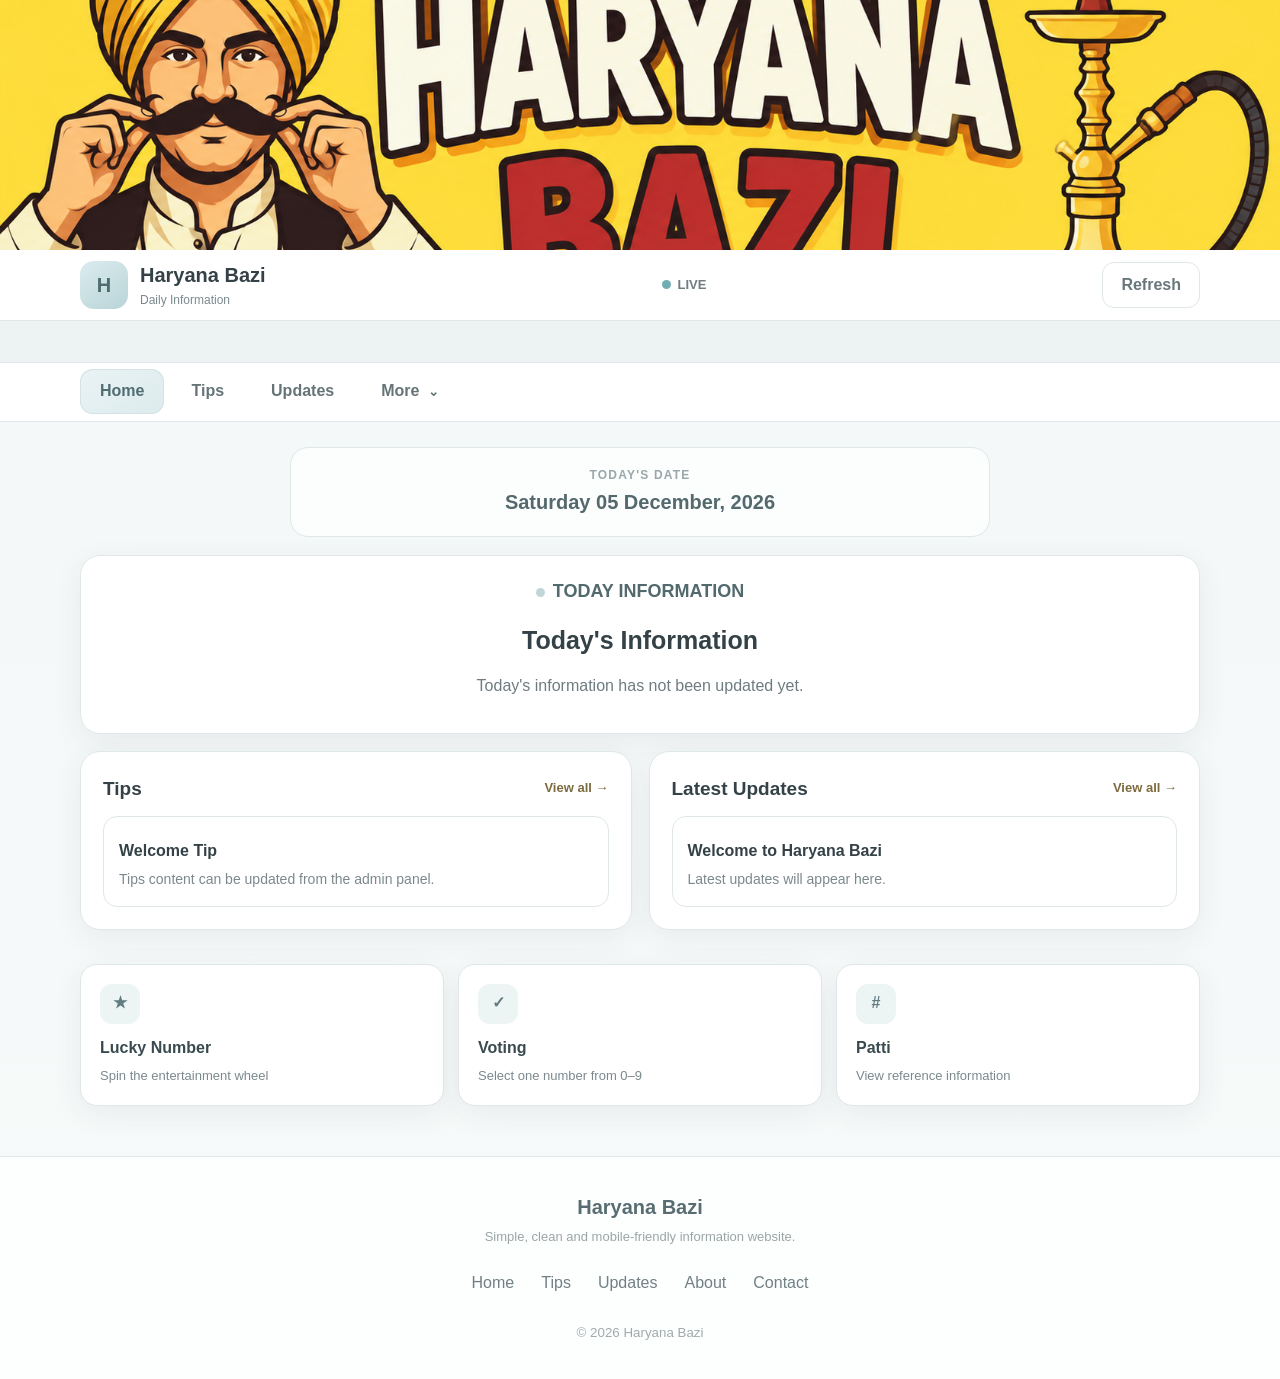
==== commit 0aa92f90: "Update index.html" ====
--- a/index.html
+++ b/index.html
@@ -893,7 +893,7 @@
 
 <!-- IMPORTANT:
      script.js is in the ROOT folder -->
-<script src="script.js"></script>
+<script src="./script.js?v=2"></script>
 
 </body>
 </html>
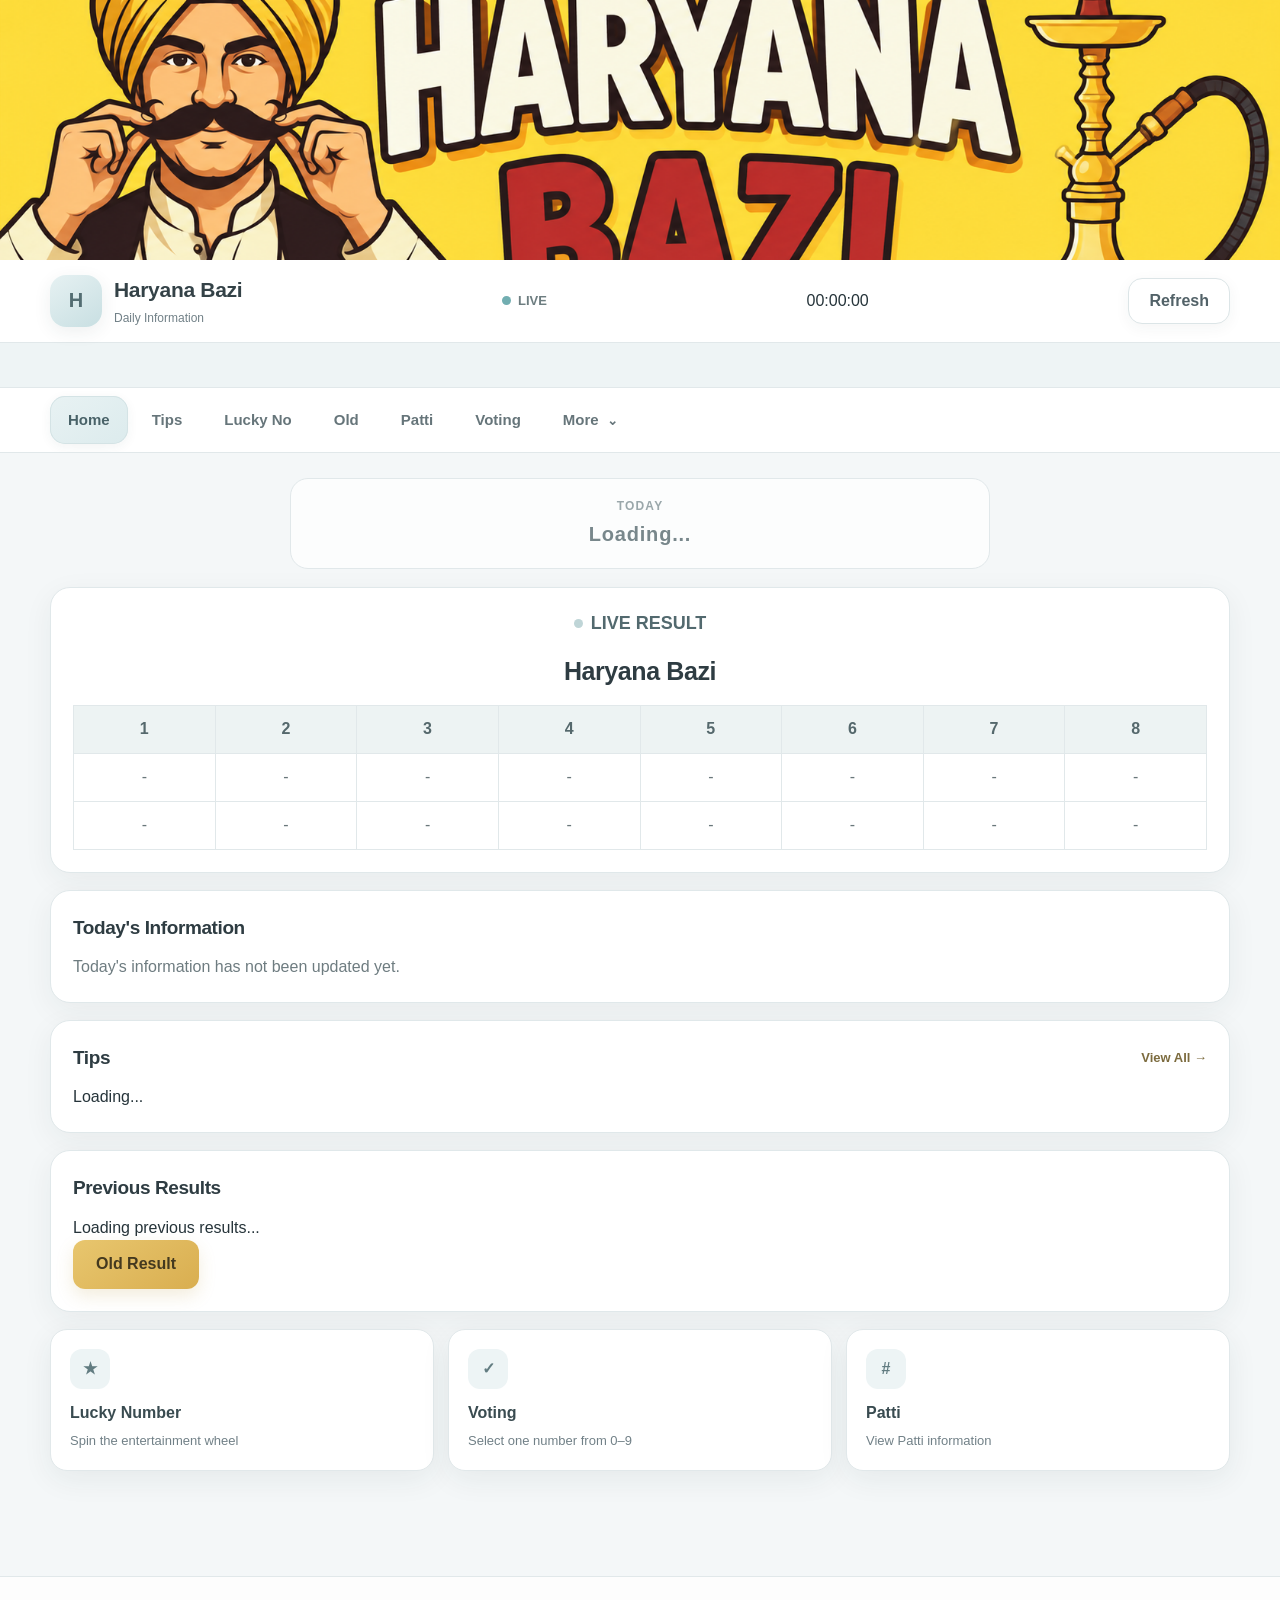
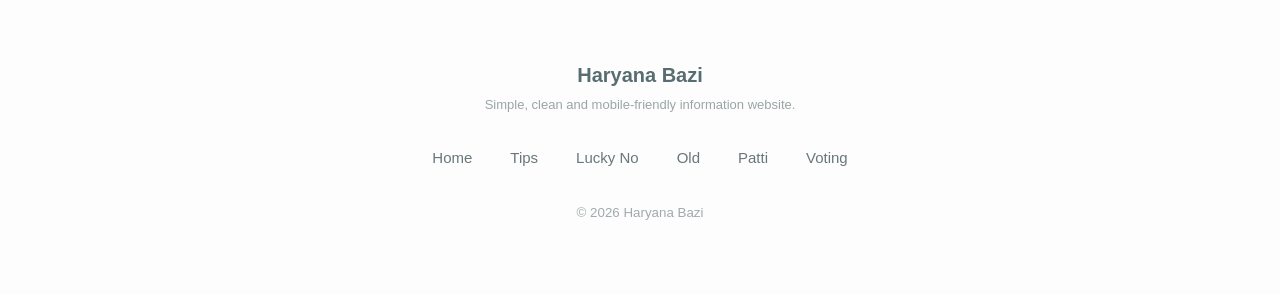
==== commit 0082f0d6: "Update index.html" ====
--- a/index.html
+++ b/index.html
@@ -1,20 +1,38 @@
 <!DOCTYPE html>
 <html lang="en">
+
 <head>
+
   <meta charset="UTF-8">
-  <meta name="viewport" content="width=device-width, initial-scale=1.0">
-
-  <meta name="theme-color" content="#f7f6f2">
-  <meta name="description" content="Haryana Bazi - Daily information, updates, lucky number entertainment, voting and reference information.">
+
+  <meta
+    name="viewport"
+    content="width=device-width, initial-scale=1.0"
+  >
+
+  <meta
+    name="theme-color"
+    content="#f7f6f2"
+  >
+
+  <meta
+    name="description"
+    content="Haryana Bazi - Daily information, latest updates, results, tips and entertainment."
+  >
 
   <title>Haryana Bazi</title>
 
-  <!-- IMPORTANT:
-       style.css is in the ROOT folder -->
-<link rel="stylesheet" href="./style.css">
+  <!-- MAIN CSS -->
+  <link
+    rel="stylesheet"
+    href="./style.css"
+  >
+
 </head>
 
+
 <body>
+
 
 <!-- =====================================================
      HEADER
@@ -22,42 +40,72 @@
 
 <header class="site-header">
 
+
   <!-- BANNER -->
+
   <div class="banner">
+
     <img
-      src="banner.png"
+      src="./banner.png"
       alt="Haryana Bazi"
       onerror="this.style.display='none';"
     >
+
   </div>
 
 
-  <!-- BRAND / LIVE / REFRESH -->
+
+  <!-- BRAND / LIVE / CLOCK -->
+
   <div class="container livebar">
 
+
     <div class="brand">
+
 
       <div class="brand-icon">
         H
       </div>
 
+
       <div>
-        <div class="brand-name" id="brandName">
+
+        <div
+          class="brand-name"
+          id="brandName"
+        >
           Haryana Bazi
         </div>
+
 
         <div class="brand-subtitle">
           Daily Information
         </div>
-      </div>
-
-    </div>
+
+      </div>
+
+
+    </div>
+
 
 
     <div class="live-status">
+
       <span class="live-dot"></span>
+
       LIVE
-    </div>
+
+    </div>
+
+
+
+    <div
+      class="live-clock"
+      id="clock"
+    >
+      00:00:00
+    </div>
+
 
 
     <button
@@ -68,23 +116,35 @@
       Refresh
     </button>
 
+
   </div>
 
 
-  <!-- NEWS TICKER -->
+
+  <!-- TICKER -->
 
   <div class="ticker">
 
     <div id="newsTicker">
-      Welcome to Haryana Bazi • Daily Information • Latest Updates
+
+      Welcome to Haryana Bazi
+      • Daily Information
+      • Latest Updates
+
     </div>
 
   </div>
 
 
-  <!-- NAVIGATION -->
+
+  <!-- =================================================
+       NAVIGATION
+  ================================================== -->
 
   <nav class="nav container">
+
+
+    <!-- HOME -->
 
     <button
       class="nav-item active"
@@ -95,6 +155,9 @@
     </button>
 
 
+
+    <!-- TIPS -->
+
     <button
       class="nav-item"
       data-page="tips"
@@ -104,27 +167,77 @@
     </button>
 
 
+
+    <!-- LUCKY -->
+
     <button
       class="nav-item"
-      data-page="updates"
+      data-page="lucky"
       type="button"
     >
-      Updates
+      Lucky No
     </button>
 
 
+
+    <!-- OLD -->
+
+    <button
+      class="nav-item"
+      data-page="old"
+      type="button"
+    >
+      Old
+    </button>
+
+
+
+    <!-- PATTI -->
+
+    <button
+      class="nav-item"
+      data-page="patti"
+      type="button"
+    >
+      Patti
+    </button>
+
+
+
+    <!-- VOTING -->
+
+    <button
+      class="nav-item"
+      data-page="voting"
+      type="button"
+    >
+      Voting
+    </button>
+
+
+
     <!-- MORE -->
 
-    <div class="dropdown" id="moreDropdown">
+    <div
+      class="dropdown"
+      id="moreDropdown"
+    >
+
 
       <button
         class="nav-item"
         id="moreBtn"
         type="button"
       >
+
         More
-        <span class="arrow">⌄</span>
+
+        <span class="arrow">
+          ⌄
+        </span>
+
       </button>
+
 
 
       <div
@@ -132,35 +245,39 @@
         id="moreMenu"
       >
 
-        <button data-page="lucky" type="button">
-          Lucky Number
+
+        <button
+          data-page="updates"
+          type="button"
+        >
+          Update
         </button>
 
-        <button data-page="voting" type="button">
-          Voting
-        </button>
-
-        <button data-page="old" type="button">
-          Old Information
-        </button>
-
-        <button data-page="patti" type="button">
-          Patti Information
-        </button>
-
-        <button data-page="about" type="button">
+
+        <button
+          data-page="about"
+          type="button"
+        >
           About
         </button>
 
-        <button data-page="contact" type="button">
-          Contact
+
+        <button
+          data-page="contact"
+          type="button"
+        >
+          Contact Us
         </button>
 
-      </div>
-
-    </div>
+
+      </div>
+
+
+    </div>
+
 
   </nav>
+
 
 </header>
 
@@ -171,6 +288,7 @@
 ===================================================== -->
 
 <main class="container main">
+
 
 
 <!-- =====================================================
@@ -182,112 +300,248 @@
   id="home"
 >
 
+
+  <!-- DATE / TIME -->
+
   <div class="date-card">
 
+
     <div class="date-label">
-      TODAY'S DATE
-    </div>
+      TODAY
+    </div>
+
 
     <div
       class="date"
       id="todayDate"
-    ></div>
+    >
+      Loading...
+    </div>
+
 
   </div>
 
 
-  <!-- TODAY -->
+
+  <!-- LIVE RESULT -->
 
   <article class="card hero-card">
 
+
     <div class="section-marker">
+
       <span></span>
-      TODAY INFORMATION
-    </div>
-
-
-    <h1 id="todayTitle">
-      Today's Information
+
+      LIVE RESULT
+
+    </div>
+
+
+
+    <h1>
+      Haryana Bazi
     </h1>
 
 
+
     <div
-      id="todayContent"
+      class="result-live-date"
+      id="resultDate"
+    >
+    </div>
+
+
+
+    <div class="table-wrap">
+
+
+      <table class="result-table">
+
+
+        <thead>
+
+          <tr>
+
+            <th>1</th>
+            <th>2</th>
+            <th>3</th>
+            <th>4</th>
+            <th>5</th>
+            <th>6</th>
+            <th>7</th>
+            <th>8</th>
+
+          </tr>
+
+        </thead>
+
+
+
+        <tbody>
+
+
+          <tr>
+
+            <td id="r1">-</td>
+
+            <td id="r2">-</td>
+
+            <td id="r3">-</td>
+
+            <td id="r4">-</td>
+
+            <td id="r5">-</td>
+
+            <td id="r6">-</td>
+
+            <td id="r7">-</td>
+
+            <td id="r8">-</td>
+
+          </tr>
+
+
+
+          <tr>
+
+            <td id="s1">-</td>
+
+            <td id="s2">-</td>
+
+            <td id="s3">-</td>
+
+            <td id="s4">-</td>
+
+            <td id="s5">-</td>
+
+            <td id="s6">-</td>
+
+            <td id="s7">-</td>
+
+            <td id="s8">-</td>
+
+          </tr>
+
+
+        </tbody>
+
+
+      </table>
+
+
+    </div>
+
+
+  </article>
+
+
+
+  <!-- DAILY BAZI -->
+
+  <article class="card">
+
+
+    <div class="section-head">
+
+      <h2>
+        Today's Information
+      </h2>
+
+    </div>
+
+
+    <div
       class="content-area"
+      id="dailyBazi"
     >
       Today's information has not been updated yet.
     </div>
 
 
+  </article>
+
+
+
+  <!-- TIPS -->
+
+  <article class="card">
+
+
+    <div class="section-head">
+
+
+      <h2>
+        Tips
+      </h2>
+
+
+      <button
+        class="text-btn"
+        data-page="tips"
+        type="button"
+      >
+        View All →
+      </button>
+
+
+    </div>
+
+
+
     <div
-      id="todayUpdated"
-      class="updated"
-    ></div>
+      id="tipsPreview"
+    >
+
+      Loading...
+
+    </div>
+
 
   </article>
 
 
-  <!-- TIPS + UPDATES -->
-
-  <div class="grid-2">
-
-
-    <!-- TIPS -->
-
-    <article class="card">
-
-      <div class="section-head">
-
-        <h2>
-          Tips
-        </h2>
-
-        <button
-          class="text-btn"
-          data-page="tips"
-          type="button"
-        >
-          View all →
-        </button>
-
-      </div>
-
-
-      <div id="tipsPreview">
-        Loading...
-      </div>
-
-    </article>
-
-
-    <!-- UPDATES -->
-
-    <article class="card">
-
-      <div class="section-head">
-
-        <h2>
-          Latest Updates
-        </h2>
-
-        <button
-          class="text-btn"
-          data-page="updates"
-          type="button"
-        >
-          View all →
-        </button>
-
-      </div>
-
-
-      <div id="updatesPreview">
-        Loading...
-      </div>
-
-    </article>
-
-  </div>
+
+  <!-- PREVIOUS RESULTS -->
+
+  <article class="card">
+
+
+    <div class="section-head">
+
+
+      <h2>
+        Previous Results
+      </h2>
+
+
+    </div>
+
+
+
+    <div
+      id="previousResults"
+      class="result-list"
+    >
+
+      Loading previous results...
+
+    </div>
+
+
+
+    <button
+      class="primary-btn"
+      data-page="old"
+      type="button"
+    >
+
+      Old Result
+
+    </button>
+
+
+  </article>
+
 
 
   <!-- FEATURE CARDS -->
@@ -305,15 +559,19 @@
         ★
       </div>
 
+
       <strong>
         Lucky Number
       </strong>
 
+
       <span>
         Spin the entertainment wheel
       </span>
 
+
     </button>
+
 
 
     <button
@@ -326,15 +584,19 @@
         ✓
       </div>
 
+
       <strong>
         Voting
       </strong>
 
+
       <span>
         Select one number from 0–9
       </span>
 
+
     </button>
+
 
 
     <button
@@ -347,17 +609,22 @@
         #
       </div>
 
+
       <strong>
         Patti
       </strong>
 
+
       <span>
-        View reference information
+        View Patti information
       </span>
 
+
     </button>
 
+
   </div>
+
 
 </section>
 
@@ -372,70 +639,100 @@
   id="tips"
 >
 
+
   <div class="page-title">
+
 
     <div>
 
       <div class="eyebrow">
         INFORMATION
       </div>
+
 
       <h1>
         Tips
       </h1>
 
+
       <p>
-        Latest information available on the website.
+        Latest tips and information.
       </p>
 
     </div>
 
+
   </div>
 
 
-  <div
-    id="tipsList"
-    class="stack"
-  ></div>
-
-</section>
-
-
-
-<!-- =====================================================
-     UPDATES
-===================================================== -->
-
-<section
-  class="page"
-  id="updates"
->
-
-  <div class="page-title">
-
-    <div>
-
-      <div class="eyebrow">
-        LATEST
-      </div>
-
-      <h1>
-        Updates
-      </h1>
-
-      <p>
-        Latest website updates and information.
-      </p>
-
-    </div>
-
-  </div>
-
-
-  <div
-    id="updatesList"
-    class="stack"
-  ></div>
+
+  <article class="card">
+
+
+    <div
+      class="tips-date"
+      id="tipDate"
+    >
+    </div>
+
+
+
+    <div class="tips-grid">
+
+
+      <div class="tip-box">
+        <span>1</span>
+        <strong id="tip1">-</strong>
+      </div>
+
+
+      <div class="tip-box">
+        <span>2</span>
+        <strong id="tip2">-</strong>
+      </div>
+
+
+      <div class="tip-box">
+        <span>3</span>
+        <strong id="tip3">-</strong>
+      </div>
+
+
+      <div class="tip-box">
+        <span>4</span>
+        <strong id="tip4">-</strong>
+      </div>
+
+
+      <div class="tip-box">
+        <span>5</span>
+        <strong id="tip5">-</strong>
+      </div>
+
+
+      <div class="tip-box">
+        <span>6</span>
+        <strong id="tip6">-</strong>
+      </div>
+
+
+      <div class="tip-box">
+        <span>7</span>
+        <strong id="tip7">-</strong>
+      </div>
+
+
+      <div class="tip-box">
+        <span>8</span>
+        <strong id="tip8">-</strong>
+      </div>
+
+
+    </div>
+
+
+  </article>
+
 
 </section>
 
@@ -450,32 +747,42 @@
   id="lucky"
 >
 
+
   <div class="page-title center">
+
 
     <div>
 
       <div class="eyebrow">
         ENTERTAINMENT
       </div>
+
 
       <h1>
         Lucky Number
       </h1>
 
+
       <p>
         Random number entertainment feature.
       </p>
 
     </div>
 
+
   </div>
 
 
+
   <article class="card wheel-card">
 
+
     <div class="wheel-note">
+
       Tap SPIN to generate a random number.
-    </div>
+
+    </div>
+
 
 
     <!-- POINTER -->
@@ -483,6 +790,7 @@
     <div class="pointer">
       ▼
     </div>
+
 
 
     <!-- WHEEL -->
@@ -491,6 +799,7 @@
       class="wheel"
       id="wheel"
     >
+
 
       <span>0</span>
       <span>1</span>
@@ -504,14 +813,17 @@
       <span>9</span>
 
 
+
       <div class="wheel-center">
         HB
       </div>
 
-    </div>
-
-
-    <!-- SPIN -->
+
+    </div>
+
+
+
+    <!-- SPIN BUTTON -->
 
     <button
       class="primary-btn spin-btn"
@@ -522,20 +834,204 @@
     </button>
 
 
+
     <!-- RESULT -->
 
     <div
       class="spin-result"
       id="spinResult"
-    ></div>
+    >
+    </div>
+
 
 
     <div
       class="notice"
       id="spinNotice"
-    ></div>
+    >
+    </div>
+
 
   </article>
+
+
+</section>
+
+
+
+<!-- =====================================================
+     OLD RESULTS
+===================================================== -->
+
+<section
+  class="page"
+  id="old"
+>
+
+
+  <div class="page-title">
+
+
+    <div>
+
+      <div class="eyebrow">
+        ARCHIVE
+      </div>
+
+
+      <h1>
+        Old Results
+      </h1>
+
+
+      <p>
+        Previous results arranged date-wise.
+      </p>
+
+    </div>
+
+
+  </div>
+
+
+
+  <article class="card">
+
+
+    <div class="section-head">
+
+
+      <h2>
+        Select Month
+      </h2>
+
+
+      <select
+        id="monthSelect"
+        class="month-select"
+      >
+
+        <option>
+          Loading...
+        </option>
+
+      </select>
+
+
+    </div>
+
+
+  </article>
+
+
+
+  <div
+    id="oldResultsContainer"
+    class="result-list"
+  >
+
+    Loading old results...
+
+  </div>
+
+
+</section>
+
+
+
+<!-- =====================================================
+     PATTI
+===================================================== -->
+
+<section
+  class="page"
+  id="patti"
+>
+
+
+  <div class="page-title">
+
+
+    <div>
+
+      <div class="eyebrow">
+        REFERENCE
+      </div>
+
+
+      <h1>
+        Patti Information
+      </h1>
+
+
+      <p>
+        Reference information.
+      </p>
+
+    </div>
+
+
+  </div>
+
+
+
+  <article class="card">
+
+
+    <img
+      id="pattiImage"
+      class="content-image"
+      src="./patti.png"
+      alt="Patti Information"
+      hidden
+    >
+
+
+
+    <div class="table-wrap">
+
+
+      <table>
+
+
+        <thead>
+
+          <tr>
+
+            <th>
+              Number
+            </th>
+
+
+            <th>
+              Information
+            </th>
+
+
+            <th>
+              Description
+            </th>
+
+          </tr>
+
+        </thead>
+
+
+
+        <tbody
+          id="pattiTable"
+        >
+        </tbody>
+
+
+      </table>
+
+
+    </div>
+
+
+  </article>
+
 
 </section>
 
@@ -550,35 +1046,42 @@
   id="voting"
 >
 
+
   <div class="page-title">
+
 
     <div>
 
       <div class="eyebrow">
         COMMUNITY
       </div>
+
 
       <h1>
         Voting
       </h1>
 
+
       <p>
         Select one number from 0 to 9.
       </p>
 
     </div>
 
+
   </div>
 
 
-  <!-- NUMBER SELECTION -->
 
   <article class="card">
+
 
     <div
       class="number-grid"
       id="numberGrid"
-    ></div>
+    >
+    </div>
+
 
 
     <button
@@ -590,17 +1093,20 @@
     </button>
 
 
+
     <div
       class="notice"
       id="voteNotice"
-    ></div>
+    >
+    </div>
+
 
   </article>
 
 
-  <!-- RESULTS -->
 
   <article class="card">
+
 
     <div class="section-head">
 
@@ -611,155 +1117,105 @@
     </div>
 
 
+
     <div class="table-wrap">
 
+
       <table>
 
+
         <thead>
 
           <tr>
-            <th>Number</th>
-            <th>Votes</th>
-            <th>Percentage</th>
+
+            <th>
+              Number
+            </th>
+
+            <th>
+              Votes
+            </th>
+
+            <th>
+              Percentage
+            </th>
+
           </tr>
 
         </thead>
 
 
-        <tbody id="voteResults"></tbody>
+
+        <tbody
+          id="voteResults"
+        >
+        </tbody>
+
 
       </table>
 
-    </div>
+
+    </div>
+
 
   </article>
 
+
 </section>
 
 
 
 <!-- =====================================================
-     OLD INFORMATION
+     UPDATES
 ===================================================== -->
 
 <section
   class="page"
-  id="old"
+  id="updates"
 >
 
+
   <div class="page-title">
 
+
     <div>
 
       <div class="eyebrow">
-        ARCHIVE
-      </div>
+        LATEST
+      </div>
+
 
       <h1>
-        Old Information
+        Updates
       </h1>
 
+
       <p>
-        Search previously published information.
+        Latest website updates.
       </p>
 
     </div>
 
+
   </div>
 
 
+
   <article class="card">
 
-    <input
-      class="search"
-      id="oldSearch"
-      type="search"
-      placeholder="Search old information..."
-      autocomplete="off"
-    >
-
 
     <div
-      id="oldList"
+      id="updatesList"
       class="stack"
-    ></div>
+    >
+
+      Loading...
+
+    </div>
+
 
   </article>
 
-</section>
-
-
-
-<!-- =====================================================
-     PATTI
-===================================================== -->
-
-<section
-  class="page"
-  id="patti"
->
-
-  <div class="page-title">
-
-    <div>
-
-      <div class="eyebrow">
-        REFERENCE
-      </div>
-
-      <h1>
-        Patti Information
-      </h1>
-
-      <p>
-        Reference information table.
-      </p>
-
-    </div>
-
-  </div>
-
-
-  <article class="card">
-
-    <!--
-      If patti.png is added later to the root folder,
-      this image can be used.
-    -->
-
-    <img
-      id="pattiImage"
-      class="content-image"
-      src="patti.png"
-      alt="Patti Information"
-      hidden
-    >
-
-
-    <div class="table-wrap">
-
-      <table>
-
-        <thead>
-
-          <tr>
-            <th>Number</th>
-            <th>Information</th>
-            <th>Description</th>
-          </tr>
-
-        </thead>
-
-
-        <tbody
-          id="pattiTable"
-        ></tbody>
-
-      </table>
-
-    </div>
-
-  </article>
 
 </section>
 
@@ -774,7 +1230,9 @@
   id="about"
 >
 
+
   <div class="page-title">
+
 
     <div>
 
@@ -782,19 +1240,27 @@
         ABOUT
       </div>
 
-      <h1 id="aboutTitle">
+
+      <h1>
         About Haryana Bazi
       </h1>
 
     </div>
 
+
   </div>
+
 
 
   <article
     class="card content-area"
     id="aboutContent"
-  ></article>
+  >
+
+    Haryana Bazi is a simple information website.
+
+  </article>
+
 
 </section>
 
@@ -809,7 +1275,9 @@
   id="contact"
 >
 
+
   <div class="page-title">
+
 
     <div>
 
@@ -817,21 +1285,30 @@
         CONTACT
       </div>
 
-      <h1 id="contactTitle">
+
+      <h1>
         Contact Us
       </h1>
 
     </div>
 
+
   </div>
+
 
 
   <article
     class="card content-area"
     id="contactContent"
-  ></article>
+  >
+
+    Contact information will appear here.
+
+  </article>
+
 
 </section>
+
 
 
 </main>
@@ -844,56 +1321,113 @@
 
 <footer class="footer">
 
+
   <div class="container">
+
 
     <div class="footer-brand">
       Haryana Bazi
     </div>
 
 
+
     <p id="footerBio">
-      Simple, clean and mobile-friendly information website.
+
+      Simple, clean and mobile-friendly
+      information website.
+
     </p>
 
 
+
     <div class="footer-links">
 
-      <button data-page="home" type="button">
+
+      <button
+        data-page="home"
+        type="button"
+      >
         Home
       </button>
 
-      <button data-page="tips" type="button">
+
+      <button
+        data-page="tips"
+        type="button"
+      >
         Tips
       </button>
 
-      <button data-page="updates" type="button">
-        Updates
+
+      <button
+        data-page="lucky"
+        type="button"
+      >
+        Lucky No
       </button>
 
-      <button data-page="about" type="button">
-        About
+
+      <button
+        data-page="old"
+        type="button"
+      >
+        Old
       </button>
 
-      <button data-page="contact" type="button">
-        Contact
+
+      <button
+        data-page="patti"
+        type="button"
+      >
+        Patti
       </button>
 
-    </div>
+
+      <button
+        data-page="voting"
+        type="button"
+      >
+        Voting
+      </button>
+
+
+    </div>
+
 
 
     <small id="copyright">
+
       © 2026 Haryana Bazi
+
     </small>
 
+
   </div>
 
+
 </footer>
 
 
 
-<!-- IMPORTANT:
-     script.js is in the ROOT folder -->
-<script src="./script.js?v=2"></script>
+<!-- =====================================================
+     SUPABASE
+===================================================== -->
+
+<script
+  src="https://cdn.jsdelivr.net/npm/@supabase/supabase-js@2"
+></script>
+
+
+
+<!-- =====================================================
+     MAIN JAVASCRIPT
+===================================================== -->
+
+<script
+  src="./script.js?v=10"
+></script>
+
 
 </body>
-</html>
+
+  </html>
--- a/style.css
+++ b/style.css
@@ -1832,3 +1832,388 @@
   }
 
                        }
+/* =========================================================
+   FINAL PREMIUM MOBILE POLISH
+========================================================= */
+
+:root {
+  --bg: #f4f7f8;
+  --card: #ffffff;
+  --text: #26343a;
+  --muted: #718087;
+  --border: #e1e8ea;
+  --soft: #edf4f5;
+  --accent: #b08a3c;
+}
+
+
+/* PAGE */
+body {
+  background: #f4f7f8;
+  color: var(--text);
+}
+
+
+/* BANNER */
+.banner {
+  background: #fff;
+  position: relative;
+}
+
+.banner img {
+  width: 100%;
+  height: auto;
+  max-height: 260px;
+  object-fit: cover;
+  display: block;
+}
+
+
+/* BRAND BAR */
+.livebar {
+  min-height: 82px;
+  padding: 10px 0;
+  background: #fff;
+}
+
+.brand-icon {
+  width: 52px;
+  height: 52px;
+  border-radius: 16px;
+  background: linear-gradient(145deg, #e6f1f2, #c8dfe2);
+  color: #536d72;
+  box-shadow: 0 5px 18px rgba(40, 60, 65, .08);
+}
+
+.brand-name {
+  font-size: 21px;
+  letter-spacing: -.3px;
+}
+
+.brand-subtitle {
+  margin-top: 2px;
+  font-size: 12px;
+}
+
+
+/* REFRESH BUTTON */
+.ghost-btn {
+  min-height: 46px;
+  padding: 0 20px;
+  border-radius: 14px;
+  background: #fff;
+  border: 1px solid #dce5e7;
+  color: #526268;
+  box-shadow: 0 4px 15px rgba(30, 50, 55, .05);
+}
+
+.ghost-btn:active {
+  transform: scale(.97);
+}
+
+
+/* TICKER */
+.ticker {
+  background: #eef4f5;
+  color: #65757a;
+  height: 46px;
+  display: flex;
+  align-items: center;
+}
+
+.ticker div {
+  padding-top: 0;
+  padding-bottom: 0;
+}
+
+
+/* NAVIGATION */
+.nav {
+  min-height: 64px;
+  gap: 6px;
+  padding: 7px 0;
+  background: #fff;
+}
+
+.nav-item {
+  min-height: 48px;
+  padding: 0 18px;
+  border-radius: 15px;
+  color: #66757a;
+  font-size: 15px;
+}
+
+.nav-item.active {
+  background: linear-gradient(145deg, #e8f2f3, #dcebed);
+  color: #496268;
+  box-shadow:
+    inset 0 0 0 1px #d4e3e5,
+    0 3px 12px rgba(40, 70, 75, .06);
+}
+
+
+/* MAIN CONTENT */
+main,
+.page {
+  background: transparent;
+}
+
+.container {
+  width: min(1120px, calc(100% - 32px));
+}
+
+
+/* SECTION HEADINGS */
+h1,
+h2,
+h3 {
+  color: #2e3c42;
+  letter-spacing: -.4px;
+}
+
+.page-title,
+.section-title {
+  margin-bottom: 8px;
+}
+
+
+/* ALL CARDS */
+.card,
+.item-card {
+  background: #fff;
+  border: 1px solid #e0e8ea;
+  border-radius: 22px;
+  box-shadow:
+    0 8px 28px rgba(35, 55, 60, .055);
+}
+
+.item-card {
+  padding: 24px;
+}
+
+
+/* TODAY CARD */
+#todayDate {
+  color: #78878b;
+  font-weight: 700;
+  letter-spacing: .8px;
+}
+
+#todayTitle {
+  color: #2d3b40;
+}
+
+#todayContent {
+  color: #718086;
+}
+
+
+/* META */
+.meta {
+  color: #9a7b3c;
+  font-size: 12px;
+  font-weight: 800;
+  letter-spacing: .5px;
+}
+
+
+/* LINKS / VIEW ALL */
+a,
+.view-all {
+  color: #9a7834;
+}
+
+
+/* FOOTER */
+footer {
+  margin-top: 55px;
+  background: #fff;
+  border-top: 1px solid #e0e7e9;
+}
+
+footer .container {
+  padding-top: 48px;
+  padding-bottom: 35px;
+}
+
+.footer-links {
+  display: flex;
+  justify-content: center;
+  align-items: center;
+  flex-wrap: wrap;
+  gap: 8px 26px;
+  margin: 25px 0;
+}
+
+.footer-links button {
+  border: 0;
+  background: transparent;
+  color: #68777c;
+  cursor: pointer;
+  font-size: 15px;
+  padding: 6px;
+}
+
+.footer-links button:hover {
+  color: #9a7834;
+}
+
+
+/* MOBILE */
+@media (max-width: 600px) {
+
+  .container {
+    width: calc(100% - 24px);
+  }
+
+  .banner img {
+    max-height: 230px;
+  }
+
+  .livebar {
+    min-height: 76px;
+  }
+
+  .brand {
+    gap: 10px;
+  }
+
+  .brand-icon {
+    width: 48px;
+    height: 48px;
+  }
+
+  .brand-name {
+    font-size: 19px;
+  }
+
+  .ghost-btn {
+    padding: 0 15px;
+    font-size: 14px;
+  }
+
+  .nav {
+    gap: 3px;
+    overflow-x: auto;
+    scrollbar-width: none;
+    justify-content: flex-start;
+  }
+
+  .nav::-webkit-scrollbar {
+    display: none;
+  }
+
+  .nav-item {
+    flex: 0 0 auto;
+    padding: 0 17px;
+    font-size: 14px;
+  }
+
+  .card,
+  .item-card {
+    border-radius: 19px;
+  }
+
+  .item-card {
+    padding: 20px;
+  }
+
+  footer {
+    margin-top: 40px;
+  }
+
+  footer .container {
+    padding-top: 38px;
+    padding-bottom: 28px;
+  }
+
+  .footer-links {
+    gap: 5px 17px;
+    margin: 22px 0;
+  }
+
+  .footer-links button {
+    font-size: 14px;
+  }
+}
+
+
+/* SMALL PHONES */
+@media (max-width: 380px) {
+
+  .brand-name {
+    font-size: 17px;
+  }
+
+  .brand-subtitle {
+    font-size: 11px;
+  }
+
+  .ghost-btn {
+    padding: 0 12px;
+    font-size: 13px;
+  }
+
+  .nav-item {
+    padding: 0 14px;
+  }
+
+}
+/* ===== PROFESSIONAL FINISH ===== */
+
+body {
+  overflow-x: hidden;
+}
+
+.container {
+  width: min(94%, 1180px);
+  margin: 0 auto;
+}
+
+button,
+.nav-item,
+.more-btn {
+  transition: all 0.2s ease;
+}
+
+button:hover,
+.nav-item:hover,
+.more-btn:hover {
+  transform: translateY(-1px);
+}
+
+.card,
+.item-card {
+  border-radius: 20px;
+  box-shadow: 0 8px 30px rgba(35, 50, 55, 0.06);
+}
+
+.site-header {
+  overflow: hidden;
+}
+
+.banner img {
+  display: block;
+  width: 100%;
+  height: auto;
+  object-fit: cover;
+}
+
+@media (max-width: 600px) {
+  .container {
+    width: calc(100% - 24px);
+  }
+
+  .card,
+  .item-card {
+    border-radius: 16px;
+  }
+
+  .banner img {
+    width: 100%;
+  }
+
+  button {
+    min-height: 44px;
+  }
+}
